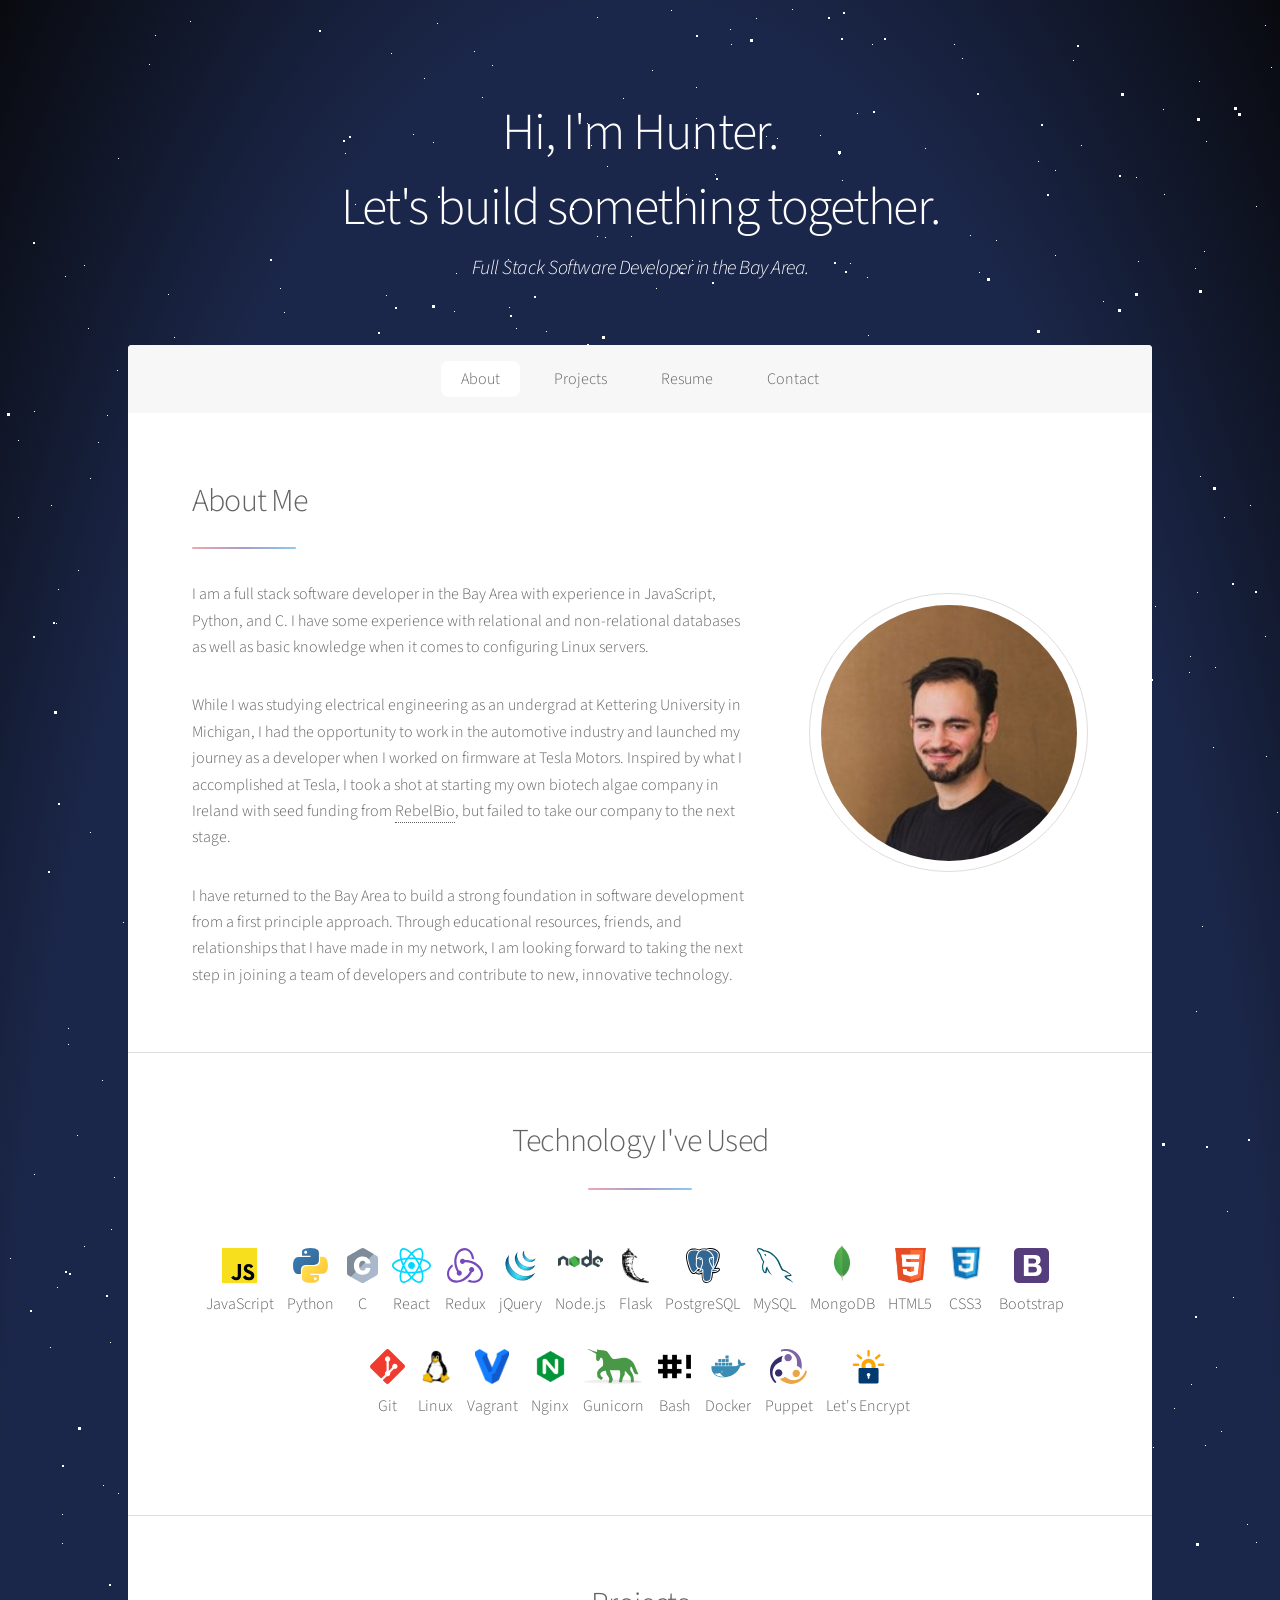
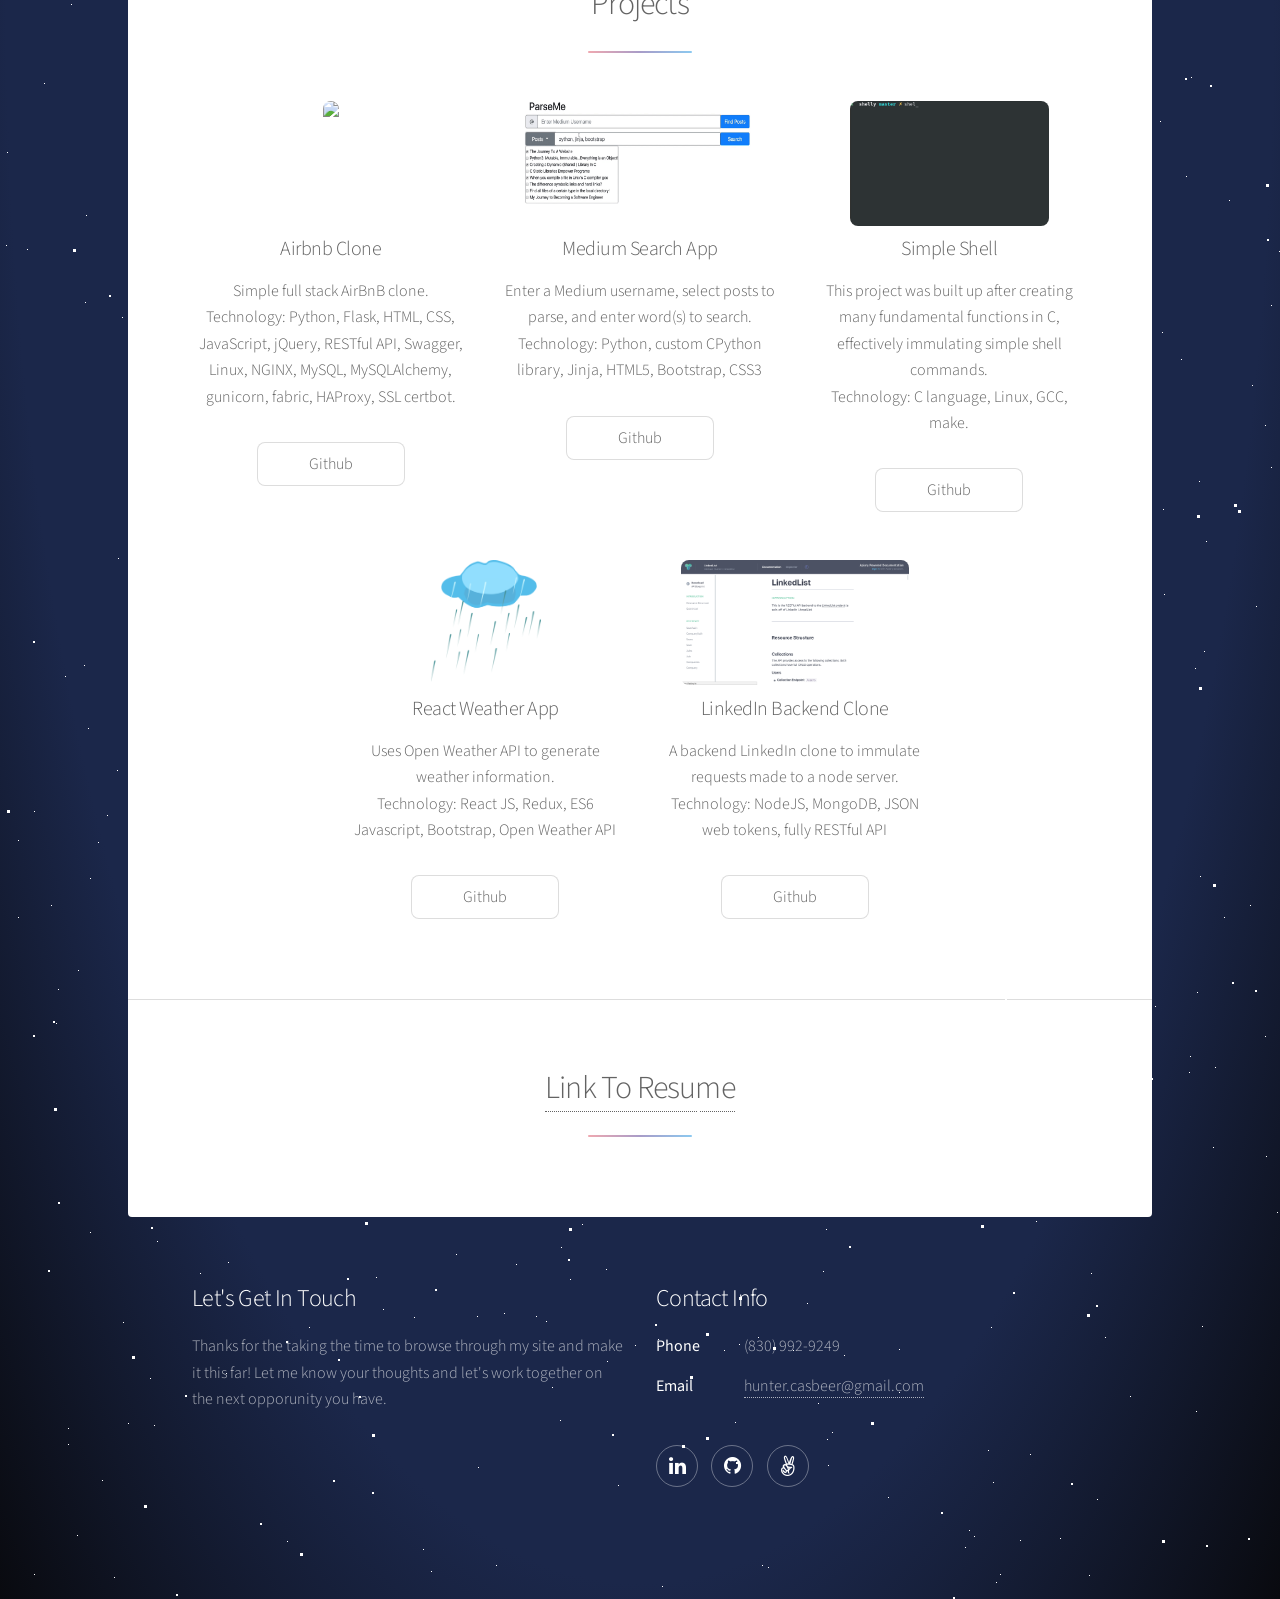
==== index.html @ 2de42bfa "lowercase electrical engineering" ====
<!DOCTYPE HTML>
<!--
	Stellar by HTML5 UP
	html5up.net | @ajlkn
	Free for personal and commercial use under the CCA 3.0 license (html5up.net/license)
-->
<html>
	<head>
		<title>Hunter Casbeer</title>
		<meta charset="utf-8" />
		<meta name="viewport" content="width=device-width, initial-scale=1" />
		<!--[if lte IE 8]><script src="assets/js/ie/html5shiv.js"></script><![endif]-->
		<link rel="stylesheet" href="assets/css/main.css" />
		<!--[if lte IE 9]><link rel="stylesheet" href="assets/css/ie9.css" /><![endif]-->
		<!--[if lte IE 8]><link rel="stylesheet" href="assets/css/ie8.css" /><![endif]-->
		<link rel="icon" href="images/fav.jpg" type="image/jpg">
	</head>
	<body>
		<!-- STARS START-->
		<div id="stars"></div>
		<div id="stars2"></div>
		<div id="stars3"></div>


		<!-- Wrapper -->
			<div id="wrapper">

				<!-- Header -->
					<header id="header" class="alt">
						<!-- <span class="logo"><img src="images/logo.svg" alt="" /></span> -->
						<h1>Hi, I'm Hunter.</h1>
						<h1>Let's build something together.</h1>
						<h3><i>Full Stack Software Developer in the Bay Area.</i></h3>
					</header>

				<!-- Nav -->
					<nav id="nav">
						<ul>
							<li><a href="#intro" class="active">About</a></li>
							<li><a href="#first">Projects</a></li>
							<li><a href="#second">Resume</a></li>
							<li><a href="#footer">Contact</a></li>
						</ul>
					</nav>

				<!-- Main -->
					<div id="main">

						<!-- Introduction -->
							<section id="intro" class="main">
								<div class="spotlight">
									<div class="content">
										<header class="major">
											<h2>About Me</h2>
										</header>
										<p>
											I am a full stack software developer in the Bay Area with experience in JavaScript, Python, and C.
											I have some experience with relational and non-relational databases as well as basic
											knowledge when it comes to configuring Linux servers.
										</p>
										<p>
											While I was studying electrical engineering as an undergrad at Kettering University in Michigan, I had the opportunity to work in the automotive
											industry and launched my journey as a developer when I worked on firmware at Tesla Motors.
											Inspired by what I accomplished at Tesla, I took a shot at starting my own biotech algae company
											in Ireland with seed funding from <a href="https://rebelbio.co/spira-sustainable-food-spirulina/" target="_blank">RebelBio</a>, but failed to take our company to the next stage.
											<!-- TODO write medium post about failing startup-->
										</p>
										<p>
											I have returned to the Bay Area to build a strong foundation in software development from a first principle
											approach. Through educational resources, friends, and relationships that I have made in my network, I am looking forward
											to taking the next step in joining a team of developers and contribute to new, innovative technology.
										</p>		
									</div>
									<span class="image"><img src="images/xengineer.jpeg" alt="" /></span>
								</div>
							</section>

							<!-- CUSTOM-->
							<section class="main special">
									<header class="major">
										<h2>Technology I've Used</h2>
									</header>
											<ul class="icons">
												<li>
													<span class="icon label">
														<img src="assets/techStack/javascript.svg" height="35" alt="javascript-icon"/>
														<p>JavaScript</p>
													</span>
												</li>
												<li>
													<span class="icon label">
														<img src="assets/techStack/python.svg" height="35" alt="python-icon"/>
														<p>Python</p>
													</span>
												</li>
												<li>
													<span class="icon label">
														<img src="assets/techStack/c.svg" height="35" alt="c-icon"/>
														<p>C</p>
													</span>
												</li>
												<li>
													<span class="icon label">
														<img src="assets/techStack/react.svg" height="35" alt="react-icon"/>
														<p>React</p>
													</span>
												</li>
												<li>
													<span class="icon label">
														<img src="assets/techStack/redux.svg" height="35" alt="redux-icon"/>
														<p>Redux</p>
													</span>
												</li>
												<li>
													<span class="icon label">
														<img src="assets/techStack/jquery.png" height="35" alt="jquery-icon"/>
														<p>jQuery</p>
													</span>
												</li>
												<li>
													<span class="icon label">
														<img src="assets/techStack/nodejs.png" height="45" alt="nodejs-icon"/>
														<p>Node.js</p>
													</span>
												</li>
												<li>
													<span class="icon label">
														<img src="assets/techStack/flask.png" height="35" alt="flask-icon"/>
														<p>Flask</p>
													</span>
												</li>
												<li>
													<span class="icon label">
														<img src="assets/techStack/postgresql.svg" height="35" alt="postgresql-icon"/>
														<p>PostgreSQL</p>
													</span>
												</li>
												<li>
													<span class="icon label">
														<img src="assets/techStack/mysql.svg" height="35" alt="mysql-icon"/>
														<p>MySQL</p>
													</span>
												</li>
												<li>
													<span class="icon label">
														<img src="assets/techStack/mongodb.png" height="40" alt="mongodb-icon"/>
														<p>MongoDB</p>
													</span>
												</li>
												<li>
													<span class="icon label">
														<img src="assets/techStack/html-5.png" height="35" alt="html-5-icon"/>
														<p>HTML5</p>
													</span>
												</li>
												<li>
													<span class="icon label">
														<img src="assets/techStack/css-3.png" height="40" alt="css-3-icon"/>
														<p>CSS3</p>
													</span>
												</li>
												<li>
													<span class="icon label">
														<img src="assets/techStack/bootstrap.svg" height="35" alt="bootstrap-icon"/>
														<p>Bootstrap</p>
													</span>
												</li>
												<li>
													<span class="icon label">
														<img src="assets/techStack/git.svg" height="35" alt="git-icon"/>
														<p>Git</p>
													</span>
												</li>
												<li>
													<span class="icon label">
														<img src="assets/techStack/linux.png" height="35" alt="git-icon"/>
														<p>Linux</p>
													</span>
												</li>
												<li>
													<span class="icon label">
														<img src="assets/techStack/vagrant.png" height="35" alt="git-icon"/>
														<p>Vagrant</p>
													</span>
												</li>													
												<li>
													<span class="icon label">
														<img src="assets/techStack/nginx.png" height="35" alt="nginx-icon"/>
														<p>Nginx</p>
													</span>
												</li>
												<li>
													<span class="icon label">
														<img src="assets/techStack/gunicorn.svg" height="35" alt="gunicorn-icon"/>
														<p>Gunicorn</p>
													</span>
												</li>
												<li>
													<span class="icon label">
														<img src="assets/techStack/bash.png" height="35" alt="bash-icon"/>
														<p>Bash</p>
													</span>
												</li>													
												<li>
													<span class="icon label">
														<img src="assets/techStack/docker-logo.png" height="35" alt="docker-icon"/>
														<p>Docker</p>
													</span>
												</li>
												<li>
													<span class="icon label">
														<img src="assets/techStack/puppet.svg" height="35" alt="puppet-icon"/>
														<p>Puppet</p>
													</span>
												</li>
												<li>
													<span class="icon label">
														<img src="assets/techStack/letsEncrypt.svg" height="35" alt="encrypt-icon"/>
														<p>Let's Encrypt</p>
													</span>
												</li>												
											</ul>
								</section>
						<!-- First Section -->
							<section id="first" class="main special">
								<header class="major">
									<h2>Projects</h2>
								</header>
								
								<ul class="features">
									<li>
										<span class="image">
												<img src="https://s3.amazonaws.com/intranet-projects-files/holbertonschool-higher-level_programming+/309/hbnb_1_2.jpg" height="125px"/>
										</span>
										<h3>Airbnb Clone</h3>
										<p>Simple full stack AirBnB clone. 
											<br>	
											Technology: Python,
												Flask, HTML, CSS, JavaScript, jQuery, RESTful API, Swagger,
												Linux, NGINX, MySQL, MySQLAlchemy,
												gunicorn, fabric, HAProxy, SSL certbot.
											</p>
											<a href="https://github.com/spacexengineer/AirBnB_clone_v4" target="_blank" class="button">Github</a>
									</li>
									<li>
											<span class="image"><img src="images/mediumParser.gif" alt="" height="125px" width="250"/></span>
										<h3>Medium Search App</h3>
										<p>Enter a Medium username, select posts to parse, and enter word(s) to search.
											<br>
											Technology: Python, custom CPython library, Jinja, HTML5, Bootstrap, CSS3
										</p>
										<a href="https://github.com/spacexengineer/ParseMe" target="_blank" class="button">Github</a>
									</li>
									<li>
										<!-- <span class="icon major style1 fa-code"></span> -->
										<span class="image"><img src="images/shelly.gif" alt="" height="125px"/></span>
										<h3>Simple Shell</h3>
										<p>This project was built up after creating many fundamental functions in C, effectively immulating simple shell commands.
											<br>	
											Technology: C language, Linux, GCC, make.
										</p>
										<a href="https://github.com/spacexengineer/simple_shell" target="_blank" class="button">Github</a>
											
		
									</li>
									<li>
											<span class="image"><img src="images/rain.png" alt="" height="125px"/></span>
										<h3>React Weather App</h3>
										<p>Uses Open Weather API to generate weather information.
										<br>
											Technology: React JS, Redux, ES6 Javascript, Bootstrap, Open Weather API
										</p>
										<a href="https://github.com/spacexengineer/react-weather-app" target="_blank" class="button">Github</a>
									</li>
									<li>
											<span class="image"><img src="images/linkedList.png" alt="" height="125px"/></span>
										<h3>LinkedIn Backend Clone</h3>
										<p>A backend LinkedIn clone to immulate requests made to a node server.
											<br>
											Technology: NodeJS, MongoDB, JSON web tokens, fully RESTful API
										</p>
										<a href="https://github.com/spacexengineer/linkedlist-1" target="_blank" class="button">Github</a>
									</li>									
								</ul>
							</section>

						<!-- Second Section -->
							<section id="second" class="main special">
								<header class="major">
									<h2>
										<a href="https://docs.google.com/document/d/1z4ZSjR17peOQHut3vf_hbHb3OZTyrPkBJT8Ic-a6t20/edit?usp=sharing" target="_blank">
											Link To Resume
										</a></h2>
								</header>
							</section>

						<!-- Get Started -->


					</div>

				<!-- Footer -->
					<footer id="footer">
						<section>
							<h2>Let's Get In Touch</h2>
							<p>Thanks for the taking the time to browse through my site and make it this far!
								Let me know your thoughts and let's work together on the next opporunity you have.
							</p>
						</section>
						<section>
							<h2>Contact Info</h2>
							<dl class="alt">
								<dt>Phone</dt>
								<dd>(830) 992-9249</dd>
								<dt>Email</dt>
								<dd><a href="#">hunter.casbeer@gmail.com</a></dd>
							</dl>
							<ul class="icons">
								<li><a href="https://www.linkedin.com/in/hcasbeer/" target="_blank" class="icon fa-linkedin alt"><span class="label">LinkedIn</span></a></li>
								<li><a href="https://github.com/spacexengineer" target="_blank" class="icon fa-github alt"><span class="label">GitHub</span></a></li>
								<li><a href="https://angel.co/hunter-casbeer" target="_blank" class="icon fa-angellist alt"><span class="label">AngelList</span></a></li>
							</ul>
						</section>
					</footer>

			</div>

		<!-- Scripts -->
			<script src="assets/js/jquery.min.js"></script>
			<script src="assets/js/jquery.scrollex.min.js"></script>
			<script src="assets/js/jquery.scrolly.min.js"></script>
			<script src="assets/js/skel.min.js"></script>
			<script src="assets/js/util.js"></script>
			<!--[if lte IE 8]><script src="assets/js/ie/respond.min.js"></script><![endif]-->
			<script src="assets/js/main.js"></script>

	</body>
</html>
---- assets/css/main.css ----
@import url(font-awesome.min.css);
@import "https://fonts.googleapis.com/css?family=Source+Sans+Pro:300,400";

/*
	Stellar by HTML5 UP
	html5up.net | @ajlkn
	Free for personal and commercial use under the CCA 3.0 license (html5up.net/license)
*/

/* Reset */

	html, body, div, span, applet, object, iframe, h1, h2, h3, h4, h5, h6, p, blockquote, pre, a, abbr, acronym, address, big, cite, code, del, dfn, em, img, ins, kbd, q, s, samp, small, strike, strong, sub, sup, tt, var, b, u, i, center, dl, dt, dd, ol, ul, li, fieldset, form, label, legend, table, caption, tbody, tfoot, thead, tr, th, td, article, aside, canvas, details, embed, figure, figcaption, footer, header, hgroup, menu, nav, output, ruby, section, summary, time, mark, audio, video {
		margin: 0;
		padding: 0;
		border: 0;
		font-size: 100%;
		font: inherit;
		vertical-align: baseline;
	}

	article, aside, details, figcaption, figure, footer, header, hgroup, menu, nav, section {
		display: block;
	}

	body {
		line-height: 1;
	}

	ol, ul {
		list-style: none;
	}

	blockquote, q {
		quotes: none;
	}

	blockquote:before, blockquote:after, q:before, q:after {
		content: '';
		content: none;
	}

	table {
		border-collapse: collapse;
		border-spacing: 0;
	}

	body {
		-webkit-text-size-adjust: none;
	}

/* Box Model */

	*, *:before, *:after {
		-moz-box-sizing: border-box;
		-webkit-box-sizing: border-box;
		box-sizing: border-box;
	}

/* Grid */

	.row {
		border-bottom: solid 1px transparent;
		-moz-box-sizing: border-box;
		-webkit-box-sizing: border-box;
		box-sizing: border-box;
	}

	.row > * {
		float: left;
		-moz-box-sizing: border-box;
		-webkit-box-sizing: border-box;
		box-sizing: border-box;
	}

	.row:after, .row:before {
		content: '';
		display: block;
		clear: both;
		height: 0;
	}

	.row.uniform > * > :first-child {
		margin-top: 0;
	}

	.row.uniform > * > :last-child {
		margin-bottom: 0;
	}

	.row.\30 \25 > * {
		padding: 0 0 0 0em;
	}

	.row.\30 \25 {
		margin: 0 0 -1px 0em;
	}

	.row.uniform.\30 \25 > * {
		padding: 0em 0 0 0em;
	}

	.row.uniform.\30 \25 {
		margin: 0em 0 -1px 0em;
	}

	.row > * {
		padding: 0 0 0 1.5em;
	}

	.row {
		margin: 0 0 -1px -1.5em;
	}

	.row.uniform > * {
		padding: 1.5em 0 0 1.5em;
	}

	.row.uniform {
		margin: -1.5em 0 -1px -1.5em;
	}

	.row.\32 00\25 > * {
		padding: 0 0 0 3em;
	}

	.row.\32 00\25 {
		margin: 0 0 -1px -3em;
	}

	.row.uniform.\32 00\25 > * {
		padding: 3em 0 0 3em;
	}

	.row.uniform.\32 00\25 {
		margin: -3em 0 -1px -3em;
	}

	.row.\31 50\25 > * {
		padding: 0 0 0 2.25em;
	}

	.row.\31 50\25 {
		margin: 0 0 -1px -2.25em;
	}

	.row.uniform.\31 50\25 > * {
		padding: 2.25em 0 0 2.25em;
	}

	.row.uniform.\31 50\25 {
		margin: -2.25em 0 -1px -2.25em;
	}

	.row.\35 0\25 > * {
		padding: 0 0 0 0.75em;
	}

	.row.\35 0\25 {
		margin: 0 0 -1px -0.75em;
	}

	.row.uniform.\35 0\25 > * {
		padding: 0.75em 0 0 0.75em;
	}

	.row.uniform.\35 0\25 {
		margin: -0.75em 0 -1px -0.75em;
	}

	.row.\32 5\25 > * {
		padding: 0 0 0 0.375em;
	}

	.row.\32 5\25 {
		margin: 0 0 -1px -0.375em;
	}

	.row.uniform.\32 5\25 > * {
		padding: 0.375em 0 0 0.375em;
	}

	.row.uniform.\32 5\25 {
		margin: -0.375em 0 -1px -0.375em;
	}

	.\31 2u, .\31 2u\24 {
		width: 100%;
		clear: none;
		margin-left: 0;
	}

	.\31 1u, .\31 1u\24 {
		width: 91.6666666667%;
		clear: none;
		margin-left: 0;
	}

	.\31 0u, .\31 0u\24 {
		width: 83.3333333333%;
		clear: none;
		margin-left: 0;
	}

	.\39 u, .\39 u\24 {
		width: 75%;
		clear: none;
		margin-left: 0;
	}

	.\38 u, .\38 u\24 {
		width: 66.6666666667%;
		clear: none;
		margin-left: 0;
	}

	.\37 u, .\37 u\24 {
		width: 58.3333333333%;
		clear: none;
		margin-left: 0;
	}

	.\36 u, .\36 u\24 {
		width: 50%;
		clear: none;
		margin-left: 0;
	}

	.\35 u, .\35 u\24 {
		width: 41.6666666667%;
		clear: none;
		margin-left: 0;
	}

	.\34 u, .\34 u\24 {
		width: 33.3333333333%;
		clear: none;
		margin-left: 0;
	}

	.\33 u, .\33 u\24 {
		width: 25%;
		clear: none;
		margin-left: 0;
	}

	.\32 u, .\32 u\24 {
		width: 16.6666666667%;
		clear: none;
		margin-left: 0;
	}

	.\31 u, .\31 u\24 {
		width: 8.3333333333%;
		clear: none;
		margin-left: 0;
	}

	.\31 2u\24 + *,
	.\31 1u\24 + *,
	.\31 0u\24 + *,
	.\39 u\24 + *,
	.\38 u\24 + *,
	.\37 u\24 + *,
	.\36 u\24 + *,
	.\35 u\24 + *,
	.\34 u\24 + *,
	.\33 u\24 + *,
	.\32 u\24 + *,
	.\31 u\24 + * {
		clear: left;
	}

	.\-11u {
		margin-left: 91.66667%;
	}

	.\-10u {
		margin-left: 83.33333%;
	}

	.\-9u {
		margin-left: 75%;
	}

	.\-8u {
		margin-left: 66.66667%;
	}

	.\-7u {
		margin-left: 58.33333%;
	}

	.\-6u {
		margin-left: 50%;
	}

	.\-5u {
		margin-left: 41.66667%;
	}

	.\-4u {
		margin-left: 33.33333%;
	}

	.\-3u {
		margin-left: 25%;
	}

	.\-2u {
		margin-left: 16.66667%;
	}

	.\-1u {
		margin-left: 8.33333%;
	}

	@media screen and (max-width: 1680px) {

		.row > * {
			padding: 0 0 0 1.5em;
		}

		.row {
			margin: 0 0 -1px -1.5em;
		}

		.row.uniform > * {
			padding: 1.5em 0 0 1.5em;
		}

		.row.uniform {
			margin: -1.5em 0 -1px -1.5em;
		}

		.row.\32 00\25 > * {
			padding: 0 0 0 3em;
		}

		.row.\32 00\25 {
			margin: 0 0 -1px -3em;
		}

		.row.uniform.\32 00\25 > * {
			padding: 3em 0 0 3em;
		}

		.row.uniform.\32 00\25 {
			margin: -3em 0 -1px -3em;
		}

		.row.\31 50\25 > * {
			padding: 0 0 0 2.25em;
		}

		.row.\31 50\25 {
			margin: 0 0 -1px -2.25em;
		}

		.row.uniform.\31 50\25 > * {
			padding: 2.25em 0 0 2.25em;
		}

		.row.uniform.\31 50\25 {
			margin: -2.25em 0 -1px -2.25em;
		}

		.row.\35 0\25 > * {
			padding: 0 0 0 0.75em;
		}

		.row.\35 0\25 {
			margin: 0 0 -1px -0.75em;
		}

		.row.uniform.\35 0\25 > * {
			padding: 0.75em 0 0 0.75em;
		}

		.row.uniform.\35 0\25 {
			margin: -0.75em 0 -1px -0.75em;
		}

		.row.\32 5\25 > * {
			padding: 0 0 0 0.375em;
		}

		.row.\32 5\25 {
			margin: 0 0 -1px -0.375em;
		}

		.row.uniform.\32 5\25 > * {
			padding: 0.375em 0 0 0.375em;
		}

		.row.uniform.\32 5\25 {
			margin: -0.375em 0 -1px -0.375em;
		}

		.\31 2u\28xlarge\29, .\31 2u\24\28xlarge\29 {
			width: 100%;
			clear: none;
			margin-left: 0;
		}

		.\31 1u\28xlarge\29, .\31 1u\24\28xlarge\29 {
			width: 91.6666666667%;
			clear: none;
			margin-left: 0;
		}

		.\31 0u\28xlarge\29, .\31 0u\24\28xlarge\29 {
			width: 83.3333333333%;
			clear: none;
			margin-left: 0;
		}

		.\39 u\28xlarge\29, .\39 u\24\28xlarge\29 {
			width: 75%;
			clear: none;
			margin-left: 0;
		}

		.\38 u\28xlarge\29, .\38 u\24\28xlarge\29 {
			width: 66.6666666667%;
			clear: none;
			margin-left: 0;
		}

		.\37 u\28xlarge\29, .\37 u\24\28xlarge\29 {
			width: 58.3333333333%;
			clear: none;
			margin-left: 0;
		}

		.\36 u\28xlarge\29, .\36 u\24\28xlarge\29 {
			width: 50%;
			clear: none;
			margin-left: 0;
		}

		.\35 u\28xlarge\29, .\35 u\24\28xlarge\29 {
			width: 41.6666666667%;
			clear: none;
			margin-left: 0;
		}

		.\34 u\28xlarge\29, .\34 u\24\28xlarge\29 {
			width: 33.3333333333%;
			clear: none;
			margin-left: 0;
		}

		.\33 u\28xlarge\29, .\33 u\24\28xlarge\29 {
			width: 25%;
			clear: none;
			margin-left: 0;
		}

		.\32 u\28xlarge\29, .\32 u\24\28xlarge\29 {
			width: 16.6666666667%;
			clear: none;
			margin-left: 0;
		}

		.\31 u\28xlarge\29, .\31 u\24\28xlarge\29 {
			width: 8.3333333333%;
			clear: none;
			margin-left: 0;
		}

		.\31 2u\24\28xlarge\29 + *,
		.\31 1u\24\28xlarge\29 + *,
		.\31 0u\24\28xlarge\29 + *,
		.\39 u\24\28xlarge\29 + *,
		.\38 u\24\28xlarge\29 + *,
		.\37 u\24\28xlarge\29 + *,
		.\36 u\24\28xlarge\29 + *,
		.\35 u\24\28xlarge\29 + *,
		.\34 u\24\28xlarge\29 + *,
		.\33 u\24\28xlarge\29 + *,
		.\32 u\24\28xlarge\29 + *,
		.\31 u\24\28xlarge\29 + * {
			clear: left;
		}

		.\-11u\28xlarge\29 {
			margin-left: 91.66667%;
		}

		.\-10u\28xlarge\29 {
			margin-left: 83.33333%;
		}

		.\-9u\28xlarge\29 {
			margin-left: 75%;
		}

		.\-8u\28xlarge\29 {
			margin-left: 66.66667%;
		}

		.\-7u\28xlarge\29 {
			margin-left: 58.33333%;
		}

		.\-6u\28xlarge\29 {
			margin-left: 50%;
		}

		.\-5u\28xlarge\29 {
			margin-left: 41.66667%;
		}

		.\-4u\28xlarge\29 {
			margin-left: 33.33333%;
		}

		.\-3u\28xlarge\29 {
			margin-left: 25%;
		}

		.\-2u\28xlarge\29 {
			margin-left: 16.66667%;
		}

		.\-1u\28xlarge\29 {
			margin-left: 8.33333%;
		}

	}

	@media screen and (max-width: 1280px) {

		.row > * {
			padding: 0 0 0 1.5em;
		}

		.row {
			margin: 0 0 -1px -1.5em;
		}

		.row.uniform > * {
			padding: 1.5em 0 0 1.5em;
		}

		.row.uniform {
			margin: -1.5em 0 -1px -1.5em;
		}

		.row.\32 00\25 > * {
			padding: 0 0 0 3em;
		}

		.row.\32 00\25 {
			margin: 0 0 -1px -3em;
		}

		.row.uniform.\32 00\25 > * {
			padding: 3em 0 0 3em;
		}

		.row.uniform.\32 00\25 {
			margin: -3em 0 -1px -3em;
		}

		.row.\31 50\25 > * {
			padding: 0 0 0 2.25em;
		}

		.row.\31 50\25 {
			margin: 0 0 -1px -2.25em;
		}

		.row.uniform.\31 50\25 > * {
			padding: 2.25em 0 0 2.25em;
		}

		.row.uniform.\31 50\25 {
			margin: -2.25em 0 -1px -2.25em;
		}

		.row.\35 0\25 > * {
			padding: 0 0 0 0.75em;
		}

		.row.\35 0\25 {
			margin: 0 0 -1px -0.75em;
		}

		.row.uniform.\35 0\25 > * {
			padding: 0.75em 0 0 0.75em;
		}

		.row.uniform.\35 0\25 {
			margin: -0.75em 0 -1px -0.75em;
		}

		.row.\32 5\25 > * {
			padding: 0 0 0 0.375em;
		}

		.row.\32 5\25 {
			margin: 0 0 -1px -0.375em;
		}

		.row.uniform.\32 5\25 > * {
			padding: 0.375em 0 0 0.375em;
		}

		.row.uniform.\32 5\25 {
			margin: -0.375em 0 -1px -0.375em;
		}

		.\31 2u\28large\29, .\31 2u\24\28large\29 {
			width: 100%;
			clear: none;
			margin-left: 0;
		}

		.\31 1u\28large\29, .\31 1u\24\28large\29 {
			width: 91.6666666667%;
			clear: none;
			margin-left: 0;
		}

		.\31 0u\28large\29, .\31 0u\24\28large\29 {
			width: 83.3333333333%;
			clear: none;
			margin-left: 0;
		}

		.\39 u\28large\29, .\39 u\24\28large\29 {
			width: 75%;
			clear: none;
			margin-left: 0;
		}

		.\38 u\28large\29, .\38 u\24\28large\29 {
			width: 66.6666666667%;
			clear: none;
			margin-left: 0;
		}

		.\37 u\28large\29, .\37 u\24\28large\29 {
			width: 58.3333333333%;
			clear: none;
			margin-left: 0;
		}

		.\36 u\28large\29, .\36 u\24\28large\29 {
			width: 50%;
			clear: none;
			margin-left: 0;
		}

		.\35 u\28large\29, .\35 u\24\28large\29 {
			width: 41.6666666667%;
			clear: none;
			margin-left: 0;
		}

		.\34 u\28large\29, .\34 u\24\28large\29 {
			width: 33.3333333333%;
			clear: none;
			margin-left: 0;
		}

		.\33 u\28large\29, .\33 u\24\28large\29 {
			width: 25%;
			clear: none;
			margin-left: 0;
		}

		.\32 u\28large\29, .\32 u\24\28large\29 {
			width: 16.6666666667%;
			clear: none;
			margin-left: 0;
		}

		.\31 u\28large\29, .\31 u\24\28large\29 {
			width: 8.3333333333%;
			clear: none;
			margin-left: 0;
		}

		.\31 2u\24\28large\29 + *,
		.\31 1u\24\28large\29 + *,
		.\31 0u\24\28large\29 + *,
		.\39 u\24\28large\29 + *,
		.\38 u\24\28large\29 + *,
		.\37 u\24\28large\29 + *,
		.\36 u\24\28large\29 + *,
		.\35 u\24\28large\29 + *,
		.\34 u\24\28large\29 + *,
		.\33 u\24\28large\29 + *,
		.\32 u\24\28large\29 + *,
		.\31 u\24\28large\29 + * {
			clear: left;
		}

		.\-11u\28large\29 {
			margin-left: 91.66667%;
		}

		.\-10u\28large\29 {
			margin-left: 83.33333%;
		}

		.\-9u\28large\29 {
			margin-left: 75%;
		}

		.\-8u\28large\29 {
			margin-left: 66.66667%;
		}

		.\-7u\28large\29 {
			margin-left: 58.33333%;
		}

		.\-6u\28large\29 {
			margin-left: 50%;
		}

		.\-5u\28large\29 {
			margin-left: 41.66667%;
		}

		.\-4u\28large\29 {
			margin-left: 33.33333%;
		}

		.\-3u\28large\29 {
			margin-left: 25%;
		}

		.\-2u\28large\29 {
			margin-left: 16.66667%;
		}

		.\-1u\28large\29 {
			margin-left: 8.33333%;
		}

	}

	@media screen and (max-width: 980px) {

		.row > * {
			padding: 0 0 0 1.5em;
		}

		.row {
			margin: 0 0 -1px -1.5em;
		}

		.row.uniform > * {
			padding: 1.5em 0 0 1.5em;
		}

		.row.uniform {
			margin: -1.5em 0 -1px -1.5em;
		}

		.row.\32 00\25 > * {
			padding: 0 0 0 3em;
		}

		.row.\32 00\25 {
			margin: 0 0 -1px -3em;
		}

		.row.uniform.\32 00\25 > * {
			padding: 3em 0 0 3em;
		}

		.row.uniform.\32 00\25 {
			margin: -3em 0 -1px -3em;
		}

		.row.\31 50\25 > * {
			padding: 0 0 0 2.25em;
		}

		.row.\31 50\25 {
			margin: 0 0 -1px -2.25em;
		}

		.row.uniform.\31 50\25 > * {
			padding: 2.25em 0 0 2.25em;
		}

		.row.uniform.\31 50\25 {
			margin: -2.25em 0 -1px -2.25em;
		}

		.row.\35 0\25 > * {
			padding: 0 0 0 0.75em;
		}

		.row.\35 0\25 {
			margin: 0 0 -1px -0.75em;
		}

		.row.uniform.\35 0\25 > * {
			padding: 0.75em 0 0 0.75em;
		}

		.row.uniform.\35 0\25 {
			margin: -0.75em 0 -1px -0.75em;
		}

		.row.\32 5\25 > * {
			padding: 0 0 0 0.375em;
		}

		.row.\32 5\25 {
			margin: 0 0 -1px -0.375em;
		}

		.row.uniform.\32 5\25 > * {
			padding: 0.375em 0 0 0.375em;
		}

		.row.uniform.\32 5\25 {
			margin: -0.375em 0 -1px -0.375em;
		}

		.\31 2u\28medium\29, .\31 2u\24\28medium\29 {
			width: 100%;
			clear: none;
			margin-left: 0;
		}

		.\31 1u\28medium\29, .\31 1u\24\28medium\29 {
			width: 91.6666666667%;
			clear: none;
			margin-left: 0;
		}

		.\31 0u\28medium\29, .\31 0u\24\28medium\29 {
			width: 83.3333333333%;
			clear: none;
			margin-left: 0;
		}

		.\39 u\28medium\29, .\39 u\24\28medium\29 {
			width: 75%;
			clear: none;
			margin-left: 0;
		}

		.\38 u\28medium\29, .\38 u\24\28medium\29 {
			width: 66.6666666667%;
			clear: none;
			margin-left: 0;
		}

		.\37 u\28medium\29, .\37 u\24\28medium\29 {
			width: 58.3333333333%;
			clear: none;
			margin-left: 0;
		}

		.\36 u\28medium\29, .\36 u\24\28medium\29 {
			width: 50%;
			clear: none;
			margin-left: 0;
		}

		.\35 u\28medium\29, .\35 u\24\28medium\29 {
			width: 41.6666666667%;
			clear: none;
			margin-left: 0;
		}

		.\34 u\28medium\29, .\34 u\24\28medium\29 {
			width: 33.3333333333%;
			clear: none;
			margin-left: 0;
		}

		.\33 u\28medium\29, .\33 u\24\28medium\29 {
			width: 25%;
			clear: none;
			margin-left: 0;
		}

		.\32 u\28medium\29, .\32 u\24\28medium\29 {
			width: 16.6666666667%;
			clear: none;
			margin-left: 0;
		}

		.\31 u\28medium\29, .\31 u\24\28medium\29 {
			width: 8.3333333333%;
			clear: none;
			margin-left: 0;
		}

		.\31 2u\24\28medium\29 + *,
		.\31 1u\24\28medium\29 + *,
		.\31 0u\24\28medium\29 + *,
		.\39 u\24\28medium\29 + *,
		.\38 u\24\28medium\29 + *,
		.\37 u\24\28medium\29 + *,
		.\36 u\24\28medium\29 + *,
		.\35 u\24\28medium\29 + *,
		.\34 u\24\28medium\29 + *,
		.\33 u\24\28medium\29 + *,
		.\32 u\24\28medium\29 + *,
		.\31 u\24\28medium\29 + * {
			clear: left;
		}

		.\-11u\28medium\29 {
			margin-left: 91.66667%;
		}

		.\-10u\28medium\29 {
			margin-left: 83.33333%;
		}

		.\-9u\28medium\29 {
			margin-left: 75%;
		}

		.\-8u\28medium\29 {
			margin-left: 66.66667%;
		}

		.\-7u\28medium\29 {
			margin-left: 58.33333%;
		}

		.\-6u\28medium\29 {
			margin-left: 50%;
		}

		.\-5u\28medium\29 {
			margin-left: 41.66667%;
		}

		.\-4u\28medium\29 {
			margin-left: 33.33333%;
		}

		.\-3u\28medium\29 {
			margin-left: 25%;
		}

		.\-2u\28medium\29 {
			margin-left: 16.66667%;
		}

		.\-1u\28medium\29 {
			margin-left: 8.33333%;
		}

	}

	@media screen and (max-width: 736px) {

		.row > * {
			padding: 0 0 0 1em;
		}

		.row {
			margin: 0 0 -1px -1em;
		}

		.row.uniform > * {
			padding: 1em 0 0 1em;
		}

		.row.uniform {
			margin: -1em 0 -1px -1em;
		}

		.row.\32 00\25 > * {
			padding: 0 0 0 2em;
		}

		.row.\32 00\25 {
			margin: 0 0 -1px -2em;
		}

		.row.uniform.\32 00\25 > * {
			padding: 2em 0 0 2em;
		}

		.row.uniform.\32 00\25 {
			margin: -2em 0 -1px -2em;
		}

		.row.\31 50\25 > * {
			padding: 0 0 0 1.5em;
		}

		.row.\31 50\25 {
			margin: 0 0 -1px -1.5em;
		}

		.row.uniform.\31 50\25 > * {
			padding: 1.5em 0 0 1.5em;
		}

		.row.uniform.\31 50\25 {
			margin: -1.5em 0 -1px -1.5em;
		}

		.row.\35 0\25 > * {
			padding: 0 0 0 0.5em;
		}

		.row.\35 0\25 {
			margin: 0 0 -1px -0.5em;
		}

		.row.uniform.\35 0\25 > * {
			padding: 0.5em 0 0 0.5em;
		}

		.row.uniform.\35 0\25 {
			margin: -0.5em 0 -1px -0.5em;
		}

		.row.\32 5\25 > * {
			padding: 0 0 0 0.25em;
		}

		.row.\32 5\25 {
			margin: 0 0 -1px -0.25em;
		}

		.row.uniform.\32 5\25 > * {
			padding: 0.25em 0 0 0.25em;
		}

		.row.uniform.\32 5\25 {
			margin: -0.25em 0 -1px -0.25em;
		}

		.\31 2u\28small\29, .\31 2u\24\28small\29 {
			width: 100%;
			clear: none;
			margin-left: 0;
		}

		.\31 1u\28small\29, .\31 1u\24\28small\29 {
			width: 91.6666666667%;
			clear: none;
			margin-left: 0;
		}

		.\31 0u\28small\29, .\31 0u\24\28small\29 {
			width: 83.3333333333%;
			clear: none;
			margin-left: 0;
		}

		.\39 u\28small\29, .\39 u\24\28small\29 {
			width: 75%;
			clear: none;
			margin-left: 0;
		}

		.\38 u\28small\29, .\38 u\24\28small\29 {
			width: 66.6666666667%;
			clear: none;
			margin-left: 0;
		}

		.\37 u\28small\29, .\37 u\24\28small\29 {
			width: 58.3333333333%;
			clear: none;
			margin-left: 0;
		}

		.\36 u\28small\29, .\36 u\24\28small\29 {
			width: 50%;
			clear: none;
			margin-left: 0;
		}

		.\35 u\28small\29, .\35 u\24\28small\29 {
			width: 41.6666666667%;
			clear: none;
			margin-left: 0;
		}

		.\34 u\28small\29, .\34 u\24\28small\29 {
			width: 33.3333333333%;
			clear: none;
			margin-left: 0;
		}

		.\33 u\28small\29, .\33 u\24\28small\29 {
			width: 25%;
			clear: none;
			margin-left: 0;
		}

		.\32 u\28small\29, .\32 u\24\28small\29 {
			width: 16.6666666667%;
			clear: none;
			margin-left: 0;
		}

		.\31 u\28small\29, .\31 u\24\28small\29 {
			width: 8.3333333333%;
			clear: none;
			margin-left: 0;
		}

		.\31 2u\24\28small\29 + *,
		.\31 1u\24\28small\29 + *,
		.\31 0u\24\28small\29 + *,
		.\39 u\24\28small\29 + *,
		.\38 u\24\28small\29 + *,
		.\37 u\24\28small\29 + *,
		.\36 u\24\28small\29 + *,
		.\35 u\24\28small\29 + *,
		.\34 u\24\28small\29 + *,
		.\33 u\24\28small\29 + *,
		.\32 u\24\28small\29 + *,
		.\31 u\24\28small\29 + * {
			clear: left;
		}

		.\-11u\28small\29 {
			margin-left: 91.66667%;
		}

		.\-10u\28small\29 {
			margin-left: 83.33333%;
		}

		.\-9u\28small\29 {
			margin-left: 75%;
		}

		.\-8u\28small\29 {
			margin-left: 66.66667%;
		}

		.\-7u\28small\29 {
			margin-left: 58.33333%;
		}

		.\-6u\28small\29 {
			margin-left: 50%;
		}

		.\-5u\28small\29 {
			margin-left: 41.66667%;
		}

		.\-4u\28small\29 {
			margin-left: 33.33333%;
		}

		.\-3u\28small\29 {
			margin-left: 25%;
		}

		.\-2u\28small\29 {
			margin-left: 16.66667%;
		}

		.\-1u\28small\29 {
			margin-left: 8.33333%;
		}

	}

	@media screen and (max-width: 480px) {

		.row > * {
			padding: 0 0 0 1em;
		}

		.row {
			margin: 0 0 -1px -1em;
		}

		.row.uniform > * {
			padding: 1em 0 0 1em;
		}

		.row.uniform {
			margin: -1em 0 -1px -1em;
		}

		.row.\32 00\25 > * {
			padding: 0 0 0 2em;
		}

		.row.\32 00\25 {
			margin: 0 0 -1px -2em;
		}

		.row.uniform.\32 00\25 > * {
			padding: 2em 0 0 2em;
		}

		.row.uniform.\32 00\25 {
			margin: -2em 0 -1px -2em;
		}

		.row.\31 50\25 > * {
			padding: 0 0 0 1.5em;
		}

		.row.\31 50\25 {
			margin: 0 0 -1px -1.5em;
		}

		.row.uniform.\31 50\25 > * {
			padding: 1.5em 0 0 1.5em;
		}

		.row.uniform.\31 50\25 {
			margin: -1.5em 0 -1px -1.5em;
		}

		.row.\35 0\25 > * {
			padding: 0 0 0 0.5em;
		}

		.row.\35 0\25 {
			margin: 0 0 -1px -0.5em;
		}

		.row.uniform.\35 0\25 > * {
			padding: 0.5em 0 0 0.5em;
		}

		.row.uniform.\35 0\25 {
			margin: -0.5em 0 -1px -0.5em;
		}

		.row.\32 5\25 > * {
			padding: 0 0 0 0.25em;
		}

		.row.\32 5\25 {
			margin: 0 0 -1px -0.25em;
		}

		.row.uniform.\32 5\25 > * {
			padding: 0.25em 0 0 0.25em;
		}

		.row.uniform.\32 5\25 {
			margin: -0.25em 0 -1px -0.25em;
		}

		.\31 2u\28xsmall\29, .\31 2u\24\28xsmall\29 {
			width: 100%;
			clear: none;
			margin-left: 0;
		}

		.\31 1u\28xsmall\29, .\31 1u\24\28xsmall\29 {
			width: 91.6666666667%;
			clear: none;
			margin-left: 0;
		}

		.\31 0u\28xsmall\29, .\31 0u\24\28xsmall\29 {
			width: 83.3333333333%;
			clear: none;
			margin-left: 0;
		}

		.\39 u\28xsmall\29, .\39 u\24\28xsmall\29 {
			width: 75%;
			clear: none;
			margin-left: 0;
		}

		.\38 u\28xsmall\29, .\38 u\24\28xsmall\29 {
			width: 66.6666666667%;
			clear: none;
			margin-left: 0;
		}

		.\37 u\28xsmall\29, .\37 u\24\28xsmall\29 {
			width: 58.3333333333%;
			clear: none;
			margin-left: 0;
		}

		.\36 u\28xsmall\29, .\36 u\24\28xsmall\29 {
			width: 50%;
			clear: none;
			margin-left: 0;
		}

		.\35 u\28xsmall\29, .\35 u\24\28xsmall\29 {
			width: 41.6666666667%;
			clear: none;
			margin-left: 0;
		}

		.\34 u\28xsmall\29, .\34 u\24\28xsmall\29 {
			width: 33.3333333333%;
			clear: none;
			margin-left: 0;
		}

		.\33 u\28xsmall\29, .\33 u\24\28xsmall\29 {
			width: 25%;
			clear: none;
			margin-left: 0;
		}

		.\32 u\28xsmall\29, .\32 u\24\28xsmall\29 {
			width: 16.6666666667%;
			clear: none;
			margin-left: 0;
		}

		.\31 u\28xsmall\29, .\31 u\24\28xsmall\29 {
			width: 8.3333333333%;
			clear: none;
			margin-left: 0;
		}

		.\31 2u\24\28xsmall\29 + *,
		.\31 1u\24\28xsmall\29 + *,
		.\31 0u\24\28xsmall\29 + *,
		.\39 u\24\28xsmall\29 + *,
		.\38 u\24\28xsmall\29 + *,
		.\37 u\24\28xsmall\29 + *,
		.\36 u\24\28xsmall\29 + *,
		.\35 u\24\28xsmall\29 + *,
		.\34 u\24\28xsmall\29 + *,
		.\33 u\24\28xsmall\29 + *,
		.\32 u\24\28xsmall\29 + *,
		.\31 u\24\28xsmall\29 + * {
			clear: left;
		}

		.\-11u\28xsmall\29 {
			margin-left: 91.66667%;
		}

		.\-10u\28xsmall\29 {
			margin-left: 83.33333%;
		}

		.\-9u\28xsmall\29 {
			margin-left: 75%;
		}

		.\-8u\28xsmall\29 {
			margin-left: 66.66667%;
		}

		.\-7u\28xsmall\29 {
			margin-left: 58.33333%;
		}

		.\-6u\28xsmall\29 {
			margin-left: 50%;
		}

		.\-5u\28xsmall\29 {
			margin-left: 41.66667%;
		}

		.\-4u\28xsmall\29 {
			margin-left: 33.33333%;
		}

		.\-3u\28xsmall\29 {
			margin-left: 25%;
		}

		.\-2u\28xsmall\29 {
			margin-left: 16.66667%;
		}

		.\-1u\28xsmall\29 {
			margin-left: 8.33333%;
		}

	}

	@media screen and (max-width: 360px) {

		.row > * {
			padding: 0 0 0 1em;
		}

		.row {
			margin: 0 0 -1px -1em;
		}

		.row.uniform > * {
			padding: 1em 0 0 1em;
		}

		.row.uniform {
			margin: -1em 0 -1px -1em;
		}

		.row.\32 00\25 > * {
			padding: 0 0 0 2em;
		}

		.row.\32 00\25 {
			margin: 0 0 -1px -2em;
		}

		.row.uniform.\32 00\25 > * {
			padding: 2em 0 0 2em;
		}

		.row.uniform.\32 00\25 {
			margin: -2em 0 -1px -2em;
		}

		.row.\31 50\25 > * {
			padding: 0 0 0 1.5em;
		}

		.row.\31 50\25 {
			margin: 0 0 -1px -1.5em;
		}

		.row.uniform.\31 50\25 > * {
			padding: 1.5em 0 0 1.5em;
		}

		.row.uniform.\31 50\25 {
			margin: -1.5em 0 -1px -1.5em;
		}

		.row.\35 0\25 > * {
			padding: 0 0 0 0.5em;
		}

		.row.\35 0\25 {
			margin: 0 0 -1px -0.5em;
		}

		.row.uniform.\35 0\25 > * {
			padding: 0.5em 0 0 0.5em;
		}

		.row.uniform.\35 0\25 {
			margin: -0.5em 0 -1px -0.5em;
		}

		.row.\32 5\25 > * {
			padding: 0 0 0 0.25em;
		}

		.row.\32 5\25 {
			margin: 0 0 -1px -0.25em;
		}

		.row.uniform.\32 5\25 > * {
			padding: 0.25em 0 0 0.25em;
		}

		.row.uniform.\32 5\25 {
			margin: -0.25em 0 -1px -0.25em;
		}

		.\31 2u\28xxsmall\29, .\31 2u\24\28xxsmall\29 {
			width: 100%;
			clear: none;
			margin-left: 0;
		}

		.\31 1u\28xxsmall\29, .\31 1u\24\28xxsmall\29 {
			width: 91.6666666667%;
			clear: none;
			margin-left: 0;
		}

		.\31 0u\28xxsmall\29, .\31 0u\24\28xxsmall\29 {
			width: 83.3333333333%;
			clear: none;
			margin-left: 0;
		}

		.\39 u\28xxsmall\29, .\39 u\24\28xxsmall\29 {
			width: 75%;
			clear: none;
			margin-left: 0;
		}

		.\38 u\28xxsmall\29, .\38 u\24\28xxsmall\29 {
			width: 66.6666666667%;
			clear: none;
			margin-left: 0;
		}

		.\37 u\28xxsmall\29, .\37 u\24\28xxsmall\29 {
			width: 58.3333333333%;
			clear: none;
			margin-left: 0;
		}

		.\36 u\28xxsmall\29, .\36 u\24\28xxsmall\29 {
			width: 50%;
			clear: none;
			margin-left: 0;
		}

		.\35 u\28xxsmall\29, .\35 u\24\28xxsmall\29 {
			width: 41.6666666667%;
			clear: none;
			margin-left: 0;
		}

		.\34 u\28xxsmall\29, .\34 u\24\28xxsmall\29 {
			width: 33.3333333333%;
			clear: none;
			margin-left: 0;
		}

		.\33 u\28xxsmall\29, .\33 u\24\28xxsmall\29 {
			width: 25%;
			clear: none;
			margin-left: 0;
		}

		.\32 u\28xxsmall\29, .\32 u\24\28xxsmall\29 {
			width: 16.6666666667%;
			clear: none;
			margin-left: 0;
		}

		.\31 u\28xxsmall\29, .\31 u\24\28xxsmall\29 {
			width: 8.3333333333%;
			clear: none;
			margin-left: 0;
		}

		.\31 2u\24\28xxsmall\29 + *,
		.\31 1u\24\28xxsmall\29 + *,
		.\31 0u\24\28xxsmall\29 + *,
		.\39 u\24\28xxsmall\29 + *,
		.\38 u\24\28xxsmall\29 + *,
		.\37 u\24\28xxsmall\29 + *,
		.\36 u\24\28xxsmall\29 + *,
		.\35 u\24\28xxsmall\29 + *,
		.\34 u\24\28xxsmall\29 + *,
		.\33 u\24\28xxsmall\29 + *,
		.\32 u\24\28xxsmall\29 + *,
		.\31 u\24\28xxsmall\29 + * {
			clear: left;
		}

		.\-11u\28xxsmall\29 {
			margin-left: 91.66667%;
		}

		.\-10u\28xxsmall\29 {
			margin-left: 83.33333%;
		}

		.\-9u\28xxsmall\29 {
			margin-left: 75%;
		}

		.\-8u\28xxsmall\29 {
			margin-left: 66.66667%;
		}

		.\-7u\28xxsmall\29 {
			margin-left: 58.33333%;
		}

		.\-6u\28xxsmall\29 {
			margin-left: 50%;
		}

		.\-5u\28xxsmall\29 {
			margin-left: 41.66667%;
		}

		.\-4u\28xxsmall\29 {
			margin-left: 33.33333%;
		}

		.\-3u\28xxsmall\29 {
			margin-left: 25%;
		}

		.\-2u\28xxsmall\29 {
			margin-left: 16.66667%;
		}

		.\-1u\28xxsmall\29 {
			margin-left: 8.33333%;
		}

	}

/* Basic */

	@-ms-viewport {
		width: device-width;
	}

	body {
		-ms-overflow-style: scrollbar;
	}

	@media screen and (max-width: 480px) {

		html, body {
			min-width: 320px;
		}

	}

	body {
		/* background-color: #935d8c;
		background-image: url("images/overlay.png"), -moz-linear-gradient(45deg, #e37682 15%, #5f4d93 85%);
		background-image: url("images/overlay.png"), -webkit-linear-gradient(45deg, #e37682 15%, #5f4d93 85%);
		background-image: url("images/overlay.png"), -ms-linear-gradient(45deg, #e37682 15%, #5f4d93 85%);
		background-image: url("images/overlay.png"), linear-gradient(45deg, #e37682 15%, #5f4d93 85%); */
		height: 100%;
		/* background: radial-gradient(ellipse at center, #1b2735 70%, #090a0f 100%); */
		background: radial-gradient(ellipse at center, #1B274A 70%, #090a0f 100%);
		
    	/* overflow: hidden; */
	}

		body.is-loading *, body.is-loading *:before, body.is-loading *:after {
			-moz-animation: none !important;
			-webkit-animation: none !important;
			-ms-animation: none !important;
			animation: none !important;
			-moz-transition: none !important;
			-webkit-transition: none !important;
			-ms-transition: none !important;
			transition: none !important;
		}

/* Type */

	body {
		/* background-color: #935d8c; */
		color: rgba(255, 255, 255, 0.65);
	}

	body, input, select, textarea {
		font-family: "Source Sans Pro", Helvetica, sans-serif;
		font-size: 17pt;
		font-weight: 300;
		line-height: 1.65;
	}

		@media screen and (max-width: 1680px) {

			body, input, select, textarea {
				font-size: 14pt;
			}

		}

		@media screen and (max-width: 1280px) {

			body, input, select, textarea {
				font-size: 12pt;
			}

		}

		@media screen and (max-width: 360px) {

			body, input, select, textarea {
				font-size: 11pt;
			}

		}

	a {
		-moz-transition: color 0.2s ease, border-bottom 0.2s ease;
		-webkit-transition: color 0.2s ease, border-bottom 0.2s ease;
		-ms-transition: color 0.2s ease, border-bottom 0.2s ease;
		transition: color 0.2s ease, border-bottom 0.2s ease;
		text-decoration: none;
		border-bottom: dotted 1px;
		color: inherit;
	}

		a:hover {
			border-bottom-color: transparent;
		}

	strong, b {
		font-weight: 400;
	}

	em, i {
		font-style: italic;
	}

	p {
		margin: 0 0 2em 0;
	}

		p.content {
			-moz-columns: 20em 2;
			-webkit-columns: 20em 2;
			-ms-columns: 20em 2;
			columns: 20em 2;
			-moz-column-gap: 2em;
			-webkit-column-gap: 2em;
			-ms-column-gap: 2em;
			column-gap: 2em;
			text-align: justify;
		}

	h1, h2, h3, h4, h5, h6 {
		font-weight: 300;
		line-height: 1.5;
		margin: 0 0 0.7em 0;
		letter-spacing: -0.025em;
	}

		h1 a, h2 a, h3 a, h4 a, h5 a, h6 a {
			color: inherit;
			text-decoration: none;
		}

	h1 {
		font-size: 2.5em;
		line-height: 1.2;
	}

	h2 {
		font-size: 1.5em;
	}

	h3 {
		font-size: 1.25em;
	}

	h4 {
		font-size: 1.1em;
	}

	h5 {
		font-size: 0.9em;
	}

	h6 {
		font-size: 0.7em;
	}

	@media screen and (max-width: 736px) {

		h1 {
			font-size: 2em;
		}

	}

	sub {
		font-size: 0.8em;
		position: relative;
		top: 0.5em;
	}

	sup {
		font-size: 0.8em;
		position: relative;
		top: -0.5em;
	}

	blockquote {
		border-left: solid 4px;
		font-style: italic;
		margin: 0 0 2em 0;
		padding: 0.5em 0 0.5em 2em;
	}

	code {
		border-radius: 8px;
		border: solid 1px;
		font-family: "Courier New", monospace;
		font-size: 0.9em;
		margin: 0 0.25em;
		padding: 0.25em 0.65em;
	}

	pre {
		-webkit-overflow-scrolling: touch;
		font-family: "Courier New", monospace;
		font-size: 0.9em;
		margin: 0 0 2em 0;
	}

		pre code {
			display: block;
			line-height: 1.75;
			padding: 1em 1.5em;
			overflow-x: auto;
		}

	hr {
		border: 0;
		border-bottom: solid 1px;
		margin: 2em 0;
	}

		hr.major {
			margin: 3em 0;
		}

	.align-left {
		text-align: left;
	}

	.align-center {
		text-align: center;
	}

	.align-right {
		text-align: right;
	}

	input, select, textarea {
		color: #ffffff;
	}

	a:hover {
		color: #ffffff;
	}

	strong, b {
		color: #ffffff;
	}

	h1, h2, h3, h4, h5, h6 {
		color: #ffffff;
	}

	blockquote {
		border-left-color: rgba(255, 255, 255, 0.35);
	}

	code {
		background: rgba(255, 255, 255, 0.075);
		border-color: rgba(255, 255, 255, 0.35);
	}

	hr {
		border-bottom-color: rgba(255, 255, 255, 0.35);
	}

/* Box */

	.box {
		border-radius: 8px;
		border: solid;
		margin-bottom: 2em;
		padding: 1.5em;
	}

		.box > :last-child,
		.box > :last-child > :last-child,
		.box > :last-child > :last-child > :last-child {
			margin-bottom: 0;
		}

		.box.alt {
			border: 0;
			border-radius: 0;
			padding: 0;
		}

	.box {
		border-color: rgba(255, 255, 255, 0.35);
	}

/* Button */

	input[type="submit"],
	input[type="reset"],
	input[type="button"],
	button,
	.button {
		-moz-appearance: none;
		-webkit-appearance: none;
		-ms-appearance: none;
		appearance: none;
		-moz-transition: background-color 0.2s ease-in-out, color 0.2s ease-in-out;
		-webkit-transition: background-color 0.2s ease-in-out, color 0.2s ease-in-out;
		-ms-transition: background-color 0.2s ease-in-out, color 0.2s ease-in-out;
		transition: background-color 0.2s ease-in-out, color 0.2s ease-in-out;
		border-radius: 8px;
		border: 0;
		cursor: pointer;
		display: inline-block;
		font-weight: 300;
		height: 2.75em;
		line-height: 2.75em;
		min-width: 9.25em;
		padding: 0 1.5em;
		text-align: center;
		text-decoration: none;
		white-space: nowrap;
	}

		input[type="submit"].icon,
		input[type="reset"].icon,
		input[type="button"].icon,
		button.icon,
		.button.icon {
			padding-left: 1.35em;
		}

			input[type="submit"].icon:before,
			input[type="reset"].icon:before,
			input[type="button"].icon:before,
			button.icon:before,
			.button.icon:before {
				margin-right: 0.5em;
			}

		input[type="submit"].fit,
		input[type="reset"].fit,
		input[type="button"].fit,
		button.fit,
		.button.fit {
			display: block;
			margin: 0 0 1em 0;
			width: 100%;
		}

		input[type="submit"].small,
		input[type="reset"].small,
		input[type="button"].small,
		button.small,
		.button.small {
			font-size: 0.8em;
		}

		input[type="submit"].big,
		input[type="reset"].big,
		input[type="button"].big,
		button.big,
		.button.big {
			font-size: 1.35em;
		}

		input[type="submit"].disabled, input[type="submit"]:disabled,
		input[type="reset"].disabled,
		input[type="reset"]:disabled,
		input[type="button"].disabled,
		input[type="button"]:disabled,
		button.disabled,
		button:disabled,
		.button.disabled,
		.button:disabled {
			-moz-pointer-events: none;
			-webkit-pointer-events: none;
			-ms-pointer-events: none;
			pointer-events: none;
			opacity: 0.25;
		}

		@media screen and (max-width: 736px) {

			input[type="submit"],
			input[type="reset"],
			input[type="button"],
			button,
			.button {
				min-width: 0;
			}

		}

	input[type="submit"],
	input[type="reset"],
	input[type="button"],
	button,
	.button {
		background-color: transparent;
		box-shadow: inset 0 0 0 1px rgba(255, 255, 255, 0.35);
		color: #ffffff !important;
	}

		input[type="submit"]:hover,
		input[type="reset"]:hover,
		input[type="button"]:hover,
		button:hover,
		.button:hover {
			background-color: rgba(255, 255, 255, 0.075);
		}

		input[type="submit"]:active,
		input[type="reset"]:active,
		input[type="button"]:active,
		button:active,
		.button:active {
			background-color: rgba(255, 255, 255, 0.2);
		}

		input[type="submit"].icon:before,
		input[type="reset"].icon:before,
		input[type="button"].icon:before,
		button.icon:before,
		.button.icon:before {
			color: rgba(255, 255, 255, 0.5);
		}

		input[type="submit"].special,
		input[type="reset"].special,
		input[type="button"].special,
		button.special,
		.button.special {
			background-color: #8cc9f0;
			color: #ffffff !important;
			box-shadow: none;
		}

			input[type="submit"].special:hover,
			input[type="reset"].special:hover,
			input[type="button"].special:hover,
			button.special:hover,
			.button.special:hover {
				background-color: #9acff2;
			}

			input[type="submit"].special:active,
			input[type="reset"].special:active,
			input[type="button"].special:active,
			button.special:active,
			.button.special:active {
				background-color: #7ec3ee;
			}

			input[type="submit"].special.icon:before,
			input[type="reset"].special.icon:before,
			input[type="button"].special.icon:before,
			button.special.icon:before,
			.button.special.icon:before {
				color: #ffffff !important;
			}

/* Form */

	form {
		margin: 0 0 2em 0;
	}

	label {
		display: block;
		font-size: 0.9em;
		font-weight: 400;
		margin: 0 0 1em 0;
	}

	input[type="text"],
	input[type="password"],
	input[type="email"],
	select,
	textarea {
		-moz-appearance: none;
		-webkit-appearance: none;
		-ms-appearance: none;
		appearance: none;
		border-radius: 8px;
		border: solid 1px;
		color: inherit;
		display: block;
		outline: 0;
		padding: 0 1em;
		text-decoration: none;
		width: 100%;
	}

		input[type="text"]:invalid,
		input[type="password"]:invalid,
		input[type="email"]:invalid,
		select:invalid,
		textarea:invalid {
			box-shadow: none;
		}

	.select-wrapper {
		text-decoration: none;
		display: block;
		position: relative;
	}

		.select-wrapper:before {
			-moz-osx-font-smoothing: grayscale;
			-webkit-font-smoothing: antialiased;
			font-family: FontAwesome;
			font-style: normal;
			font-weight: normal;
			text-transform: none !important;
		}

		.select-wrapper:before {
			content: '\f078';
			display: block;
			height: 2.75em;
			line-height: 2.75em;
			pointer-events: none;
			position: absolute;
			right: 0;
			text-align: center;
			top: 0;
			width: 2.75em;
		}

		.select-wrapper select::-ms-expand {
			display: none;
		}

	input[type="text"],
	input[type="password"],
	input[type="email"],
	select {
		height: 2.75em;
	}

	textarea {
		padding: 0.75em 1em;
	}

	input[type="checkbox"],
	input[type="radio"] {
		-moz-appearance: none;
		-webkit-appearance: none;
		-ms-appearance: none;
		appearance: none;
		display: block;
		float: left;
		margin-right: -2em;
		opacity: 0;
		width: 1em;
		z-index: -1;
	}

		input[type="checkbox"] + label,
		input[type="radio"] + label {
			text-decoration: none;
			cursor: pointer;
			display: inline-block;
			font-size: 1em;
			font-weight: 300;
			padding-left: 2.4em;
			padding-right: 0.75em;
			position: relative;
		}

			input[type="checkbox"] + label:before,
			input[type="radio"] + label:before {
				-moz-osx-font-smoothing: grayscale;
				-webkit-font-smoothing: antialiased;
				font-family: FontAwesome;
				font-style: normal;
				font-weight: normal;
				text-transform: none !important;
			}

			input[type="checkbox"] + label:before,
			input[type="radio"] + label:before {
				border-radius: 8px;
				border: solid 1px;
				content: '';
				display: inline-block;
				height: 1.65em;
				left: 0;
				line-height: 1.58125em;
				position: absolute;
				text-align: center;
				top: 0;
				width: 1.65em;
			}

		input[type="checkbox"]:checked + label:before,
		input[type="radio"]:checked + label:before {
			content: '\f00c';
		}

	input[type="checkbox"] + label:before {
		border-radius: 8px;
	}

	input[type="radio"] + label:before {
		border-radius: 100%;
	}

	::-webkit-input-placeholder {
		opacity: 1.0;
	}

	:-moz-placeholder {
		opacity: 1.0;
	}

	::-moz-placeholder {
		opacity: 1.0;
	}

	:-ms-input-placeholder {
		opacity: 1.0;
	}

	.formerize-placeholder {
		opacity: 1.0;
	}

	label {
		color: #ffffff;
	}

	input[type="text"],
	input[type="password"],
	input[type="email"],
	select,
	textarea {
		background: rgba(255, 255, 255, 0.075);
		border-color: rgba(255, 255, 255, 0.35);
	}

		input[type="text"]:focus,
		input[type="password"]:focus,
		input[type="email"]:focus,
		select:focus,
		textarea:focus {
			border-color: #8cc9f0;
			box-shadow: 0 0 0 1px #8cc9f0;
		}

	.select-wrapper:before {
		color: rgba(255, 255, 255, 0.35);
	}

	input[type="checkbox"] + label,
	input[type="radio"] + label {
		color: rgba(255, 255, 255, 0.65);
	}

		input[type="checkbox"] + label:before,
		input[type="radio"] + label:before {
			background: rgba(255, 255, 255, 0.075);
			border-color: rgba(255, 255, 255, 0.35);
		}

	input[type="checkbox"]:checked + label:before,
	input[type="radio"]:checked + label:before {
		background-color: #ffffff;
		border-color: #ffffff;
		color: #935d8c;
	}

	input[type="checkbox"]:focus + label:before,
	input[type="radio"]:focus + label:before {
		border-color: #8cc9f0;
		box-shadow: 0 0 0 1px #8cc9f0;
	}

	::-webkit-input-placeholder {
		color: rgba(255, 255, 255, 0.5) !important;
	}

	:-moz-placeholder {
		color: rgba(255, 255, 255, 0.5) !important;
	}

	::-moz-placeholder {
		color: rgba(255, 255, 255, 0.5) !important;
	}

	:-ms-input-placeholder {
		color: rgba(255, 255, 255, 0.5) !important;
	}

	.formerize-placeholder {
		color: rgba(255, 255, 255, 0.5) !important;
	}

/* Icon */

	.icon {
		text-decoration: none;
		-moz-transition: background-color 0.2s ease-in-out, color 0.2s ease-in-out;
		-webkit-transition: background-color 0.2s ease-in-out, color 0.2s ease-in-out;
		-ms-transition: background-color 0.2s ease-in-out, color 0.2s ease-in-out;
		transition: background-color 0.2s ease-in-out, color 0.2s ease-in-out;
		border-bottom: none;
		position: relative;
	}

		.icon:before {
			-moz-osx-font-smoothing: grayscale;
			-webkit-font-smoothing: antialiased;
			font-family: FontAwesome;
			font-style: normal;
			font-weight: normal;
			text-transform: none !important;
		}

		.icon > .label {
			display: none;
		}

		.icon.major {
			border: solid 1px;
			display: inline-block;
			border-radius: 100%;
			padding: 0.65em;
			margin: 0 0 2em 0;
			cursor: default;
		}

			.icon.major:before {
				display: inline-block;
				font-size: 6.25rem;
				width: 2.25em;
				height: 2.25em;
				line-height: 2.2em;
				border-radius: 100%;
				border: solid 1px;
				text-align: center;
			}

		.icon.alt {
			display: inline-block;
			border: solid 1px;
			border-radius: 100%;
		}

			.icon.alt:before {
				display: block;
				font-size: 1.25em;
				width: 2em;
				height: 2em;
				text-align: center;
				line-height: 2em;
			}

		.icon.style1 {
			color: #efa8b0;
		}

		.icon.style2 {
			color: #c79cc8;
		}

		.icon.style3 {
			color: #a89cc8;
		}

		.icon.style4 {
			/* color: #9bb2e1; */
		}

		.icon.style5 {
			color: #8cc9f0;
		}

		@media screen and (max-width: 1680px) {

			.icon.major:before {
				font-size: 5.5rem;
			}

		}

		@media screen and (max-width: 1280px) {

			.icon.major:before {
				font-size: 4.75rem;
			}

		}

		@media screen and (max-width: 736px) {

			.icon.major {
				margin: 0 0 1.5em 0;
				padding: 0.35em;
			}

				.icon.major:before {
					font-size: 3.5rem;
				}

		}

	.icon.major {
		border-color: rgba(255, 255, 255, 0.35);
	}

		.icon.major:before {
			border-color: rgba(255, 255, 255, 0.35);
		}

	.icon.alt {
		border-color: rgba(255, 255, 255, 0.35);
		color: #ffffff;
	}

		.icon.alt:hover {
			background-color: rgba(255, 255, 255, 0.075);
		}

		.icon.alt:active {
			background-color: rgba(255, 255, 255, 0.2);
		}

/* Image */

	.image {
		border-radius: 8px;
		border: 0;
		display: inline-block;
		position: relative;
	}

		.image img {
			border-radius: 8px;
			display: block;
		}

		.image.left, .image.right {
			max-width: 40%;
		}

			.image.left img, .image.right img {
				width: 100%;
			}

		.image.left {
			float: left;
			margin: 0 1.5em 1em 0;
			top: 0.25em;
		}

		.image.right {
			float: right;
			margin: 0 0 1em 1.5em;
			top: 0.25em;
		}

		.image.fit {
			display: block;
			margin: 0 0 2em 0;
			width: 100%;
		}

			.image.fit img {
				width: 100%;
			}

		.image.main {
			display: block;
			margin: 0 0 3em 0;
			width: 100%;
		}

			.image.main img {
				width: 100%;
			}

/* List */

	ol {
		list-style: decimal;
		margin: 0 0 2em 0;
		padding-left: 1.25em;
	}

		ol li {
			padding-left: 0.25em;
		}

	ul {
		list-style: disc;
		margin: 0 0 2em 0;
		padding-left: 1em;
	}

		ul li {
			padding-left: 0.5em;
		}

		ul.alt {
			list-style: none;
			padding-left: 0;
		}

			ul.alt li {
				border-top: solid 1px;
				padding: 0.5em 0;
			}

				ul.alt li:first-child {
					border-top: 0;
					padding-top: 0;
				}

		ul.icons {
			cursor: default;
			list-style: none;
			padding-left: 0;
		}

			ul.icons li {
				display: inline-block;
				padding: 0 0.65em 0 0;
			}

				ul.icons li:last-child {
					padding-right: 0 !important;
				}

		ul.actions {
			cursor: default;
			list-style: none;
			padding-left: 0;
		}

			ul.actions li {
				display: inline-block;
				padding: 0 1em 0 0;
				vertical-align: middle;
			}

				ul.actions li:last-child {
					padding-right: 0;
				}

			ul.actions.small li {
				padding: 0 0.5em 0 0;
			}

			ul.actions.vertical li {
				display: block;
				padding: 1em 0 0 0;
			}

				ul.actions.vertical li:first-child {
					padding-top: 0;
				}

				ul.actions.vertical li > * {
					margin-bottom: 0;
				}

			ul.actions.vertical.small li {
				padding: 0.5em 0 0 0;
			}

				ul.actions.vertical.small li:first-child {
					padding-top: 0;
				}

			ul.actions.fit {
				display: table;
				margin-left: -1em;
				padding: 0;
				table-layout: fixed;
				width: calc(100% + 1em);
			}

				ul.actions.fit li {
					display: table-cell;
					padding: 0 0 0 1em;
				}

					ul.actions.fit li > * {
						margin-bottom: 0;
					}

				ul.actions.fit.small {
					margin-left: -0.5em;
					width: calc(100% + 0.5em);
				}

					ul.actions.fit.small li {
						padding: 0 0 0 0.5em;
					}

			@media screen and (max-width: 480px) {

				ul.actions {
					margin: 0 0 2em 0;
				}

					ul.actions li {
						padding: 1em 0 0 0;
						display: block;
						text-align: center;
						width: 100%;
					}

						ul.actions li:first-child {
							padding-top: 0;
						}

						ul.actions li > * {
							width: 100%;
							margin: 0 !important;
						}

					ul.actions.small li {
						padding: 0.5em 0 0 0;
					}

						ul.actions.small li:first-child {
							padding-top: 0;
						}

			}

	dl {
		margin: 0 0 2em 0;
	}

		dl dt {
			display: block;
			font-weight: 400;
			margin: 0 0 1em 0;
		}

		dl dd {
			margin-left: 2em;
		}

		dl.alt dt {
			display: block;
			width: 3em;
			margin: 0;
			clear: left;
			float: left;
		}

		dl.alt dd {
			margin: 0 0 0.85em 5.5em;
		}

		dl.alt:after {
			content: '';
			display: block;
			clear: both;
		}

	ul.alt li {
		border-top-color: rgba(255, 255, 255, 0.35);
	}

	dl dt {
		color: #ffffff;
	}

/* Section/Article */

	section.special, article.special {
		text-align: center;
	}

	header.major {
		margin-bottom: 3em;
	}

		header.major h2 {
			font-size: 2em;
		}

			header.major h2:after {
				display: block;
				content: '';
				width: 3.25em;
				height: 2px;
				margin: 0.7em 0 1em 0;
				border-radius: 2px;
			}

				section.special header.major h2:after, article.special header.major h2:after {
					margin-left: auto;
					margin-right: auto;
				}

		header.major p {
			font-size: 1.25em;
			letter-spacing: -0.025em;
		}

		header.major.special {
			text-align: center;
		}

			header.major.special h2:after {
				margin-left: auto;
				margin-right: auto;
			}

	footer.major {
		margin-top: 3em;
	}

	@media screen and (max-width: 736px) {

		header.major {
			margin-bottom: 0;
		}

			header.major h2 {
				font-size: 1.5em;
			}

			header.major p {
				font-size: 1em;
				letter-spacing: 0;
			}

				header.major p br {
					display: none;
				}

		footer.major {
			margin-top: 0;
		}

	}

	header.major h2:after {
		background-color: rgba(255, 255, 255, 0.35);
	}

/* Table */

	.table-wrapper {
		-webkit-overflow-scrolling: touch;
		overflow-x: auto;
	}

	table {
		margin: 0 0 2em 0;
		width: 100%;
	}

		table tbody tr {
			border: solid 1px;
			border-left: 0;
			border-right: 0;
		}

		table td {
			padding: 0.75em 0.75em;
		}

		table th {
			font-size: 0.9em;
			font-weight: 400;
			padding: 0 0.75em 0.75em 0.75em;
			text-align: left;
		}

		table thead {
			border-bottom: solid 2px;
		}

		table tfoot {
			border-top: solid 2px;
		}

		table.alt {
			border-collapse: separate;
		}

			table.alt tbody tr td {
				border: solid 1px;
				border-left-width: 0;
				border-top-width: 0;
			}

				table.alt tbody tr td:first-child {
					border-left-width: 1px;
				}

			table.alt tbody tr:first-child td {
				border-top-width: 1px;
			}

			table.alt thead {
				border-bottom: 0;
			}

			table.alt tfoot {
				border-top: 0;
			}

	table tbody tr {
		border-color: rgba(255, 255, 255, 0.35);
	}

		table tbody tr:nth-child(2n + 1) {
			background-color: rgba(255, 255, 255, 0.075);
		}

	table th {
		color: #ffffff;
	}

	table thead {
		border-bottom-color: rgba(255, 255, 255, 0.35);
	}

	table tfoot {
		border-top-color: rgba(255, 255, 255, 0.35);
	}

	table.alt tbody tr td {
		border-color: rgba(255, 255, 255, 0.35);
	}

/* Features */

	.features {
		display: -moz-flex;
		display: -webkit-flex;
		display: -ms-flex;
		display: flex;
		-moz-flex-wrap: wrap;
		-webkit-flex-wrap: wrap;
		-ms-flex-wrap: wrap;
		flex-wrap: wrap;
		-moz-justify-content: center;
		-webkit-justify-content: center;
		-ms-justify-content: center;
		justify-content: center;
		width: calc(100% + 2em);
		margin: 0 0 3em -2em;
		padding: 0;
		list-style: none;
	}

		.features li {
			width: calc(33.33333% - 2em);
			margin-left: 2em;
			margin-top: 3em;
			padding: 0;
		}

			.features li:nth-child(1), .features li:nth-child(2), .features li:nth-child(3) {
				margin-top: 0;
			}

			.features li > :last-child {
				margin-bottom: 0;
			}

		@media screen and (max-width: 980px) {

			.features li {
				width: calc(50% - 2em);
			}

				.features li:nth-child(3) {
					margin-top: 3em;
				}

		}

		@media screen and (max-width: 736px) {

			.features {
				width: 100%;
				margin: 0 0 2em 0;
			}

				.features li {
					width: 100%;
					margin-left: 0;
					margin-top: 2em;
				}

					.features li:nth-child(2), .features li:nth-child(3) {
						margin-top: 2em;
					}

		}

/* Statistics */

	.statistics {
		display: -moz-flex;
		display: -webkit-flex;
		display: -ms-flex;
		display: flex;
		width: 100%;
		margin: 0 0 3em 0;
		padding: 0;
		list-style: none;
		cursor: default;
	}

		.statistics li {
			-moz-flex: 1;
			-webkit-flex: 1;
			-ms-flex: 1;
			flex: 1;
			padding: 1.5em;
			color: black;
			text-align: center;
		}

			.statistics li.style1 {
				background-color: #efa8b0;
			}

			.statistics li.style2 {
				background-color: #c79cc8;
			}

			.statistics li.style3 {
				background-color: #a89cc8;
			}

			.statistics li.style4 {
				/* background-color: #9bb2e1; */
			}

			.statistics li.style5 {
				/* background-color: #8cc9f0; */
			}

			.statistics li strong, .statistics li b {
				display: block;
				font-size: 2em;
				line-height: 1.1;
				color: inherit !important;
				font-weight: 300;
				letter-spacing: -0.025em;
			}

			.statistics li:first-child {
				border-top-left-radius: 8px;
				border-bottom-left-radius: 8px;
			}

			.statistics li:last-child {
				border-top-right-radius: 8px;
				border-bottom-right-radius: 8px;
			}

			.statistics li .icon {
				display: inline-block;
			}

				.statistics li .icon:before {
					font-size: 2.75rem;
					line-height: 1.3;
				}

		@media screen and (max-width: 980px) {

			.statistics li strong, .statistics li b {
				font-size: 1.5em;
			}

		}

		@media screen and (max-width: 736px) {

			.statistics {
				display: block;
				width: 20em;
				max-width: 100%;
				margin: 0 auto 2em auto;
			}

				.statistics li:first-child {
					border-bottom-left-radius: 0;
					border-top-right-radius: 8px;
				}

				.statistics li:last-child {
					border-top-right-radius: 0;
					border-bottom-left-radius: 8px;
				}

				.statistics li .icon:before {
					font-size: 3.75rem;
				}

				.statistics li strong, .statistics li b {
					font-size: 2.5em;
				}

		}

/* Spotlight */

	.spotlight {
		display: -moz-flex;
		display: -webkit-flex;
		display: -ms-flex;
		display: flex;
		-moz-align-items: center;
		-webkit-align-items: center;
		-ms-align-items: center;
		align-items: center;
		margin: 0 0 2em 0;
	}

		.spotlight .content {
			-moz-flex: 1;
			-webkit-flex: 1;
			-ms-flex: 1;
			flex: 1;
		}

			.spotlight .content > :last-child {
				margin-bottom: 0;
			}

			.spotlight .content header.major {
				margin: 0 0 2em 0;
			}

		.spotlight .image {
			display: inline-block;
			margin-left: 4em;
			padding: 0.65em;
			border-radius: 100%;
			border: solid 1px;
		}

			.spotlight .image img {
				display: block;
				border-radius: 100%;
				width: 16em;
			}

		@media screen and (max-width: 980px) {

			.spotlight {
				-moz-flex-direction: column-reverse;
				-webkit-flex-direction: column-reverse;
				-ms-flex-direction: column-reverse;
				flex-direction: column-reverse;
				text-align: center;
			}

				.spotlight .content {
					-moz-flex: 0 1 auto;
					-webkit-flex: 0 1 auto;
					-ms-flex: 0 1 auto;
					flex: 0 1 auto;
					width: 100%;
				}

					.spotlight .content header.major h2:after {
						margin-left: auto;
						margin-right: auto;
					}

				.spotlight .image {
					-moz-flex: 0 1 auto;
					-webkit-flex: 0 1 auto;
					-ms-flex: 0 1 auto;
					flex: 0 1 auto;
					margin-left: 0;
					margin-bottom: 2em;
				}

		}

		@media screen and (max-width: 736px) {

			.spotlight .image {
				padding: 0.35em;
			}

				.spotlight .image img {
					width: 12em;
				}

		}

	.spotlight .image {
		border-color: rgba(255, 255, 255, 0.35);
	}

/* Header */

	#header {
		padding: 5em 5em 1em 5em ;
		text-align: center;
	}

		#header h1 {
			margin: 0 0 0.25em 0;
		}

		#header p {
			font-size: 1.25em;
			letter-spacing: -0.025em;
		}

		#header.alt {
			padding: 7em 5em 4em 5em ;
		}

			#header.alt h1 {
				font-size: 3.25em;
			}

			#header.alt > * {
				-moz-transition: opacity 3s ease;
				-webkit-transition: opacity 3s ease;
				-ms-transition: opacity 3s ease;
				transition: opacity 3s ease;
				-moz-transition-delay: 0.5s;
				-webkit-transition-delay: 0.5s;
				-ms-transition-delay: 0.5s;
				transition-delay: 0.5s;
				opacity: 1;
			}

			#header.alt .logo {
				-moz-transition: opacity 1.25s ease, -moz-transform 0.5s ease;
				-webkit-transition: opacity 1.25s ease, -webkit-transform 0.5s ease;
				-ms-transition: opacity 1.25s ease, -ms-transform 0.5s ease;
				transition: opacity 1.25s ease, transform 0.5s ease;
				-moz-transition-delay: 0s;
				-webkit-transition-delay: 0s;
				-ms-transition-delay: 0s;
				transition-delay: 0s;
				display: block;
				margin: 0 0 1.5em 0;
			}

				#header.alt .logo img {
					display: block;
					margin: 0 auto;
					max-width: 75%;
				}

		@media screen and (max-width: 1280px) {

			#header {
				padding: 4em 4em 0.1em 4em ;
			}

				#header.alt {
					padding: 6em 4em 3em 4em ;
				}

		}

		@media screen and (max-width: 980px) {

			#header {
				padding: 4em 3em 0.1em 3em ;
			}

				#header.alt {
					padding: 5em 3em 2em 3em ;
				}

		}

		@media screen and (max-width: 736px) {

			#header {
				padding: 3em 2em 0.1em 2em ;
			}

				#header p {
					font-size: 1em;
					letter-spacing: 0;
				}

					#header p br {
						display: none;
					}

				#header.alt {
					padding: 4em 2em 1em 2em ;
				}

					#header.alt h1 {
						font-size: 2.5em;
					}

		}

		@media screen and (max-width: 480px) {

			#header {
				padding: 3em 1.5em 0.1em 1.5em ;
			}

				#header.alt {
					padding: 4em 1.5em 1em 1.5em ;
				}

		}

		@media screen and (max-width: 360px) {

			#header {
				padding: 2.5em 1em 0.1em 1em ;
			}

				#header.alt {
					padding: 3.5em 1em 0.5em 1em ;
				}

		}

		body.is-loading #header.alt > * {
			opacity: 0;
		}

		body.is-loading #header.alt .logo {
			-moz-transform: scale(0.8) rotate(-30deg);
			-webkit-transform: scale(0.8) rotate(-30deg);
			-ms-transform: scale(0.8) rotate(-30deg);
			transform: scale(0.8) rotate(-30deg);
		}

/* Nav */

	#nav {
		-moz-transition: background-color 0.2s ease, border-top-left-radius 0.2s ease, border-top-right-radius 0.2s ease, padding 0.2s ease;
		-webkit-transition: background-color 0.2s ease, border-top-left-radius 0.2s ease, border-top-right-radius 0.2s ease, padding 0.2s ease;
		-ms-transition: background-color 0.2s ease, border-top-left-radius 0.2s ease, border-top-right-radius 0.2s ease, padding 0.2s ease;
		transition: background-color 0.2s ease, border-top-left-radius 0.2s ease, border-top-right-radius 0.2s ease, padding 0.2s ease;
		background-color: #ffffff;
		color: #636363;
		position: absolute;
		width: 64em;
		max-width: calc(100% - 4em);
		padding: 1em;
		background-color: #f7f7f7;
		border-top-left-radius: 0.25em;
		border-top-right-radius: 0.25em;
		cursor: default;
		text-align: center;
	}

		#nav input, #nav select, #nav textarea {
			color: #636363;
		}

		#nav a:hover {
			color: #636363;
		}

		#nav strong, #nav b {
			color: #636363;
		}

		#nav h1, #nav h2, #nav h3, #nav h4, #nav h5, #nav h6 {
			color: #636363;
		}

		#nav blockquote {
			border-left-color: #dddddd;
		}

		#nav code {
			background: rgba(222, 222, 222, 0.25);
			border-color: #dddddd;
		}

		#nav hr {
			border-bottom-color: #dddddd;
		}

		#nav + #main {
			padding-top: 4.25em;
		}

		#nav ul {
			margin: 0;
			padding: 0;
			list-style: none;
		}

			#nav ul li {
				-moz-transition: margin 0.2s ease;
				-webkit-transition: margin 0.2s ease;
				-ms-transition: margin 0.2s ease;
				transition: margin 0.2s ease;
				display: inline-block;
				margin: 0 0.35em;
				padding: 0;
				vertical-align: middle;
			}

				#nav ul li a {
					-moz-transition: font-size 0.2s ease;
					-webkit-transition: font-size 0.2s ease;
					-ms-transition: font-size 0.2s ease;
					transition: font-size 0.2s ease;
					display: inline-block;
					height: 2.25em;
					line-height: 2.25em;
					padding: 0 1.25em;
					border: 0;
					border-radius: 8px;
					box-shadow: inset 0 0 0 1px transparent;
				}

					#nav ul li a:hover {
						background-color: rgba(222, 222, 222, 0.25);
					}

					#nav ul li a.active {
						background-color: #ffffff;
						box-shadow: none;
					}

		#nav.alt {
			position: fixed;
			top: 0;
			padding: 0.5em 1em;
			background-color: rgba(247, 247, 247, 0.95);
			border-top-left-radius: 0;
			border-top-right-radius: 0;
			z-index: 10000;
		}

			#nav.alt ul li {
				margin: 0 0.175em;
			}

				#nav.alt ul li a {
					font-size: 0.9em;
				}

		@media screen and (max-width: 736px) {

			#nav {
				display: none;
			}

				#nav + #main {
					padding-top: 0;
				}

		}

/* Main */

	#main {
		background-color: #ffffff;
		color: #636363;
		border-radius: 0.25em;
	}

		#main input, #main select, #main textarea {
			color: #636363;
		}

		#main a:hover {
			color: #636363;
		}

		#main strong, #main b {
			color: #636363;
		}

		#main h1, #main h2, #main h3, #main h4, #main h5, #main h6 {
			color: #636363;
		}

		#main blockquote {
			border-left-color: #dddddd;
		}

		#main code {
			background: rgba(222, 222, 222, 0.25);
			border-color: #dddddd;
		}

		#main hr {
			border-bottom-color: #dddddd;
		}

		#main .box {
			border-color: #dddddd;
		}

		#main input[type="submit"],
		#main input[type="reset"],
		#main input[type="button"],
		#main button,
		#main .button {
			background-color: transparent;
			box-shadow: inset 0 0 0 1px #dddddd;
			color: #636363 !important;
		}

			#main input[type="submit"]:hover,
			#main input[type="reset"]:hover,
			#main input[type="button"]:hover,
			#main button:hover,
			#main .button:hover {
				background-color: rgba(222, 222, 222, 0.25);
			}

			#main input[type="submit"]:active,
			#main input[type="reset"]:active,
			#main input[type="button"]:active,
			#main button:active,
			#main .button:active {
				background-color: rgba(222, 222, 222, 0.5);
			}

			#main input[type="submit"].icon:before,
			#main input[type="reset"].icon:before,
			#main input[type="button"].icon:before,
			#main button.icon:before,
			#main .button.icon:before {
				color: rgba(99, 99, 99, 0.25);
			}

			#main input[type="submit"].special,
			#main input[type="reset"].special,
			#main input[type="button"].special,
			#main button.special,
			#main .button.special {
				background-color: #8cc9f0;
				color: #ffffff !important;
				box-shadow: none;
			}

				#main input[type="submit"].special:hover,
				#main input[type="reset"].special:hover,
				#main input[type="button"].special:hover,
				#main button.special:hover,
				#main .button.special:hover {
					background-color: #9acff2;
				}

				#main input[type="submit"].special:active,
				#main input[type="reset"].special:active,
				#main input[type="button"].special:active,
				#main button.special:active,
				#main .button.special:active {
					background-color: #7ec3ee;
				}

				#main input[type="submit"].special.icon:before,
				#main input[type="reset"].special.icon:before,
				#main input[type="button"].special.icon:before,
				#main button.special.icon:before,
				#main .button.special.icon:before {
					color: #ffffff !important;
				}

		#main label {
			color: #636363;
		}

		#main input[type="text"],
		#main input[type="password"],
		#main input[type="email"],
		#main select,
		#main textarea {
			background: rgba(222, 222, 222, 0.25);
			border-color: #dddddd;
		}

			#main input[type="text"]:focus,
			#main input[type="password"]:focus,
			#main input[type="email"]:focus,
			#main select:focus,
			#main textarea:focus {
				border-color: #8cc9f0;
				box-shadow: 0 0 0 1px #8cc9f0;
			}

		#main .select-wrapper:before {
			color: #dddddd;
		}

		#main input[type="checkbox"] + label,
		#main input[type="radio"] + label {
			color: #636363;
		}

			#main input[type="checkbox"] + label:before,
			#main input[type="radio"] + label:before {
				background: rgba(222, 222, 222, 0.25);
				border-color: #dddddd;
			}

		#main input[type="checkbox"]:checked + label:before,
		#main input[type="radio"]:checked + label:before {
			background-color: #636363;
			border-color: #636363;
			color: #ffffff;
		}

		#main input[type="checkbox"]:focus + label:before,
		#main input[type="radio"]:focus + label:before {
			border-color: #8cc9f0;
			box-shadow: 0 0 0 1px #8cc9f0;
		}

		#main ::-webkit-input-placeholder {
			color: rgba(99, 99, 99, 0.25) !important;
		}

		#main :-moz-placeholder {
			color: rgba(99, 99, 99, 0.25) !important;
		}

		#main ::-moz-placeholder {
			color: rgba(99, 99, 99, 0.25) !important;
		}

		#main :-ms-input-placeholder {
			color: rgba(99, 99, 99, 0.25) !important;
		}

		#main .formerize-placeholder {
			color: rgba(99, 99, 99, 0.25) !important;
		}

		#main .icon.major {
			border-color: #dddddd;
		}

			#main .icon.major:before {
				border-color: #dddddd;
			}

		#main .icon.alt {
			border-color: #dddddd;
			color: #636363;
		}

			#main .icon.alt:hover {
				background-color: rgba(222, 222, 222, 0.25);
			}

			#main .icon.alt:active {
				background-color: rgba(222, 222, 222, 0.5);
			}

		#main ul.alt li {
			border-top-color: #dddddd;
		}

		#main dl dt {
			color: #636363;
		}

		#main header.major h2:after {
			background-color: #dddddd;
			background-image: -moz-linear-gradient(90deg, #efa8b0, #a89cc8, #8cc9f0);
			background-image: -webkit-linear-gradient(90deg, #efa8b0, #a89cc8, #8cc9f0);
			background-image: -ms-linear-gradient(90deg, #efa8b0, #a89cc8, #8cc9f0);
			background-image: linear-gradient(90deg, #efa8b0, #a89cc8, #8cc9f0);
		}

		#main table tbody tr {
			border-color: #dddddd;
		}

			#main table tbody tr:nth-child(2n + 1) {
				background-color: rgba(222, 222, 222, 0.25);
			}

		#main table th {
			color: #636363;
		}

		#main table thead {
			border-bottom-color: #dddddd;
		}

		#main table tfoot {
			border-top-color: #dddddd;
		}

		#main table.alt tbody tr td {
			border-color: #dddddd;
		}

		#main .spotlight .image {
			border-color: #dddddd;
		}

		#main > .main {
			padding: 5em 5em 3em 5em ;
			border-top: solid 1px #dddddd;
		}

			#main > .main:first-child {
				border-top: 0;
			}

			#main > .main > .image.main:first-child {
				margin: -5em 0 5em -5em;
				width: calc(100% + 10em);
				border-top-right-radius: 0.25em;
				border-top-left-radius: 0.25em;
				border-bottom-right-radius: 0;
				border-bottom-left-radius: 0;
			}

				#main > .main > .image.main:first-child img {
					border-top-right-radius: 0.25em;
					border-top-left-radius: 0.25em;
					border-bottom-right-radius: 0;
					border-bottom-left-radius: 0;
				}

		@media screen and (max-width: 1280px) {

			#main > .main {
				padding: 4em 4em 2em 4em ;
			}

				#main > .main > .image.main:first-child {
					margin: -4em 0 4em -4em;
					width: calc(100% + 8em);
				}

		}

		@media screen and (max-width: 980px) {

			#main > .main {
				padding: 4em 3em 2em 3em ;
			}

				#main > .main > .image.main:first-child {
					margin: -4em 0 4em -3em;
					width: calc(100% + 6em);
				}

		}

		@media screen and (max-width: 736px) {

			#main > .main {
				padding: 3em 2em 1em 2em ;
			}

				#main > .main > .image.main:first-child {
					margin: -3em 0 2em -2em;
					width: calc(100% + 4em);
				}

		}

		@media screen and (max-width: 480px) {

			#main > .main {
				padding: 3em 1.5em 1em 1.5em ;
			}

				#main > .main > .image.main:first-child {
					margin: -3em 0 1.5em -1.5em;
					width: calc(100% + 3em);
				}

		}

		@media screen and (max-width: 360px) {

			#main {
				border-radius: 0;
			}

				#main > .main {
					padding: 2.5em 1em 0.5em 1em ;
				}

					#main > .main > .image.main:first-child {
						margin: -2.5em 0 1.5em -1em;
						width: calc(100% + 2em);
						border-radius: 0;
					}

						#main > .main > .image.main:first-child img {
							border-radius: 0;
						}

		}

/* Footer */

	#footer {
		display: -moz-flex;
		display: -webkit-flex;
		display: -ms-flex;
		display: flex;
		-moz-flex-wrap: wrap;
		-webkit-flex-wrap: wrap;
		-ms-flex-wrap: wrap;
		flex-wrap: wrap;
		padding: 5em 5em 3em 5em ;
		width: calc(100% + 2em);
		margin: 0 0 3em -2em;
	}

		#footer > * {
			width: calc(50% - 2em);
			margin-left: 2em;
		}

		#footer .copyright {
			width: 100%;
			margin: 2.5em 0 2em 0;
			font-size: 0.8em;
			text-align: center;
		}

		@media screen and (max-width: 1280px) {

			#footer {
				padding: 4em 4em 2em 4em ;
			}

		}

		@media screen and (max-width: 980px) {

			#footer {
				padding: 4em 3em 2em 3em ;
				display: block;
				margin: 0 0 3em 0;
				width: 100%;
			}

				#footer > * {
					width: 100%;
					margin-left: 0;
					margin-bottom: 3em;
				}

				#footer .copyright {
					text-align: left;
				}

		}

		@media screen and (max-width: 736px) {

			#footer {
				padding: 3em 2em 1em 2em ;
			}

		}

		@media screen and (max-width: 480px) {

			#footer {
				padding: 3em 1.5em 1em 1.5em ;
			}

		}

		@media screen and (max-width: 480px) {

			#footer {
				padding: 2.5em 1em 0.5em 1em ;
			}

		}

/* Wrapper */

	#wrapper {
		width: 64em;
		max-width: calc(100% - 4em);
		margin: 0 auto;
	}

		@media screen and (max-width: 480px) {

			#wrapper {
				max-width: calc(100% - 2em);
			}

		}

		@media screen and (max-width: 360px) {

			#wrapper {
				max-width: 100%;
			}

		}

/********** START STARS **********************/

#stars {
	width: 1px;
	height: 1px;
	background: transparent;
	box-shadow: 629px 1857px #FFF , 658px 939px #FFF , 1587px 730px #FFF , 1735px 1886px #FFF , 1076px 1908px #FFF , 1364px 1497px #FFF , 823px 871px #FFF , 1442px 1735px #FFF , 391px 53px #FFF , 1012px 534px #FFF , 1271px 67px #FFF , 1560px 693px #FFF , 1492px 1701px #FFF , 281px 1930px #FFF , 899px 992px #FFF , 1647px 512px #FFF , 1190px 656px #FFF , 516px 864px #FFF , 456px 854px #FFF , 453px 1354px #FFF , 1907px 431px #FFF , 1951px 587px #FFF , 944px 1206px #FFF , 492px 65px #FFF , 228px 862px #FFF , 675px 990px #FFF , 431px 1171px #FFF , 503px 421px #FFF , 979px 272px #FFF , 560px 700px #FFF , 1285px 97px #FFF , 835px 1316px #FFF , 1818px 1569px #FFF , 1870px 1218px #FFF , 631px 1270px #FFF , 698px 711px #FFF , 1942px 711px #FFF , 969px 1130px #FFF , 851px 1903px #FFF , 1938px 154px #FFF , 658px 1994px #FFF , 508px 259px #FFF , 1614px 117px #FFF , 169px 799px #FFF , 1227px 1211px #FFF , 1649px 848px #FFF , 1864px 1402px #FFF , 1105px 937px #FFF , 376px 877px #FFF , 760px 1415px #FFF , 962px 58px #FFF , 988px 1050px #FFF , 721px 1222px #FFF , 1391px 304px #FFF , 1136px 1297px #FFF , 85px 1902px #FFF , 735px 1022px #FFF , 606px 1948px #FFF , 476px 625px #FFF , 1779px 1147px #FFF , 985px 1730px #FFF , 1256px 1542px #FFF , 123px 922px #FFF , 1043px 377px #FFF , 386px 295px #FFF , 634px 1888px #FFF , 513px 1672px #FFF , 1678px 1351px #FFF , 1743px 65px #FFF , 331px 618px #FFF , 437px 23px #FFF , 1589px 641px #FFF , 1397px 314px #FFF , 424px 78px #FFF , 482px 1526px #FFF , 605px 237px #FFF , 477px 916px #FFF , 1686px 782px #FFF , 1710px 1148px #FFF , 591px 145px #FFF , 1916px 1465px #FFF , 1829px 507px #FFF , 280px 288px #FFF , 881px 1826px #FFF , 546px 331px #FFF , 345px 153px #FFF , 88px 328px #FFF , 746px 1841px #FFF , 1856px 1224px #FFF , 1931px 395px #FFF , 1155px 606px #FFF , 1938px 1173px #FFF , 929px 1813px #FFF , 370px 1343px #FFF , 347px 1229px #FFF , 502px 1368px #FFF , 1686px 289px #FFF , 1319px 1489px #FFF , 867px 277px #FFF , 1406px 1552px #FFF , 535px 557px #FFF , 996px 1182px #FFF , 423px 1149px #FFF , 1530px 1439px #FFF , 1586px 1803px #FFF , 1076px 1514px #FFF , 1340px 1450px #FFF , 671px 10px #FFF , 826px 829px #FFF , 509px 307px #FFF , 1875px 1060px #FFF , 871px 1655px #FFF , 1020px 1541px #FFF , 692px 260px #FFF , 850px 263px #FFF , 820px 135px #FFF , 1000px 1708px #FFF , 1355px 1758px #FFF , 1332px 1894px #FFF , 102px 1080px #FFF , 373px 1954px #FFF , 1412px 566px #FFF , 1854px 1560px #FFF , 429px 398px #FFF , 1790px 462px #FFF , 1478px 221px #FFF , 1205px 1445px #FFF , 249px 1929px #FFF , 938px 797px #FFF , 919px 1528px #FFF , 1163px 109px #FFF , 950px 1374px #FFF , 1666px 1293px #FFF , 662px 1186px #FFF , 1896px 986px #FFF , 941px 1303px #FFF , 317px 1395px #FFF , 62px 1514px #FFF , 311px 458px #FFF , 345px 1568px #FFF , 864px 794px #FFF , 701px 536px #FFF , 287px 1141px #FFF , 1563px 1920px #FFF , 487px 1890px #FFF , 527px 694px #FFF , 1558px 817px #FFF , 1081px 145px #FFF , 1292px 1708px #FFF , 1905px 920px #FFF , 1357px 872px #FFF , 1738px 446px #FFF , 577px 801px #FFF , 158px 1422px #FFF , 1036px 821px #FFF , 1863px 854px #FFF , 1980px 807px #FFF , 276px 1842px #FFF , 1085px 1647px #FFF , 1956px 919px #FFF , 188px 1490px #FFF , 1965px 1451px #FFF , 1827px 268px #FFF , 1978px 1026px #FFF , 1572px 602px #FFF , 1659px 1760px #FFF , 51px 505px #FFF , 1229px 1800px #FFF , 872px 44px #FFF , 1763px 1541px #FFF , 857px 113px #FFF , 84px 265px #FFF , 1138px 261px #FFF , 652px 70px #FFF , 1890px 1334px #FFF , 389px 1242px #FFF , 154px 1025px #FFF , 1221px 1431px #FFF , 1775px 1539px #FFF , 1987px 1633px #FFF , 50px 1347px #FFF , 1471px 1829px #FFF , 1277px 812px #FFF , 1442px 1790px #FFF , 1483px 1488px #FFF , 756px 18px #FFF , 530px 1370px #FFF , 136px 1964px #FFF , 1795px 1538px #FFF , 658px 493px #FFF , 755px 488px #FFF , 84px 1246px #FFF , 970px 1589px #FFF , 58px 589px #FFF , 1900px 502px #FFF , 748px 1983px #FFF , 1066px 735px #FFF , 1988px 16px #FFF , 897px 708px #FFF , 838px 1993px #FFF , 1417px 974px #FFF , 1315px 1261px #FFF , 118px 158px #FFF , 748px 1599px #FFF , 1423px 79px #FFF , 893px 690px #FFF , 1206px 141px #FFF , 1689px 650px #FFF , 1681px 17px #FFF , 214px 1439px #FFF , 1009px 427px #FFF , 245px 1313px #FFF , 1822px 572px #FFF , 1896px 838px #FFF , 1397px 1403px #FFF , 6px 1845px #FFF , 561px 847px #FFF , 1418px 969px #FFF , 1545px 1279px #FFF , 1401px 1731px #FFF , 1961px 818px #FFF , 1667px 1332px #FFF , 348px 1203px #FFF , 851px 683px #FFF , 77px 1135px #FFF , 1833px 49px #FFF , 1555px 789px #FFF , 1400px 575px #FFF , 1955px 437px #FFF , 1233px 1297px #FFF , 1265px 636px #FFF , 1132px 640px #FFF , 110px 1342px #FFF , 347px 1983px #FFF , 1958px 1142px #FFF , 449px 1793px #FFF , 1738px 1460px #FFF , 917px 1735px #FFF , 1940px 1922px #FFF , 868px 1376px #FFF , 888px 1097px #FFF , 1164px 194px #FFF , 111px 1229px #FFF , 1078px 1636px #FFF , 1600px 683px #FFF , 1199px 81px #FFF , 103px 1485px #FFF , 454px 311px #FFF , 1252px 1985px #FFF , 731px 44px #FFF , 779px 1423px #FFF , 1604px 453px #FFF , 1130px 996px #FFF , 1247px 1524px #FFF , 1919px 198px #FFF , 1097px 1099px #FFF , 1982px 339px #FFF , 1040px 1707px #FFF , 1053px 1987px #FFF , 835px 1913px #FFF , 1400px 1459px #FFF , 1711px 1669px #FFF , 630px 682px #FFF , 1216px 1367px #FFF , 738px 1971px #FFF , 1204px 251px #FFF , 1860px 1118px #FFF , 197px 557px #FFF , 117px 370px #FFF , 1689px 1866px #FFF , 1512px 480px #FFF , 1405px 1558px #FFF , 516px 328px #FFF , 1741px 338px #FFF , 1621px 1747px #FFF , 1911px 790px #FFF , 1639px 303px #FFF , 1196px 1011px #FFF , 1411px 460px #FFF , 1501px 873px #FFF , 730px 29px #FFF , 987px 413px #FFF , 694px 1553px #FFF , 1266px 756px #FFF , 832px 1280px #FFF , 34px 411px #FFF , 570px 879px #FFF , 226px 1411px #FFF , 842px 180px #FFF , 312px 1288px #FFF , 1704px 595px #FFF , 672px 1926px #FFF , 954px 44px #FFF , 1983px 1662px #FFF , 882px 393px #FFF , 1967px 411px #FFF , 751px 1432px #FFF , 413px 1455px #FFF , 78px 570px #FFF , 1889px 1269px #FFF , 656px 288px #FFF , 807px 903px #FFF , 1517px 903px #FFF , 443px 188px #FFF , 1893px 579px #FFF , 1402px 1415px #FFF , 1785px 574px #FFF , 1296px 1428px #FFF , 204px 1244px #FFF , 1073px 60px #FFF , 134px 523px #FFF , 1984px 1966px #FFF , 947px 583px #FFF , 814px 780px #FFF , 523px 661px #FFF , 1525px 1609px #FFF , 417px 1923px #FFF , 150px 978px #FFF , 1191px 1677px #FFF , 1739px 1504px #FFF , 1271px 1905px #FFF , 1020px 1140px #FFF , 1792px 1724px #FFF , 456px 1930px #FFF , 1191px 1384px #FFF , 1744px 1844px #FFF , 1091px 873px #FFF , 1106px 1411px #FFF , 7px 1752px #FFF , 10px 1258px #FFF , 1611px 69px #FFF , 34px 1174px #FFF , 1279px 1851px #FFF , 762px 652px #FFF , 86px 1815px #FFF , 965px 1147px #FFF , 122px 1917px #FFF , 828px 762px #FFF , 828px 1065px #FFF , 722px 684px #FFF , 211px 1516px #FFF , 1696px 145px #FFF , 1070px 1954px #FFF , 1030px 1054px #FFF , 1479px 189px #FFF , 868px 335px #FFF , 1920px 700px #FFF , 68px 1044px #FFF , 638px 1895px #FFF , 1774px 1035px #FFF , 474px 51px #FFF , 1174px 1408px #FFF , 1993px 786px #FFF , 1366px 173px #FFF , 1308px 1067px #FFF , 1434px 1901px #FFF , 1374px 789px #FFF , 983px 689px #FFF , 365px 1235px #FFF , 1850px 599px #FFF , 899px 949px #FFF , 438px 1563px #FFF , 1366px 1950px #FFF , 410px 1677px #FFF , 68px 1028px #FFF , 1607px 1870px #FFF , 454px 1227px #FFF , 653px 438px #FFF , 784px 589px #FFF , 1514px 1475px #FFF , 1516px 562px #FFF , 1380px 350px #FFF , 1680px 1119px #FFF , 765px 803px #FFF , 623px 98px #FFF , 1340px 224px #FFF , 1250px 505px #FFF , 414px 917px #FFF , 281px 1847px #FFF , 1213px 747px #FFF , 1696px 1661px #FFF , 766px 136px #FFF , 1803px 475px #FFF , 1456px 1291px #FFF , 1539px 282px #FFF , 155px 35px #FFF , 1775px 715px #FFF , 1349px 712px #FFF , 381px 1692px #FFF , 179px 1733px #FFF , 465px 1530px #FFF , 1302px 1918px #FFF , 724px 950px #FFF , 1759px 972px #FFF , 1601px 364px #FFF , 90px 832px #FFF , 1898px 1765px #FFF , 1420px 1973px #FFF , 579px 684px #FFF , 631px 236px #FFF , 413px 134px #FFF , 1955px 282px #FFF , 1079px 1989px #FFF , 1625px 218px #FFF , 1032px 1541px #FFF , 1579px 1993px #FFF , 1200px 476px #FFF , 1073px 1789px #FFF , 1741px 173px #FFF , 1055px 170px #FFF , 751px 1616px #FFF , 1093px 350px #FFF , 1160px 1721px #FFF , 1285px 1328px #FFF , 1690px 1125px #FFF , 1000px 1174px #FFF , 730px 445px #FFF , 1124px 370px #FFF , 1142px 1801px #FFF , 1055px 255px #FFF , 1420px 1885px #FFF , 602px 1612px #FFF , 777px 138px #FFF , 98px 442px #FFF , 571px 1933px #FFF , 478px 1067px #FFF , 546px 921px #FFF , 1857px 1833px #FFF , 991px 1797px #FFF , 283px 1264px #FFF , 480px 1982px #FFF , 166px 1547px #FFF , 118px 1493px #FFF , 1813px 730px #FFF , 149px 64px #FFF , 1875px 983px #FFF , 1767px 1557px #FFF , 65px 276px #FFF , 974px 1136px #FFF , 27px 1849px #FFF , 1510px 320px #FFF , 1373px 1207px #FFF , 1014px 1358px #FFF , 149px 740px #FFF , 1038px 569px #FFF , 1338px 45px #FFF , 850px 1223px #FFF , 865px 563px #FFF , 925px 148px #FFF , 523px 764px #FFF , 1018px 1879px #FFF , 1738px 937px #FFF , 1853px 955px #FFF , 597px 17px #FFF , 722px 1969px #FFF , 1770px 1972px #FFF , 686px 194px #FFF , 1598px 51px #FFF , 635px 945px #FFF , 190px 1880px #FFF , 1385px 316px #FFF , 1593px 1481px #FFF , 1741px 1874px #FFF , 1954px 1526px #FFF , 1333px 459px #FFF , 1342px 145px #FFF , 1951px 1375px #FFF , 1332px 1197px #FFF , 566px 494px #FFF , 168px 294px #FFF , 1911px 1279px #FFF , 1041px 1289px #FFF , 777px 1417px #FFF , 1760px 209px #FFF , 1763px 1280px #FFF , 1602px 816px #FFF , 552px 987px #FFF , 1468px 1732px #FFF , 456px 273px #FFF , 792px 9px #FFF , 1714px 1938px #FFF , 1759px 209px #FFF , 1202px 926px #FFF , 232px 687px #FFF , 57px 1287px #FFF , 1992px 31px #FFF , 1083px 1885px #FFF , 1802px 500px #FFF , 696px 1797px #FFF , 1197px 592px #FFF , 636px 371px #FFF , 1812px 1236px #FFF , 1972px 95px #FFF , 1596px 1983px #FFF , 1862px 900px #FFF , 1305px 1057px #FFF , 1297px 460px #FFF , 1162px 1932px #FFF , 1040px 1788px #FFF , 1549px 588px #FFF , 128px 1023px #FFF , 1153px 1447px #FFF , 996px 240px #FFF , 613px 624px #FFF , 1516px 54px #FFF , 1429px 1658px #FFF , 1527px 1354px #FFF , 745px 404px #FFF , 1507px 1653px #FFF , 1448px 1713px #FFF , 1389px 33px #FFF , 325px 1720px #FFF , 1626px 460px #FFF , 1186px 1776px #FFF , 1133px 1904px #FFF , 844px 955px #FFF , 18px 517px #FFF , 1302px 1344px #FFF , 1436px 696px #FFF , 1836px 1893px #FFF , 587px 123px #FFF , 994px 355px #FFF , 1971px 1436px #FFF , 536px 916px #FFF , 1529px 1812px #FFF , 261px 682px #FFF , 1647px 1002px #FFF , 1101px 673px #FFF , 1045px 1485px #FFF , 669px 1675px #FFF , 595px 1645px #FFF , 1499px 161px #FFF , 597px 236px #FFF , 1543px 1411px #FFF , 618px 1085px #FFF , 190px 21px #FFF , 1265px 25px #FFF , 1664px 313px #FFF , 1347px 1185px #FFF , 1882px 518px #FFF , 1507px 1188px #FFF , 679px 395px #FFF , 1064px 1482px #FFF , 1136px 177px #FFF , 606px 869px #FFF , 608px 774px #FFF , 1658px 526px #FFF , 1586px 1084px #FFF , 689px 1302px #FFF , 696px 87px #FFF , 1888px 1383px #FFF , 1792px 1361px #FFF , 1561px 3px #FFF , 1318px 1273px #FFF , 991px 927px #FFF , 996px 787px #FFF , 1678px 1959px #FFF , 694px 147px #FFF , 433px 142px #FFF , 358px 482px #FFF , 582px 824px #FFF , 1466px 493px #FFF , 604px 530px #FFF , 1522px 971px #FFF , 56px 623px #FFF , 90px 478px #FFF , 1038px 161px #FFF , 1927px 853px #FFF , 818px 1003px #FFF , 1808px 904px #FFF , 1819px 1787px #FFF , 607px 166px #FFF , 993px 1082px #FFF , 1060px 1138px #FFF , 526px 460px #FFF , 1181px 1959px #FFF , 512px 1355px #FFF , 1739px 217px #FFF , 1537px 1247px #FFF , 360px 1403px #FFF , 509px 433px #FFF , 1752px 1248px #FFF , 925px 1257px #FFF , 773px 504px #FFF , 1101px 1468px #FFF , 1834px 379px #FFF , 1407px 1364px #FFF , 1741px 1982px #FFF , 504px 913px #FFF , 1484px 401px #FFF , 1085px 693px #FFF , 793px 950px #FFF , 252px 594px #FFF , 613px 1995px #FFF , 1340px 732px #FFF , 430px 608px #FFF , 529px 795px #FFF , 633px 438px #FFF , 1806px 1201px #FFF , 1327px 1589px #FFF , 253px 1610px #FFF , 871px 1818px #FFF , 1918px 1494px #FFF , 1482px 654px #FFF , 496px 1835px #FFF , 157px 841px #FFF , 1653px 720px #FFF , 71px 1604px #FFF , 1295px 854px #FFF , 958px 1802px #FFF , 730px 1976px #FFF , 1970px 492px #FFF , 309px 927px #FFF , 18px 440px #FFF , 1841px 183px #FFF , 1909px 939px #FFF , 1821px 1072px #FFF , 1215px 667px #FFF , 896px 1807px #FFF , 739px 944px #FFF , 724px 1608px #FFF , 1964px 1709px #FFF , 758px 937px #FFF , 694px 1640px #FFF , 1089px 1175px #FFF , 1189px 672px #FFF , 937px 1898px #FFF , 1046px 1439px #FFF , 1766px 1472px #FFF , 1545px 1011px #FFF , 1669px 1454px #FFF , 993px 1241px #FFF , 44px 1683px #FFF , 652px 1509px #FFF , 808px 769px #FFF , 832px 1032px #FFF , 226px 973px #FFF , 1497px 1054px #FFF , 446px 1988px #FFF , 839px 154px #FFF , 1005px 1343px #FFF , 715px 174px #FFF , 259px 783px #FFF , 496px 1165px #FFF , 1007px 1583px #FFF , 406px 794px #FFF , 1224px 517px #FFF , 1590px 1823px #FFF , 1766px 503px #FFF , 200px 873px #FFF , 265px 892px #FFF , 686px 1843px #FFF , 560px 1020px #FFF , 355px 204px #FFF , 1256px 206px #FFF , 1117px 1493px #FFF , 284px 312px #FFF , 1026px 799px #FFF , 897px 1684px #FFF , 263px 1760px #FFF , 824px 1501px #FFF , 762px 1165px #FFF , 224px 689px #FFF , 1011px 1940px #FFF , 1949px 922px #FFF , 426px 1879px #FFF , 970px 235px #FFF , 607px 961px #FFF , 1113px 1344px #FFF , 383px 909px #FFF , 1922px 672px #FFF , 1665px 717px #FFF , 174px 337px #FFF , 1087px 1290px #FFF , 145px 1949px #FFF , 896px 1431px #FFF , 482px 97px #FFF , 1944px 659px #FFF , 775px 439px #FFF , 1007px 463px #FFF , 1420px 1984px #FFF , 696px 118px #FFF , 1042px 689px #FFF , 107px 415px #FFF , 880px 1635px #FFF , 768px 1167px #FFF , 174px 1717px #FFF , 778px 774px #FFF , 1195px 268px #FFF , 114px 1177px #FFF , 827px 1039px #FFF , 1504px 1155px #FFF , 1919px 559px #FFF , 1130px 1383px #FFF , 62px 1543px #FFF , 1071px 1943px #FFF , 1927px 885px #FFF , 1914px 458px #FFF , 1103px 301px #FFF , 141px 516px #FFF;
	animation: animStar 50s linear infinite;
  }
  #stars:after {
	content: " ";
	position: absolute;
	top: 2000px;
	width: 1px;
	height: 1px;
	background: transparent;
	box-shadow: 629px 1857px #FFF , 658px 939px #FFF , 1587px 730px #FFF , 1735px 1886px #FFF , 1076px 1908px #FFF , 1364px 1497px #FFF , 823px 871px #FFF , 1442px 1735px #FFF , 391px 53px #FFF , 1012px 534px #FFF , 1271px 67px #FFF , 1560px 693px #FFF , 1492px 1701px #FFF , 281px 1930px #FFF , 899px 992px #FFF , 1647px 512px #FFF , 1190px 656px #FFF , 516px 864px #FFF , 456px 854px #FFF , 453px 1354px #FFF , 1907px 431px #FFF , 1951px 587px #FFF , 944px 1206px #FFF , 492px 65px #FFF , 228px 862px #FFF , 675px 990px #FFF , 431px 1171px #FFF , 503px 421px #FFF , 979px 272px #FFF , 560px 700px #FFF , 1285px 97px #FFF , 835px 1316px #FFF , 1818px 1569px #FFF , 1870px 1218px #FFF , 631px 1270px #FFF , 698px 711px #FFF , 1942px 711px #FFF , 969px 1130px #FFF , 851px 1903px #FFF , 1938px 154px #FFF , 658px 1994px #FFF , 508px 259px #FFF , 1614px 117px #FFF , 169px 799px #FFF , 1227px 1211px #FFF , 1649px 848px #FFF , 1864px 1402px #FFF , 1105px 937px #FFF , 376px 877px #FFF , 760px 1415px #FFF , 962px 58px #FFF , 988px 1050px #FFF , 721px 1222px #FFF , 1391px 304px #FFF , 1136px 1297px #FFF , 85px 1902px #FFF , 735px 1022px #FFF , 606px 1948px #FFF , 476px 625px #FFF , 1779px 1147px #FFF , 985px 1730px #FFF , 1256px 1542px #FFF , 123px 922px #FFF , 1043px 377px #FFF , 386px 295px #FFF , 634px 1888px #FFF , 513px 1672px #FFF , 1678px 1351px #FFF , 1743px 65px #FFF , 331px 618px #FFF , 437px 23px #FFF , 1589px 641px #FFF , 1397px 314px #FFF , 424px 78px #FFF , 482px 1526px #FFF , 605px 237px #FFF , 477px 916px #FFF , 1686px 782px #FFF , 1710px 1148px #FFF , 591px 145px #FFF , 1916px 1465px #FFF , 1829px 507px #FFF , 280px 288px #FFF , 881px 1826px #FFF , 546px 331px #FFF , 345px 153px #FFF , 88px 328px #FFF , 746px 1841px #FFF , 1856px 1224px #FFF , 1931px 395px #FFF , 1155px 606px #FFF , 1938px 1173px #FFF , 929px 1813px #FFF , 370px 1343px #FFF , 347px 1229px #FFF , 502px 1368px #FFF , 1686px 289px #FFF , 1319px 1489px #FFF , 867px 277px #FFF , 1406px 1552px #FFF , 535px 557px #FFF , 996px 1182px #FFF , 423px 1149px #FFF , 1530px 1439px #FFF , 1586px 1803px #FFF , 1076px 1514px #FFF , 1340px 1450px #FFF , 671px 10px #FFF , 826px 829px #FFF , 509px 307px #FFF , 1875px 1060px #FFF , 871px 1655px #FFF , 1020px 1541px #FFF , 692px 260px #FFF , 850px 263px #FFF , 820px 135px #FFF , 1000px 1708px #FFF , 1355px 1758px #FFF , 1332px 1894px #FFF , 102px 1080px #FFF , 373px 1954px #FFF , 1412px 566px #FFF , 1854px 1560px #FFF , 429px 398px #FFF , 1790px 462px #FFF , 1478px 221px #FFF , 1205px 1445px #FFF , 249px 1929px #FFF , 938px 797px #FFF , 919px 1528px #FFF , 1163px 109px #FFF , 950px 1374px #FFF , 1666px 1293px #FFF , 662px 1186px #FFF , 1896px 986px #FFF , 941px 1303px #FFF , 317px 1395px #FFF , 62px 1514px #FFF , 311px 458px #FFF , 345px 1568px #FFF , 864px 794px #FFF , 701px 536px #FFF , 287px 1141px #FFF , 1563px 1920px #FFF , 487px 1890px #FFF , 527px 694px #FFF , 1558px 817px #FFF , 1081px 145px #FFF , 1292px 1708px #FFF , 1905px 920px #FFF , 1357px 872px #FFF , 1738px 446px #FFF , 577px 801px #FFF , 158px 1422px #FFF , 1036px 821px #FFF , 1863px 854px #FFF , 1980px 807px #FFF , 276px 1842px #FFF , 1085px 1647px #FFF , 1956px 919px #FFF , 188px 1490px #FFF , 1965px 1451px #FFF , 1827px 268px #FFF , 1978px 1026px #FFF , 1572px 602px #FFF , 1659px 1760px #FFF , 51px 505px #FFF , 1229px 1800px #FFF , 872px 44px #FFF , 1763px 1541px #FFF , 857px 113px #FFF , 84px 265px #FFF , 1138px 261px #FFF , 652px 70px #FFF , 1890px 1334px #FFF , 389px 1242px #FFF , 154px 1025px #FFF , 1221px 1431px #FFF , 1775px 1539px #FFF , 1987px 1633px #FFF , 50px 1347px #FFF , 1471px 1829px #FFF , 1277px 812px #FFF , 1442px 1790px #FFF , 1483px 1488px #FFF , 756px 18px #FFF , 530px 1370px #FFF , 136px 1964px #FFF , 1795px 1538px #FFF , 658px 493px #FFF , 755px 488px #FFF , 84px 1246px #FFF , 970px 1589px #FFF , 58px 589px #FFF , 1900px 502px #FFF , 748px 1983px #FFF , 1066px 735px #FFF , 1988px 16px #FFF , 897px 708px #FFF , 838px 1993px #FFF , 1417px 974px #FFF , 1315px 1261px #FFF , 118px 158px #FFF , 748px 1599px #FFF , 1423px 79px #FFF , 893px 690px #FFF , 1206px 141px #FFF , 1689px 650px #FFF , 1681px 17px #FFF , 214px 1439px #FFF , 1009px 427px #FFF , 245px 1313px #FFF , 1822px 572px #FFF , 1896px 838px #FFF , 1397px 1403px #FFF , 6px 1845px #FFF , 561px 847px #FFF , 1418px 969px #FFF , 1545px 1279px #FFF , 1401px 1731px #FFF , 1961px 818px #FFF , 1667px 1332px #FFF , 348px 1203px #FFF , 851px 683px #FFF , 77px 1135px #FFF , 1833px 49px #FFF , 1555px 789px #FFF , 1400px 575px #FFF , 1955px 437px #FFF , 1233px 1297px #FFF , 1265px 636px #FFF , 1132px 640px #FFF , 110px 1342px #FFF , 347px 1983px #FFF , 1958px 1142px #FFF , 449px 1793px #FFF , 1738px 1460px #FFF , 917px 1735px #FFF , 1940px 1922px #FFF , 868px 1376px #FFF , 888px 1097px #FFF , 1164px 194px #FFF , 111px 1229px #FFF , 1078px 1636px #FFF , 1600px 683px #FFF , 1199px 81px #FFF , 103px 1485px #FFF , 454px 311px #FFF , 1252px 1985px #FFF , 731px 44px #FFF , 779px 1423px #FFF , 1604px 453px #FFF , 1130px 996px #FFF , 1247px 1524px #FFF , 1919px 198px #FFF , 1097px 1099px #FFF , 1982px 339px #FFF , 1040px 1707px #FFF , 1053px 1987px #FFF , 835px 1913px #FFF , 1400px 1459px #FFF , 1711px 1669px #FFF , 630px 682px #FFF , 1216px 1367px #FFF , 738px 1971px #FFF , 1204px 251px #FFF , 1860px 1118px #FFF , 197px 557px #FFF , 117px 370px #FFF , 1689px 1866px #FFF , 1512px 480px #FFF , 1405px 1558px #FFF , 516px 328px #FFF , 1741px 338px #FFF , 1621px 1747px #FFF , 1911px 790px #FFF , 1639px 303px #FFF , 1196px 1011px #FFF , 1411px 460px #FFF , 1501px 873px #FFF , 730px 29px #FFF , 987px 413px #FFF , 694px 1553px #FFF , 1266px 756px #FFF , 832px 1280px #FFF , 34px 411px #FFF , 570px 879px #FFF , 226px 1411px #FFF , 842px 180px #FFF , 312px 1288px #FFF , 1704px 595px #FFF , 672px 1926px #FFF , 954px 44px #FFF , 1983px 1662px #FFF , 882px 393px #FFF , 1967px 411px #FFF , 751px 1432px #FFF , 413px 1455px #FFF , 78px 570px #FFF , 1889px 1269px #FFF , 656px 288px #FFF , 807px 903px #FFF , 1517px 903px #FFF , 443px 188px #FFF , 1893px 579px #FFF , 1402px 1415px #FFF , 1785px 574px #FFF , 1296px 1428px #FFF , 204px 1244px #FFF , 1073px 60px #FFF , 134px 523px #FFF , 1984px 1966px #FFF , 947px 583px #FFF , 814px 780px #FFF , 523px 661px #FFF , 1525px 1609px #FFF , 417px 1923px #FFF , 150px 978px #FFF , 1191px 1677px #FFF , 1739px 1504px #FFF , 1271px 1905px #FFF , 1020px 1140px #FFF , 1792px 1724px #FFF , 456px 1930px #FFF , 1191px 1384px #FFF , 1744px 1844px #FFF , 1091px 873px #FFF , 1106px 1411px #FFF , 7px 1752px #FFF , 10px 1258px #FFF , 1611px 69px #FFF , 34px 1174px #FFF , 1279px 1851px #FFF , 762px 652px #FFF , 86px 1815px #FFF , 965px 1147px #FFF , 122px 1917px #FFF , 828px 762px #FFF , 828px 1065px #FFF , 722px 684px #FFF , 211px 1516px #FFF , 1696px 145px #FFF , 1070px 1954px #FFF , 1030px 1054px #FFF , 1479px 189px #FFF , 868px 335px #FFF , 1920px 700px #FFF , 68px 1044px #FFF , 638px 1895px #FFF , 1774px 1035px #FFF , 474px 51px #FFF , 1174px 1408px #FFF , 1993px 786px #FFF , 1366px 173px #FFF , 1308px 1067px #FFF , 1434px 1901px #FFF , 1374px 789px #FFF , 983px 689px #FFF , 365px 1235px #FFF , 1850px 599px #FFF , 899px 949px #FFF , 438px 1563px #FFF , 1366px 1950px #FFF , 410px 1677px #FFF , 68px 1028px #FFF , 1607px 1870px #FFF , 454px 1227px #FFF , 653px 438px #FFF , 784px 589px #FFF , 1514px 1475px #FFF , 1516px 562px #FFF , 1380px 350px #FFF , 1680px 1119px #FFF , 765px 803px #FFF , 623px 98px #FFF , 1340px 224px #FFF , 1250px 505px #FFF , 414px 917px #FFF , 281px 1847px #FFF , 1213px 747px #FFF , 1696px 1661px #FFF , 766px 136px #FFF , 1803px 475px #FFF , 1456px 1291px #FFF , 1539px 282px #FFF , 155px 35px #FFF , 1775px 715px #FFF , 1349px 712px #FFF , 381px 1692px #FFF , 179px 1733px #FFF , 465px 1530px #FFF , 1302px 1918px #FFF , 724px 950px #FFF , 1759px 972px #FFF , 1601px 364px #FFF , 90px 832px #FFF , 1898px 1765px #FFF , 1420px 1973px #FFF , 579px 684px #FFF , 631px 236px #FFF , 413px 134px #FFF , 1955px 282px #FFF , 1079px 1989px #FFF , 1625px 218px #FFF , 1032px 1541px #FFF , 1579px 1993px #FFF , 1200px 476px #FFF , 1073px 1789px #FFF , 1741px 173px #FFF , 1055px 170px #FFF , 751px 1616px #FFF , 1093px 350px #FFF , 1160px 1721px #FFF , 1285px 1328px #FFF , 1690px 1125px #FFF , 1000px 1174px #FFF , 730px 445px #FFF , 1124px 370px #FFF , 1142px 1801px #FFF , 1055px 255px #FFF , 1420px 1885px #FFF , 602px 1612px #FFF , 777px 138px #FFF , 98px 442px #FFF , 571px 1933px #FFF , 478px 1067px #FFF , 546px 921px #FFF , 1857px 1833px #FFF , 991px 1797px #FFF , 283px 1264px #FFF , 480px 1982px #FFF , 166px 1547px #FFF , 118px 1493px #FFF , 1813px 730px #FFF , 149px 64px #FFF , 1875px 983px #FFF , 1767px 1557px #FFF , 65px 276px #FFF , 974px 1136px #FFF , 27px 1849px #FFF , 1510px 320px #FFF , 1373px 1207px #FFF , 1014px 1358px #FFF , 149px 740px #FFF , 1038px 569px #FFF , 1338px 45px #FFF , 850px 1223px #FFF , 865px 563px #FFF , 925px 148px #FFF , 523px 764px #FFF , 1018px 1879px #FFF , 1738px 937px #FFF , 1853px 955px #FFF , 597px 17px #FFF , 722px 1969px #FFF , 1770px 1972px #FFF , 686px 194px #FFF , 1598px 51px #FFF , 635px 945px #FFF , 190px 1880px #FFF , 1385px 316px #FFF , 1593px 1481px #FFF , 1741px 1874px #FFF , 1954px 1526px #FFF , 1333px 459px #FFF , 1342px 145px #FFF , 1951px 1375px #FFF , 1332px 1197px #FFF , 566px 494px #FFF , 168px 294px #FFF , 1911px 1279px #FFF , 1041px 1289px #FFF , 777px 1417px #FFF , 1760px 209px #FFF , 1763px 1280px #FFF , 1602px 816px #FFF , 552px 987px #FFF , 1468px 1732px #FFF , 456px 273px #FFF , 792px 9px #FFF , 1714px 1938px #FFF , 1759px 209px #FFF , 1202px 926px #FFF , 232px 687px #FFF , 57px 1287px #FFF , 1992px 31px #FFF , 1083px 1885px #FFF , 1802px 500px #FFF , 696px 1797px #FFF , 1197px 592px #FFF , 636px 371px #FFF , 1812px 1236px #FFF , 1972px 95px #FFF , 1596px 1983px #FFF , 1862px 900px #FFF , 1305px 1057px #FFF , 1297px 460px #FFF , 1162px 1932px #FFF , 1040px 1788px #FFF , 1549px 588px #FFF , 128px 1023px #FFF , 1153px 1447px #FFF , 996px 240px #FFF , 613px 624px #FFF , 1516px 54px #FFF , 1429px 1658px #FFF , 1527px 1354px #FFF , 745px 404px #FFF , 1507px 1653px #FFF , 1448px 1713px #FFF , 1389px 33px #FFF , 325px 1720px #FFF , 1626px 460px #FFF , 1186px 1776px #FFF , 1133px 1904px #FFF , 844px 955px #FFF , 18px 517px #FFF , 1302px 1344px #FFF , 1436px 696px #FFF , 1836px 1893px #FFF , 587px 123px #FFF , 994px 355px #FFF , 1971px 1436px #FFF , 536px 916px #FFF , 1529px 1812px #FFF , 261px 682px #FFF , 1647px 1002px #FFF , 1101px 673px #FFF , 1045px 1485px #FFF , 669px 1675px #FFF , 595px 1645px #FFF , 1499px 161px #FFF , 597px 236px #FFF , 1543px 1411px #FFF , 618px 1085px #FFF , 190px 21px #FFF , 1265px 25px #FFF , 1664px 313px #FFF , 1347px 1185px #FFF , 1882px 518px #FFF , 1507px 1188px #FFF , 679px 395px #FFF , 1064px 1482px #FFF , 1136px 177px #FFF , 606px 869px #FFF , 608px 774px #FFF , 1658px 526px #FFF , 1586px 1084px #FFF , 689px 1302px #FFF , 696px 87px #FFF , 1888px 1383px #FFF , 1792px 1361px #FFF , 1561px 3px #FFF , 1318px 1273px #FFF , 991px 927px #FFF , 996px 787px #FFF , 1678px 1959px #FFF , 694px 147px #FFF , 433px 142px #FFF , 358px 482px #FFF , 582px 824px #FFF , 1466px 493px #FFF , 604px 530px #FFF , 1522px 971px #FFF , 56px 623px #FFF , 90px 478px #FFF , 1038px 161px #FFF , 1927px 853px #FFF , 818px 1003px #FFF , 1808px 904px #FFF , 1819px 1787px #FFF , 607px 166px #FFF , 993px 1082px #FFF , 1060px 1138px #FFF , 526px 460px #FFF , 1181px 1959px #FFF , 512px 1355px #FFF , 1739px 217px #FFF , 1537px 1247px #FFF , 360px 1403px #FFF , 509px 433px #FFF , 1752px 1248px #FFF , 925px 1257px #FFF , 773px 504px #FFF , 1101px 1468px #FFF , 1834px 379px #FFF , 1407px 1364px #FFF , 1741px 1982px #FFF , 504px 913px #FFF , 1484px 401px #FFF , 1085px 693px #FFF , 793px 950px #FFF , 252px 594px #FFF , 613px 1995px #FFF , 1340px 732px #FFF , 430px 608px #FFF , 529px 795px #FFF , 633px 438px #FFF , 1806px 1201px #FFF , 1327px 1589px #FFF , 253px 1610px #FFF , 871px 1818px #FFF , 1918px 1494px #FFF , 1482px 654px #FFF , 496px 1835px #FFF , 157px 841px #FFF , 1653px 720px #FFF , 71px 1604px #FFF , 1295px 854px #FFF , 958px 1802px #FFF , 730px 1976px #FFF , 1970px 492px #FFF , 309px 927px #FFF , 18px 440px #FFF , 1841px 183px #FFF , 1909px 939px #FFF , 1821px 1072px #FFF , 1215px 667px #FFF , 896px 1807px #FFF , 739px 944px #FFF , 724px 1608px #FFF , 1964px 1709px #FFF , 758px 937px #FFF , 694px 1640px #FFF , 1089px 1175px #FFF , 1189px 672px #FFF , 937px 1898px #FFF , 1046px 1439px #FFF , 1766px 1472px #FFF , 1545px 1011px #FFF , 1669px 1454px #FFF , 993px 1241px #FFF , 44px 1683px #FFF , 652px 1509px #FFF , 808px 769px #FFF , 832px 1032px #FFF , 226px 973px #FFF , 1497px 1054px #FFF , 446px 1988px #FFF , 839px 154px #FFF , 1005px 1343px #FFF , 715px 174px #FFF , 259px 783px #FFF , 496px 1165px #FFF , 1007px 1583px #FFF , 406px 794px #FFF , 1224px 517px #FFF , 1590px 1823px #FFF , 1766px 503px #FFF , 200px 873px #FFF , 265px 892px #FFF , 686px 1843px #FFF , 560px 1020px #FFF , 355px 204px #FFF , 1256px 206px #FFF , 1117px 1493px #FFF , 284px 312px #FFF , 1026px 799px #FFF , 897px 1684px #FFF , 263px 1760px #FFF , 824px 1501px #FFF , 762px 1165px #FFF , 224px 689px #FFF , 1011px 1940px #FFF , 1949px 922px #FFF , 426px 1879px #FFF , 970px 235px #FFF , 607px 961px #FFF , 1113px 1344px #FFF , 383px 909px #FFF , 1922px 672px #FFF , 1665px 717px #FFF , 174px 337px #FFF , 1087px 1290px #FFF , 145px 1949px #FFF , 896px 1431px #FFF , 482px 97px #FFF , 1944px 659px #FFF , 775px 439px #FFF , 1007px 463px #FFF , 1420px 1984px #FFF , 696px 118px #FFF , 1042px 689px #FFF , 107px 415px #FFF , 880px 1635px #FFF , 768px 1167px #FFF , 174px 1717px #FFF , 778px 774px #FFF , 1195px 268px #FFF , 114px 1177px #FFF , 827px 1039px #FFF , 1504px 1155px #FFF , 1919px 559px #FFF , 1130px 1383px #FFF , 62px 1543px #FFF , 1071px 1943px #FFF , 1927px 885px #FFF , 1914px 458px #FFF , 1103px 301px #FFF , 141px 516px #FFF;
  }
  
  #stars2 {
	width: 2px;
	height: 2px;
	background: transparent;
	box-shadow: 1394px 1403px #FFF , 1632px 1862px #FFF , 33px 241px #FFF , 1386px 1539px #FFF , 1151px 678px #FFF , 1831px 1703px #FFF , 785px 1405px #FFF , 400px 746px #FFF , 841px 37px #FFF , 1077px 1614px #FFF , 823px 573px #FFF , 359px 996px #FFF , 1445px 1941px #FFF , 1974px 1751px #FFF , 1496px 672px #FFF , 1663px 655px #FFF , 716px 177px #FFF , 338px 959px #FFF , 932px 1306px #FFF , 1206px 1145px #FFF , 1351px 513px #FFF , 1556px 1372px #FFF , 965px 1609px #FFF , 33px 635px #FFF , 1485px 451px #FFF , 650px 622px #FFF , 873px 110px #FFF , 572px 207px #FFF , 406px 1365px #FFF , 1089px 1894px #FFF , 1572px 1808px #FFF , 58px 802px #FFF , 1737px 1405px #FFF , 1475px 1856px #FFF , 1496px 297px #FFF , 581px 1331px #FFF , 1575px 542px #FFF , 712px 281px #FFF , 1047px 193px #FFF , 884px 37px #FFF , 69px 1272px #FFF , 237px 1478px #FFF , 176px 1194px #FFF , 1955px 557px #FFF , 1584px 1012px #FFF , 627px 1904px #FFF , 1025px 1272px #FFF , 151px 827px #FFF , 1915px 222px #FFF , 270px 258px #FFF , 1652px 1538px #FFF , 939px 1533px #FFF , 155px 1532px #FFF , 347px 878px #FFF , 699px 1573px #FFF , 682px 1797px #FFF , 612px 1034px #FFF , 1737px 1556px #FFF , 1071px 1618px #FFF , 568px 859px #FFF , 48px 870px #FFF , 1195px 1315px #FFF , 1875px 1843px #FFF , 1348px 1296px #FFF , 1964px 1257px #FFF , 1659px 892px #FFF , 1077px 44px #FFF , 30px 1309px #FFF , 343px 139px #FFF , 1232px 582px #FFF , 953px 1197px #FFF , 1385px 989px #FFF , 1792px 832px #FFF , 977px 92px #FFF , 879px 1705px #FFF , 736px 1062px #FFF , 378px 331px #FFF , 1651px 283px #FFF , 663px 1720px #FFF , 185px 995px #FFF , 191px 1777px #FFF , 1425px 1039px #FFF , 1041px 123px #FFF , 53px 621px #FFF , 971px 688px #FFF , 395px 306px #FFF , 911px 1318px #FFF , 1710px 430px #FFF , 1690px 1349px #FFF , 62px 1464px #FFF , 592px 495px #FFF , 929px 1427px #FFF , 696px 34px #FFF , 135px 655px #FFF , 1676px 459px #FFF , 534px 295px #FFF , 109px 1583px #FFF , 438px 195px #FFF , 1005px 598px #FFF , 1058px 589px #FFF , 834px 261px #FFF , 1013px 892px #FFF , 1143px 1589px #FFF , 874px 1534px #FFF , 912px 481px #FFF , 349px 1843px #FFF , 915px 555px #FFF , 828px 16px #FFF , 1586px 168px #FFF , 1884px 721px #FFF , 1779px 1166px #FFF , 1981px 1351px #FFF , 368px 590px #FFF , 1433px 1589px #FFF , 1532px 930px #FFF , 681px 271px #FFF , 286px 941px #FFF , 333px 1080px #FFF , 1328px 158px #FFF , 372px 1092px #FFF , 877px 1964px #FFF , 1656px 42px #FFF , 156px 608px #FFF , 1015px 440px #FFF , 106px 1294px #FFF , 520px 1706px #FFF , 586px 1291px #FFF , 1255px 590px #FFF , 349px 135px #FFF , 1997px 698px #FFF , 1329px 1897px #FFF , 558px 1920px #FFF , 1185px 1677px #FFF , 510px 314px #FFF , 329px 1342px #FFF , 1328px 331px #FFF , 1248px 1138px #FFF , 1729px 548px #FFF , 1659px 169px #FFF , 720px 1648px #FFF , 740px 1661px #FFF , 1099px 1497px #FFF , 1639px 1177px #FFF , 886px 1446px #FFF , 1895px 30px #FFF , 1582px 1901px #FFF , 224px 1227px #FFF , 1435px 747px #FFF , 1453px 1199px #FFF , 711px 1812px #FFF , 211px 401px #FFF , 1448px 1096px #FFF , 843px 11px #FFF , 260px 1123px #FFF , 845px 270px #FFF , 566px 1760px #FFF , 693px 553px #FFF , 1856px 761px #FFF , 1842px 125px #FFF , 109px 1894px #FFF , 1267px 1838px #FFF , 422px 624px #FFF , 1820px 489px #FFF , 941px 1112px #FFF , 608px 1483px #FFF , 508px 1514px #FFF , 65px 1270px #FFF , 1908px 801px #FFF , 772px 725px #FFF , 1573px 926px #FFF , 279px 541px #FFF , 1952px 1520px #FFF , 1725px 273px #FFF , 1096px 905px #FFF , 1119px 174px #FFF , 1126px 1664px #FFF , 1625px 1506px #FFF , 203px 1545px #FFF , 545px 1446px #FFF , 1436px 1546px #FFF , 254px 493px #FFF , 1529px 1847px #FFF , 587px 343px #FFF , 319px 29px #FFF , 435px 889px #FFF , 655px 924px #FFF , 1436px 279px #FFF , 705px 506px #FFF , 1071px 1083px #FFF , 1769px 1515px #FFF , 1730px 944px #FFF , 1625px 1966px #FFF , 1751px 464px #FFF , 1737px 917px #FFF , 1326px 108px #FFF , 1612px 702px #FFF , 1210px 1684px #FFF , 849px 846px #FFF , 1796px 188px #FFF , 1303px 1083px #FFF;
	animation: animStar 100s linear infinite;
  }
  #stars2:after {
	content: " ";
	position: absolute;
	top: 2000px;
	width: 2px;
	height: 2px;
	background: transparent;
	box-shadow: 1394px 1403px #FFF , 1632px 1862px #FFF , 33px 241px #FFF , 1386px 1539px #FFF , 1151px 678px #FFF , 1831px 1703px #FFF , 785px 1405px #FFF , 400px 746px #FFF , 841px 37px #FFF , 1077px 1614px #FFF , 823px 573px #FFF , 359px 996px #FFF , 1445px 1941px #FFF , 1974px 1751px #FFF , 1496px 672px #FFF , 1663px 655px #FFF , 716px 177px #FFF , 338px 959px #FFF , 932px 1306px #FFF , 1206px 1145px #FFF , 1351px 513px #FFF , 1556px 1372px #FFF , 965px 1609px #FFF , 33px 635px #FFF , 1485px 451px #FFF , 650px 622px #FFF , 873px 110px #FFF , 572px 207px #FFF , 406px 1365px #FFF , 1089px 1894px #FFF , 1572px 1808px #FFF , 58px 802px #FFF , 1737px 1405px #FFF , 1475px 1856px #FFF , 1496px 297px #FFF , 581px 1331px #FFF , 1575px 542px #FFF , 712px 281px #FFF , 1047px 193px #FFF , 884px 37px #FFF , 69px 1272px #FFF , 237px 1478px #FFF , 176px 1194px #FFF , 1955px 557px #FFF , 1584px 1012px #FFF , 627px 1904px #FFF , 1025px 1272px #FFF , 151px 827px #FFF , 1915px 222px #FFF , 270px 258px #FFF , 1652px 1538px #FFF , 939px 1533px #FFF , 155px 1532px #FFF , 347px 878px #FFF , 699px 1573px #FFF , 682px 1797px #FFF , 612px 1034px #FFF , 1737px 1556px #FFF , 1071px 1618px #FFF , 568px 859px #FFF , 48px 870px #FFF , 1195px 1315px #FFF , 1875px 1843px #FFF , 1348px 1296px #FFF , 1964px 1257px #FFF , 1659px 892px #FFF , 1077px 44px #FFF , 30px 1309px #FFF , 343px 139px #FFF , 1232px 582px #FFF , 953px 1197px #FFF , 1385px 989px #FFF , 1792px 832px #FFF , 977px 92px #FFF , 879px 1705px #FFF , 736px 1062px #FFF , 378px 331px #FFF , 1651px 283px #FFF , 663px 1720px #FFF , 185px 995px #FFF , 191px 1777px #FFF , 1425px 1039px #FFF , 1041px 123px #FFF , 53px 621px #FFF , 971px 688px #FFF , 395px 306px #FFF , 911px 1318px #FFF , 1710px 430px #FFF , 1690px 1349px #FFF , 62px 1464px #FFF , 592px 495px #FFF , 929px 1427px #FFF , 696px 34px #FFF , 135px 655px #FFF , 1676px 459px #FFF , 534px 295px #FFF , 109px 1583px #FFF , 438px 195px #FFF , 1005px 598px #FFF , 1058px 589px #FFF , 834px 261px #FFF , 1013px 892px #FFF , 1143px 1589px #FFF , 874px 1534px #FFF , 912px 481px #FFF , 349px 1843px #FFF , 915px 555px #FFF , 828px 16px #FFF , 1586px 168px #FFF , 1884px 721px #FFF , 1779px 1166px #FFF , 1981px 1351px #FFF , 368px 590px #FFF , 1433px 1589px #FFF , 1532px 930px #FFF , 681px 271px #FFF , 286px 941px #FFF , 333px 1080px #FFF , 1328px 158px #FFF , 372px 1092px #FFF , 877px 1964px #FFF , 1656px 42px #FFF , 156px 608px #FFF , 1015px 440px #FFF , 106px 1294px #FFF , 520px 1706px #FFF , 586px 1291px #FFF , 1255px 590px #FFF , 349px 135px #FFF , 1997px 698px #FFF , 1329px 1897px #FFF , 558px 1920px #FFF , 1185px 1677px #FFF , 510px 314px #FFF , 329px 1342px #FFF , 1328px 331px #FFF , 1248px 1138px #FFF , 1729px 548px #FFF , 1659px 169px #FFF , 720px 1648px #FFF , 740px 1661px #FFF , 1099px 1497px #FFF , 1639px 1177px #FFF , 886px 1446px #FFF , 1895px 30px #FFF , 1582px 1901px #FFF , 224px 1227px #FFF , 1435px 747px #FFF , 1453px 1199px #FFF , 711px 1812px #FFF , 211px 401px #FFF , 1448px 1096px #FFF , 843px 11px #FFF , 260px 1123px #FFF , 845px 270px #FFF , 566px 1760px #FFF , 693px 553px #FFF , 1856px 761px #FFF , 1842px 125px #FFF , 109px 1894px #FFF , 1267px 1838px #FFF , 422px 624px #FFF , 1820px 489px #FFF , 941px 1112px #FFF , 608px 1483px #FFF , 508px 1514px #FFF , 65px 1270px #FFF , 1908px 801px #FFF , 772px 725px #FFF , 1573px 926px #FFF , 279px 541px #FFF , 1952px 1520px #FFF , 1725px 273px #FFF , 1096px 905px #FFF , 1119px 174px #FFF , 1126px 1664px #FFF , 1625px 1506px #FFF , 203px 1545px #FFF , 545px 1446px #FFF , 1436px 1546px #FFF , 254px 493px #FFF , 1529px 1847px #FFF , 587px 343px #FFF , 319px 29px #FFF , 435px 889px #FFF , 655px 924px #FFF , 1436px 279px #FFF , 705px 506px #FFF , 1071px 1083px #FFF , 1769px 1515px #FFF , 1730px 944px #FFF , 1625px 1966px #FFF , 1751px 464px #FFF , 1737px 917px #FFF , 1326px 108px #FFF , 1612px 702px #FFF , 1210px 1684px #FFF , 849px 846px #FFF , 1796px 188px #FFF , 1303px 1083px #FFF;
  }
  
  #stars3 {
	width: 3px;
	height: 3px;
	background: transparent;
	box-shadow: 1840px 1063px #FFF , 365px 822px #FFF , 1518px 1839px #FFF , 682px 1045px #FFF , 1942px 91px #FFF , 1314px 898px #FFF , 1913px 1284px #FFF , 602px 333px #FFF , 132px 956px #FFF , 515px 1214px #FFF , 1783px 1623px #FFF , 759px 675px #FFF , 1856px 513px #FFF , 213px 1551px #FFF , 667px 721px #FFF , 773px 947px #FFF , 1087px 914px #FFF , 1213px 484px #FFF , 987px 275px #FFF , 1364px 153px #FFF , 1581px 387px #FFF , 396px 1600px #FFF , 144px 1105px #FFF , 220px 793px #FFF , 1037px 327px #FFF , 546px 344px #FFF , 1238px 110px #FFF , 449px 1500px #FFF , 1989px 85px #FFF , 838px 148px #FFF , 54px 708px #FFF , 1619px 1116px #FFF , 364px 1809px #FFF , 966px 1854px #FFF , 1621px 1725px #FFF , 557px 575px #FFF , 651px 1725px #FFF , 1635px 1178px #FFF , 1696px 1483px #FFF , 1550px 1568px #FFF , 1779px 1288px #FFF , 1713px 17px #FFF , 345px 1549px #FFF , 750px 36px #FFF , 569px 828px #FFF , 1818px 1187px #FFF , 757px 1471px #FFF , 1086px 1978px #FFF , 900px 1265px #FFF , 300px 1153px #FFF , 1855px 417px #FFF , 614px 1284px #FFF , 1783px 632px #FFF , 1773px 514px #FFF , 73px 1846px #FFF , 739px 897px #FFF , 1590px 471px #FFF , 1861px 18px #FFF , 1234px 104px #FFF , 1121px 90px #FFF , 1765px 831px #FFF , 1306px 171px #FFF , 160px 623px #FFF , 78px 1424px #FFF , 7px 410px #FFF , 1199px 287px #FFF , 1162px 1140px #FFF , 368px 1660px #FFF , 706px 1037px #FFF , 307px 666px #FFF , 706px 933px #FFF , 728px 1996px #FFF , 1135px 290px #FFF , 1579px 1909px #FFF , 1266px 1781px #FFF , 981px 825px #FFF , 1080px 1746px #FFF , 1708px 968px #FFF , 1499px 958px #FFF , 724px 1803px #FFF , 1985px 1923px #FFF , 1118px 306px #FFF , 762px 1280px #FFF , 871px 1022px #FFF , 1196px 1540px #FFF , 1477px 1507px #FFF , 432px 302px #FFF , 743px 1520px #FFF , 1294px 1350px #FFF , 1919px 1644px #FFF , 897px 1307px #FFF , 1403px 284px #FFF , 1438px 795px #FFF , 690px 976px #FFF , 248px 1557px #FFF , 169px 1340px #FFF , 1197px 115px #FFF , 1798px 156px #FFF , 1434px 1967px #FFF , 372px 1034px #FFF;
	animation: animStar 150s linear infinite;
  }
  #stars3:after {
	content: " ";
	position: absolute;
	top: 2000px;
	width: 3px;
	height: 3px;
	background: transparent;
	box-shadow: 1840px 1063px #FFF , 365px 822px #FFF , 1518px 1839px #FFF , 682px 1045px #FFF , 1942px 91px #FFF , 1314px 898px #FFF , 1913px 1284px #FFF , 602px 333px #FFF , 132px 956px #FFF , 515px 1214px #FFF , 1783px 1623px #FFF , 759px 675px #FFF , 1856px 513px #FFF , 213px 1551px #FFF , 667px 721px #FFF , 773px 947px #FFF , 1087px 914px #FFF , 1213px 484px #FFF , 987px 275px #FFF , 1364px 153px #FFF , 1581px 387px #FFF , 396px 1600px #FFF , 144px 1105px #FFF , 220px 793px #FFF , 1037px 327px #FFF , 546px 344px #FFF , 1238px 110px #FFF , 449px 1500px #FFF , 1989px 85px #FFF , 838px 148px #FFF , 54px 708px #FFF , 1619px 1116px #FFF , 364px 1809px #FFF , 966px 1854px #FFF , 1621px 1725px #FFF , 557px 575px #FFF , 651px 1725px #FFF , 1635px 1178px #FFF , 1696px 1483px #FFF , 1550px 1568px #FFF , 1779px 1288px #FFF , 1713px 17px #FFF , 345px 1549px #FFF , 750px 36px #FFF , 569px 828px #FFF , 1818px 1187px #FFF , 757px 1471px #FFF , 1086px 1978px #FFF , 900px 1265px #FFF , 300px 1153px #FFF , 1855px 417px #FFF , 614px 1284px #FFF , 1783px 632px #FFF , 1773px 514px #FFF , 73px 1846px #FFF , 739px 897px #FFF , 1590px 471px #FFF , 1861px 18px #FFF , 1234px 104px #FFF , 1121px 90px #FFF , 1765px 831px #FFF , 1306px 171px #FFF , 160px 623px #FFF , 78px 1424px #FFF , 7px 410px #FFF , 1199px 287px #FFF , 1162px 1140px #FFF , 368px 1660px #FFF , 706px 1037px #FFF , 307px 666px #FFF , 706px 933px #FFF , 728px 1996px #FFF , 1135px 290px #FFF , 1579px 1909px #FFF , 1266px 1781px #FFF , 981px 825px #FFF , 1080px 1746px #FFF , 1708px 968px #FFF , 1499px 958px #FFF , 724px 1803px #FFF , 1985px 1923px #FFF , 1118px 306px #FFF , 762px 1280px #FFF , 871px 1022px #FFF , 1196px 1540px #FFF , 1477px 1507px #FFF , 432px 302px #FFF , 743px 1520px #FFF , 1294px 1350px #FFF , 1919px 1644px #FFF , 897px 1307px #FFF , 1403px 284px #FFF , 1438px 795px #FFF , 690px 976px #FFF , 248px 1557px #FFF , 169px 1340px #FFF , 1197px 115px #FFF , 1798px 156px #FFF , 1434px 1967px #FFF , 372px 1034px #FFF;
  }
  @keyframes animStar {
	from {
	  transform: translateY(0px);
	}
	to {
	  transform: translateY(-2000px);
	}  
}
---- assets/css/ie9.css ----
/*
	Stellar by HTML5 UP
	html5up.net | @ajlkn
	Free for personal and commercial use under the CCA 3.0 license (html5up.net/license)
*/

/* Spotlight */

	.spotlight:after {
		content: '';
		display: block;
		clear: both;
	}

	.spotlight .content {
		float: left;
		width: 60%;
	}

	.spotlight .image {
		float: left;
	}

/* Features */

	.features:after {
		content: '';
		display: block;
		clear: both;
	}

	.features li {
		float: left;
	}

/* Statistics */

	.statistics {
		display: inline-block;
		width: auto;
	}

		.statistics:after {
			content: '';
			display: block;
			clear: both;
		}

		.statistics li {
			float: left;
			padding: 1.5em 2.5em;
		}

/* Footer */

	#footer > * {
		float: left;
	}

	#footer .copyright {
		clear: both;
	}
---- assets/css/ie8.css ----
/*
	Stellar by HTML5 UP
	html5up.net | @ajlkn
	Free for personal and commercial use under the CCA 3.0 license (html5up.net/license)
*/

/* Type */

	body {
		color: #ffffff;
	}

/* Button */

	.button {
		position: relative;
		border: solid 1px !important;
	}

		.button.special {
			border: none !important;
		}

/* Icon */

	.icon.major {
		-ms-behavior: url("assets/js/ie/PIE.htc");
	}

		.icon.major:before {
			font-size: 4em;
			border: 0;
		}

/* Spotlight */

	.spotlight .image {
		position: relative;
		-ms-behavior: url("assets/js/ie/PIE.htc");
	}

		.spotlight .image img {
			position: relative;
			-ms-behavior: url("assets/js/ie/PIE.htc");
		}

/* Features */

	.features li {
		width: 29%;
	}

/* Footer */

	#footer > * {
		width: 50%;
		margin-left: 0;
	}

/* Main */

	#main > .main > .image.main:first-child {
		margin-top: 0;
		margin-left: 0;
		width: 100%;
	}
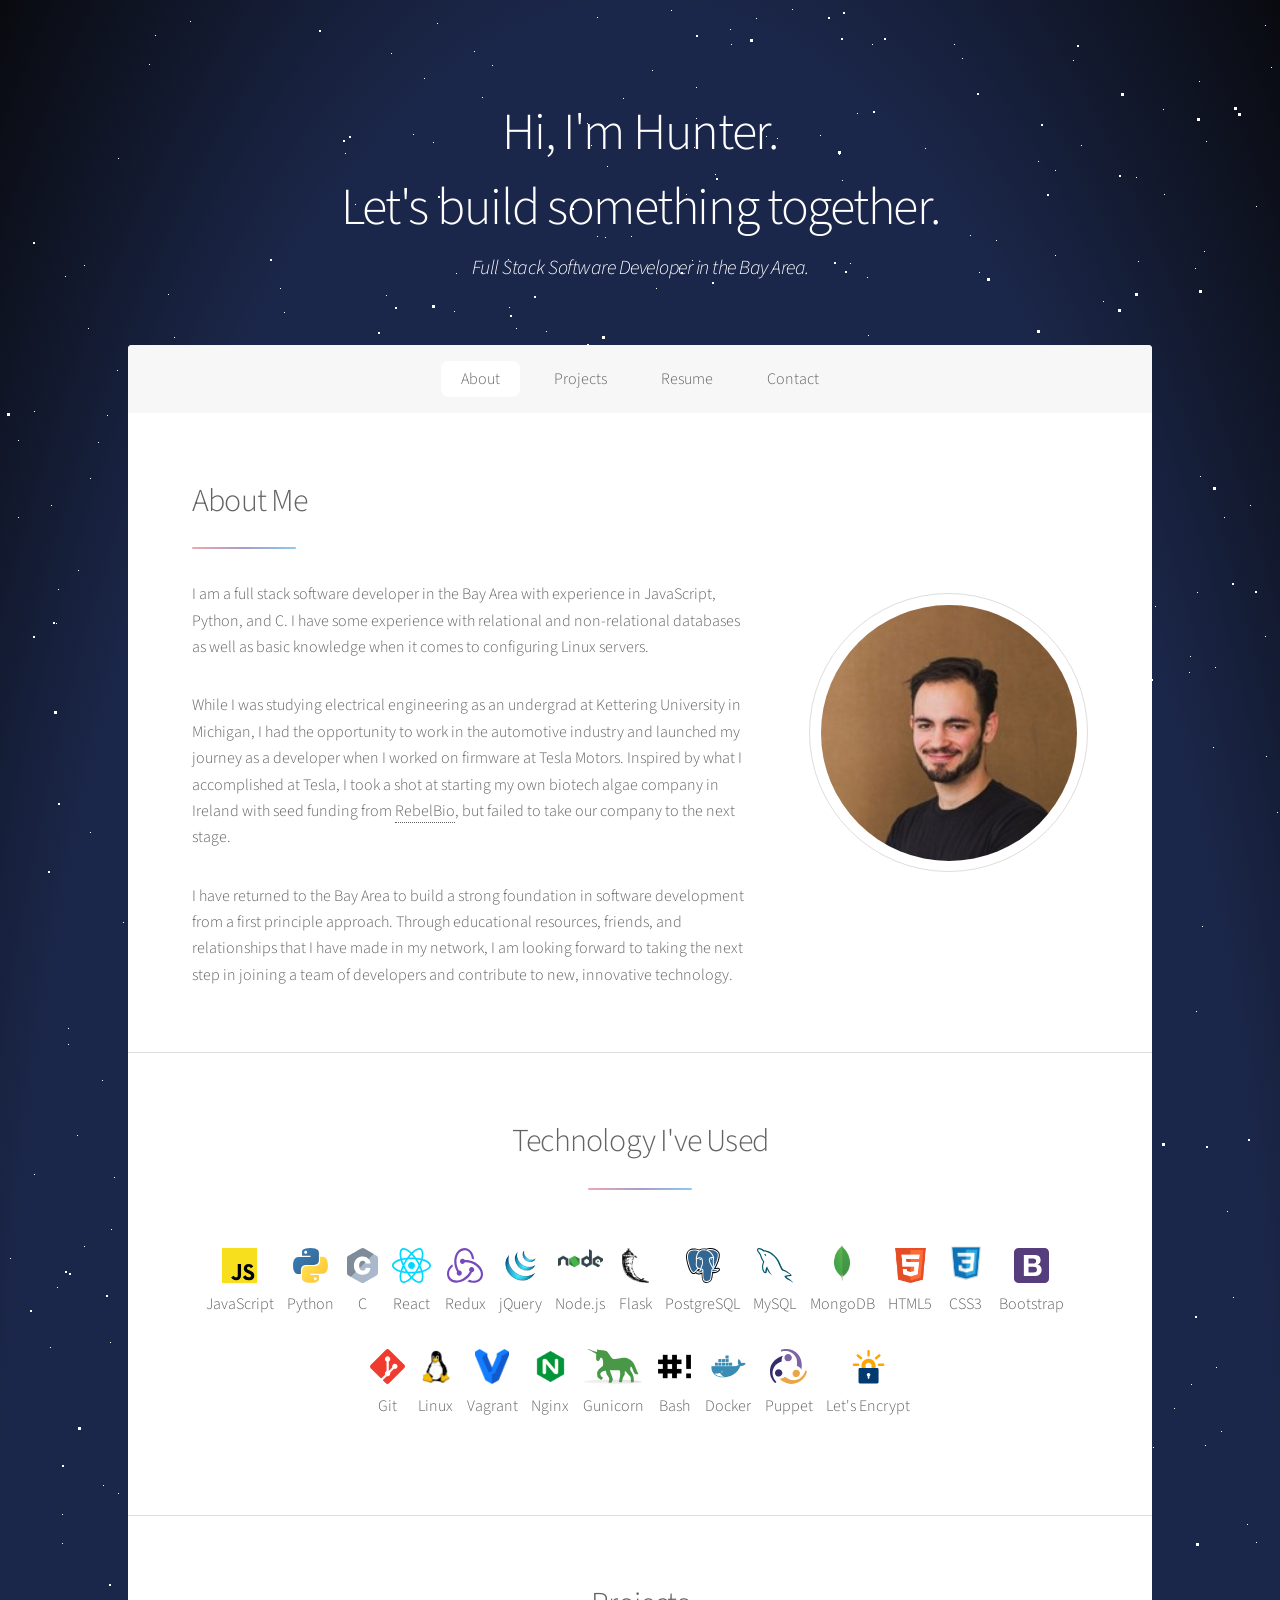
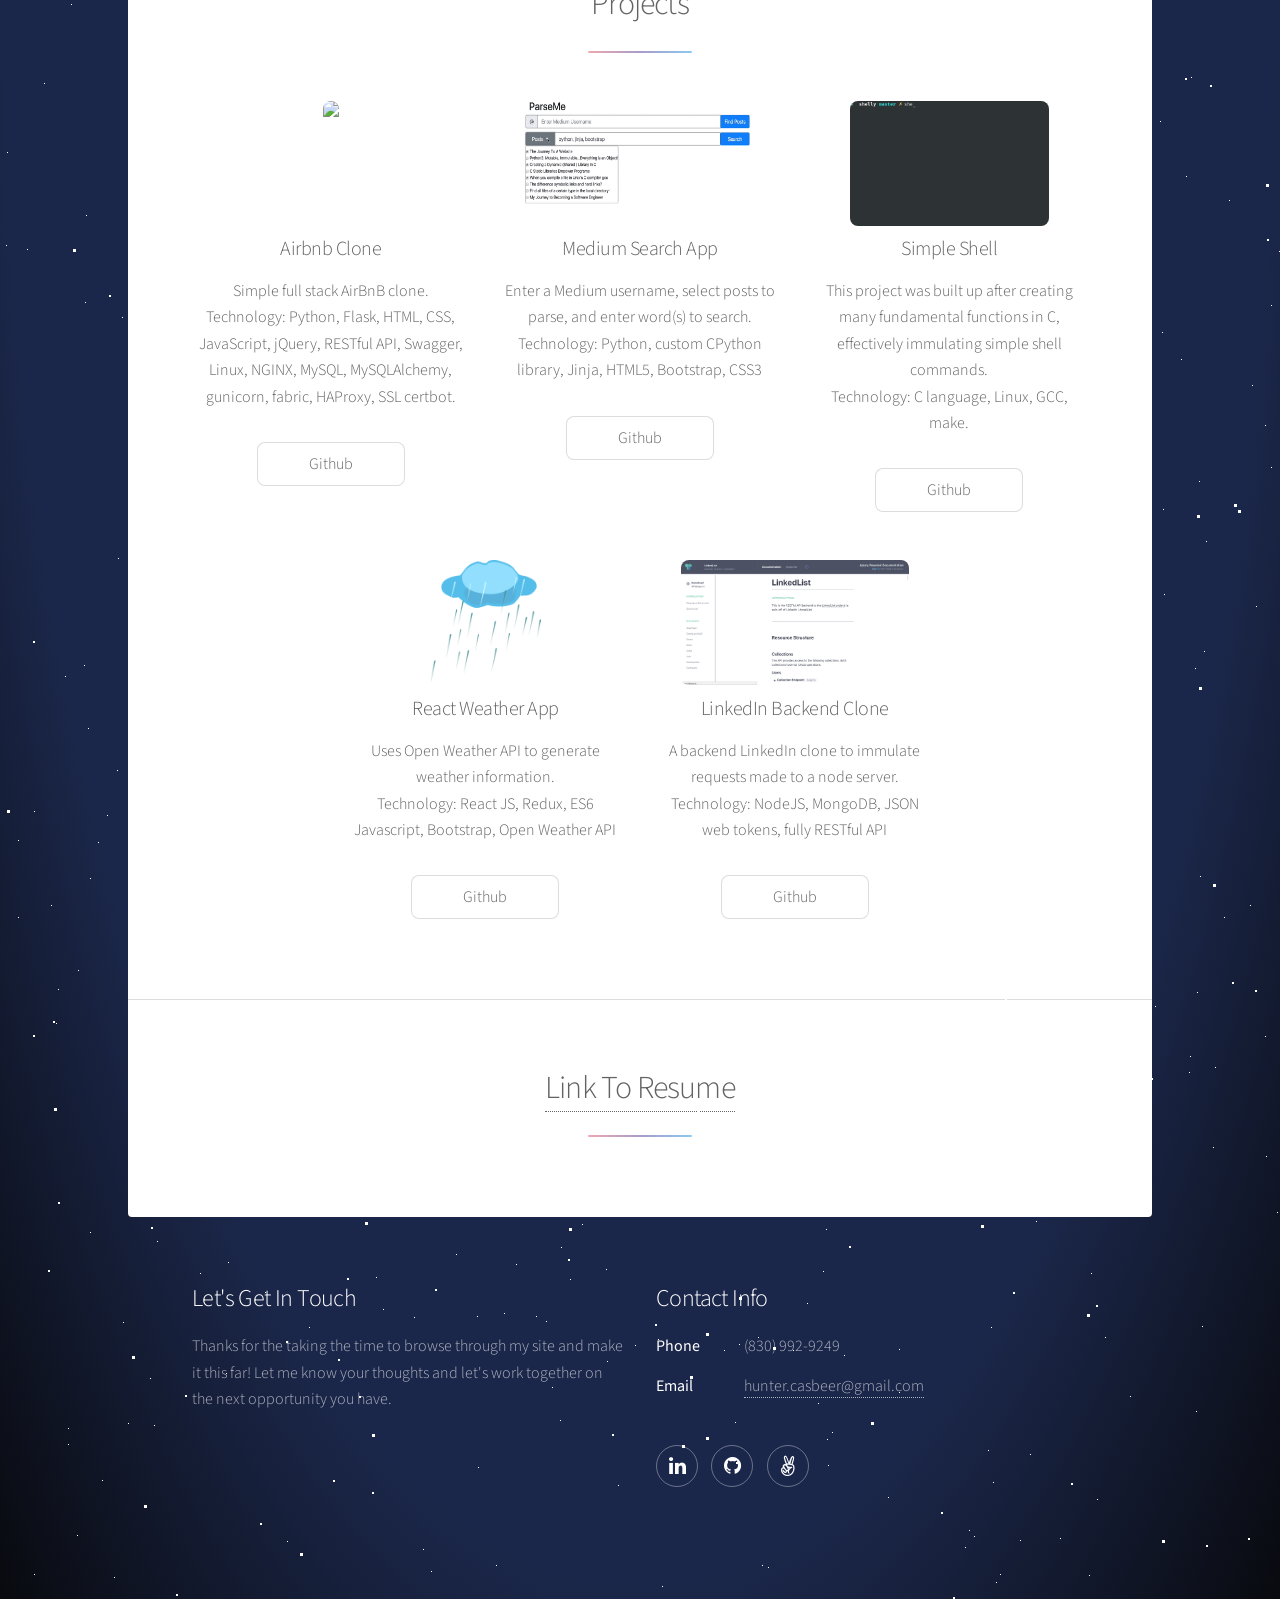
==== commit 9e12b169: "fix spelling error" ====
--- a/index.html
+++ b/index.html
@@ -304,7 +304,7 @@
 						<section>
 							<h2>Let's Get In Touch</h2>
 							<p>Thanks for the taking the time to browse through my site and make it this far!
-								Let me know your thoughts and let's work together on the next opporunity you have.
+								Let me know your thoughts and let's work together on the next opportunity you have.
 							</p>
 						</section>
 						<section>
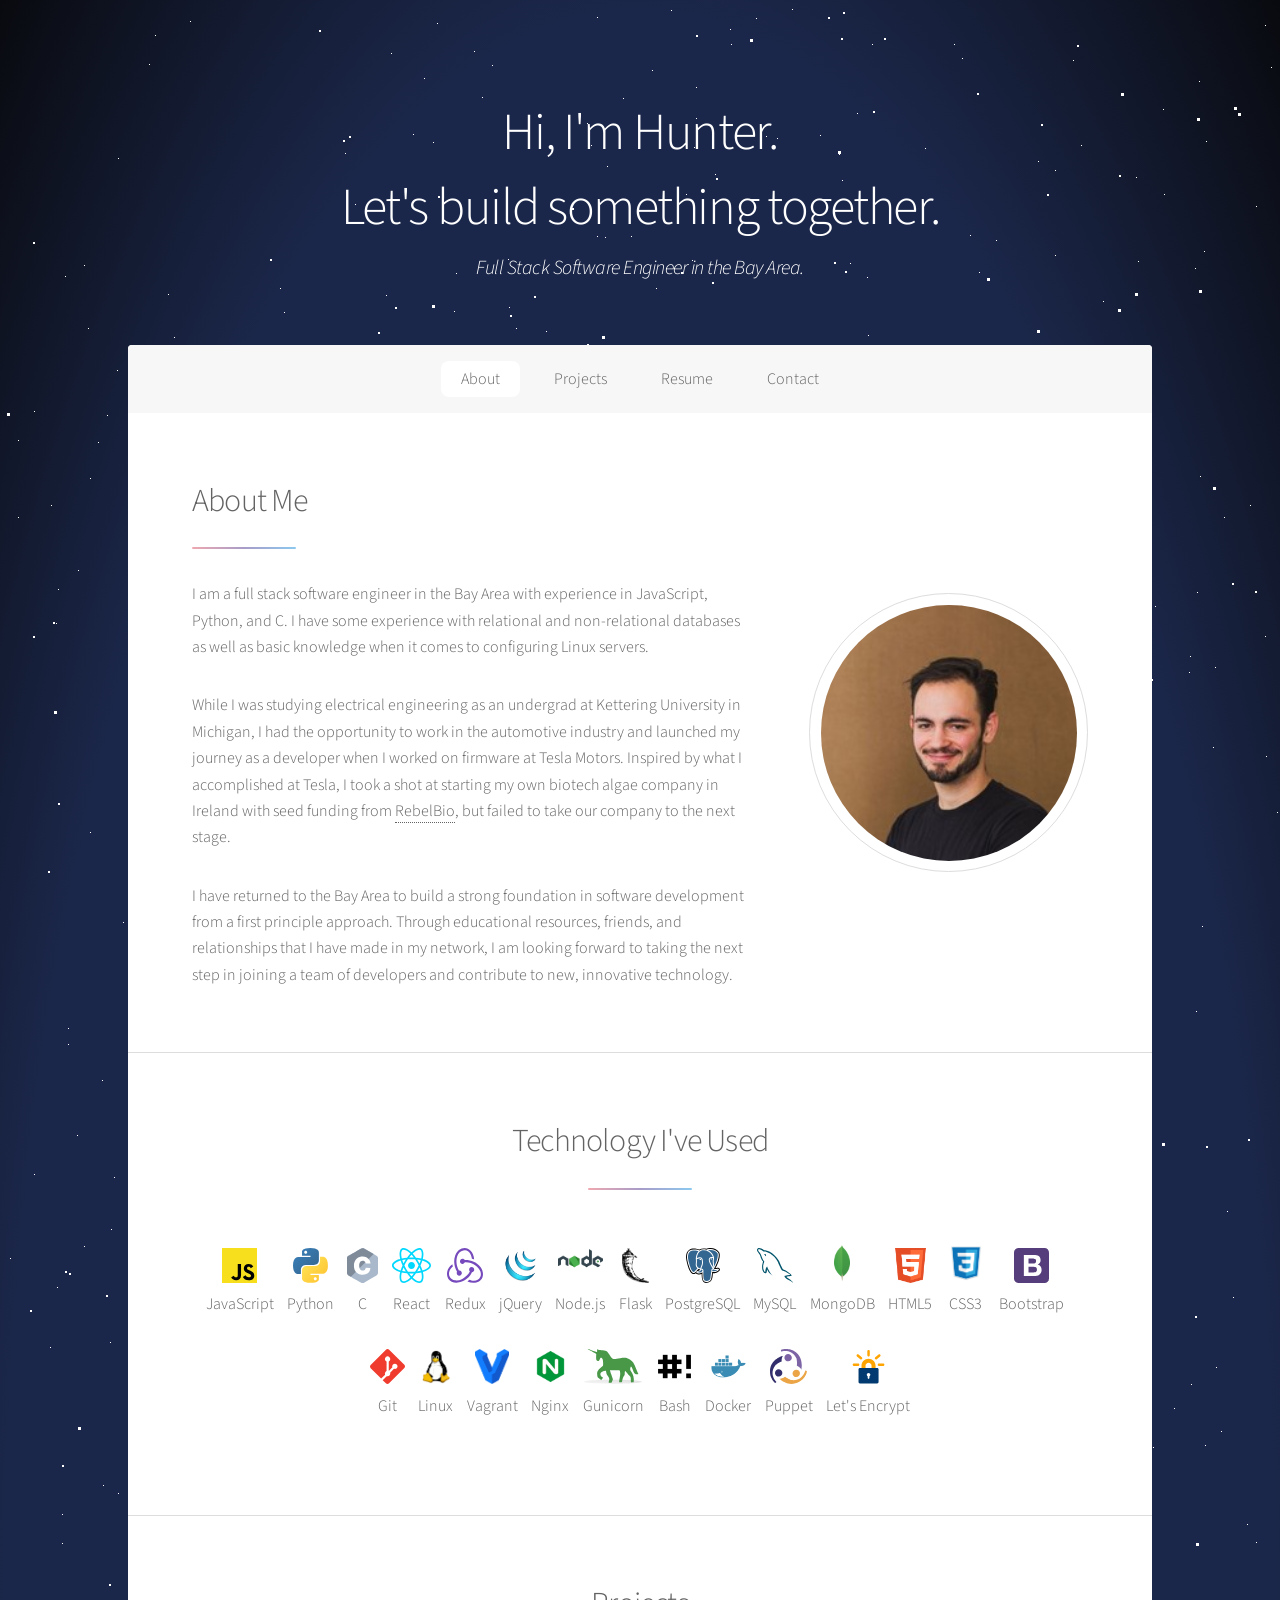
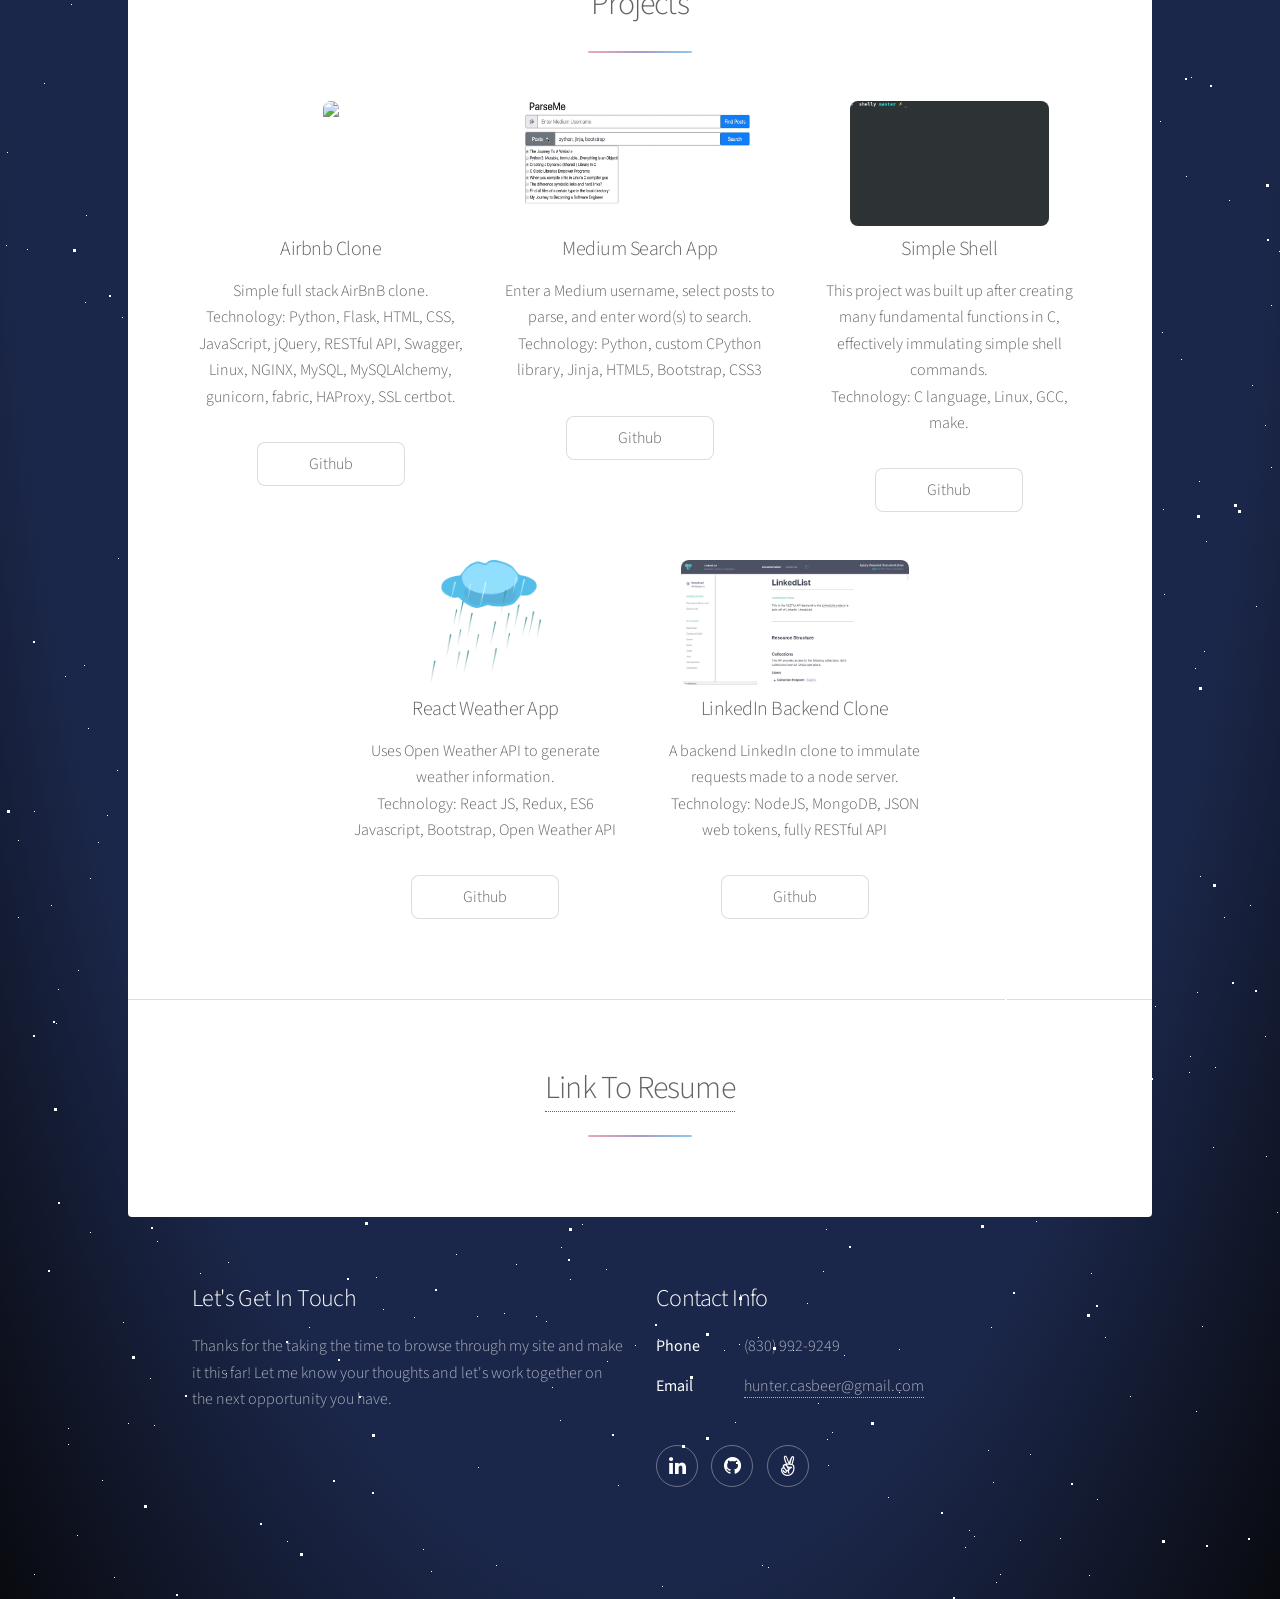
==== commit 0f039951: "edit description" ====
--- a/index.html
+++ b/index.html
@@ -1,9 +1,4 @@
 <!DOCTYPE HTML>
-<!--
-	Stellar by HTML5 UP
-	html5up.net | @ajlkn
-	Free for personal and commercial use under the CCA 3.0 license (html5up.net/license)
--->
 <html>
 	<head>
 		<title>Hunter Casbeer</title>
@@ -30,7 +25,7 @@
 						<!-- <span class="logo"><img src="images/logo.svg" alt="" /></span> -->
 						<h1>Hi, I'm Hunter.</h1>
 						<h1>Let's build something together.</h1>
-						<h3><i>Full Stack Software Developer in the Bay Area.</i></h3>
+						<h3><i>Full Stack Software Engineer in the Bay Area.</i></h3>
 					</header>
 
 				<!-- Nav -->
@@ -54,7 +49,7 @@
 											<h2>About Me</h2>
 										</header>
 										<p>
-											I am a full stack software developer in the Bay Area with experience in JavaScript, Python, and C.
+											I am a full stack software engineer in the Bay Area with experience in JavaScript, Python, and C.
 											I have some experience with relational and non-relational databases as well as basic
 											knowledge when it comes to configuring Linux servers.
 										</p>
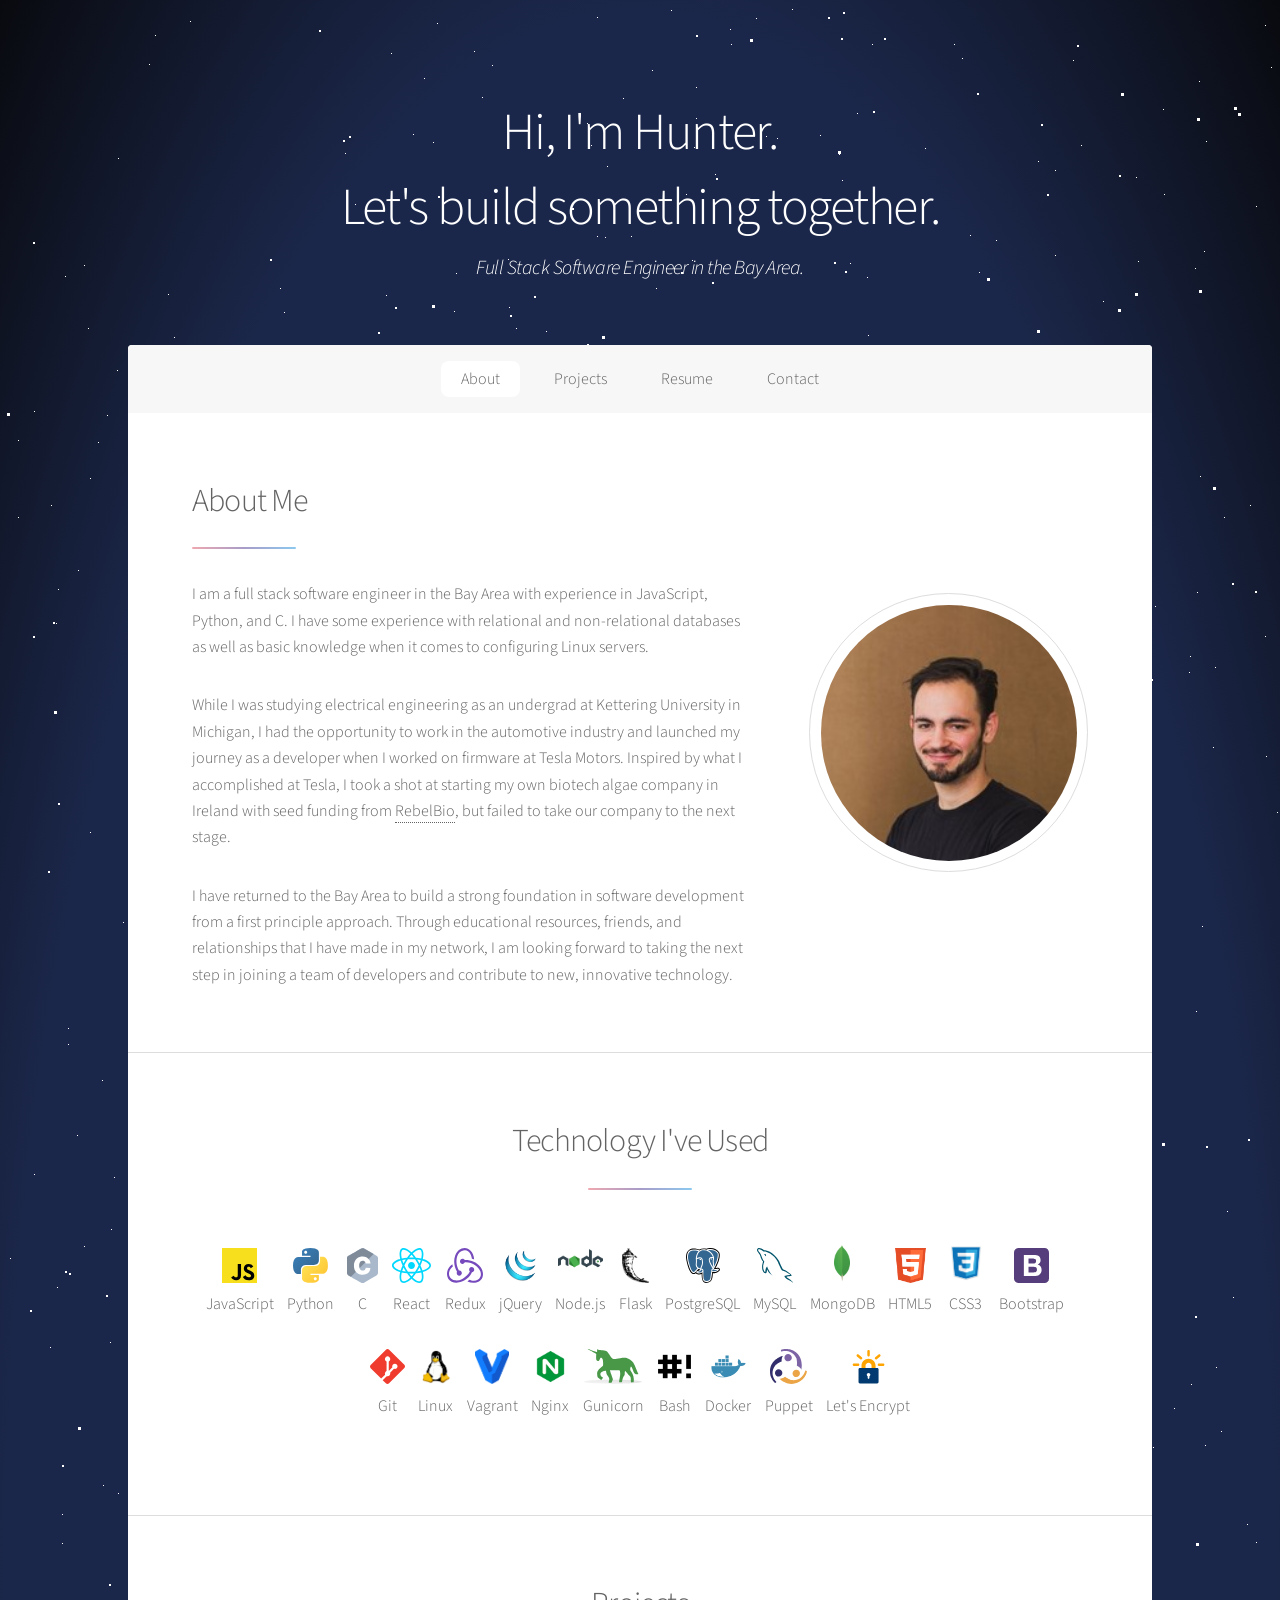
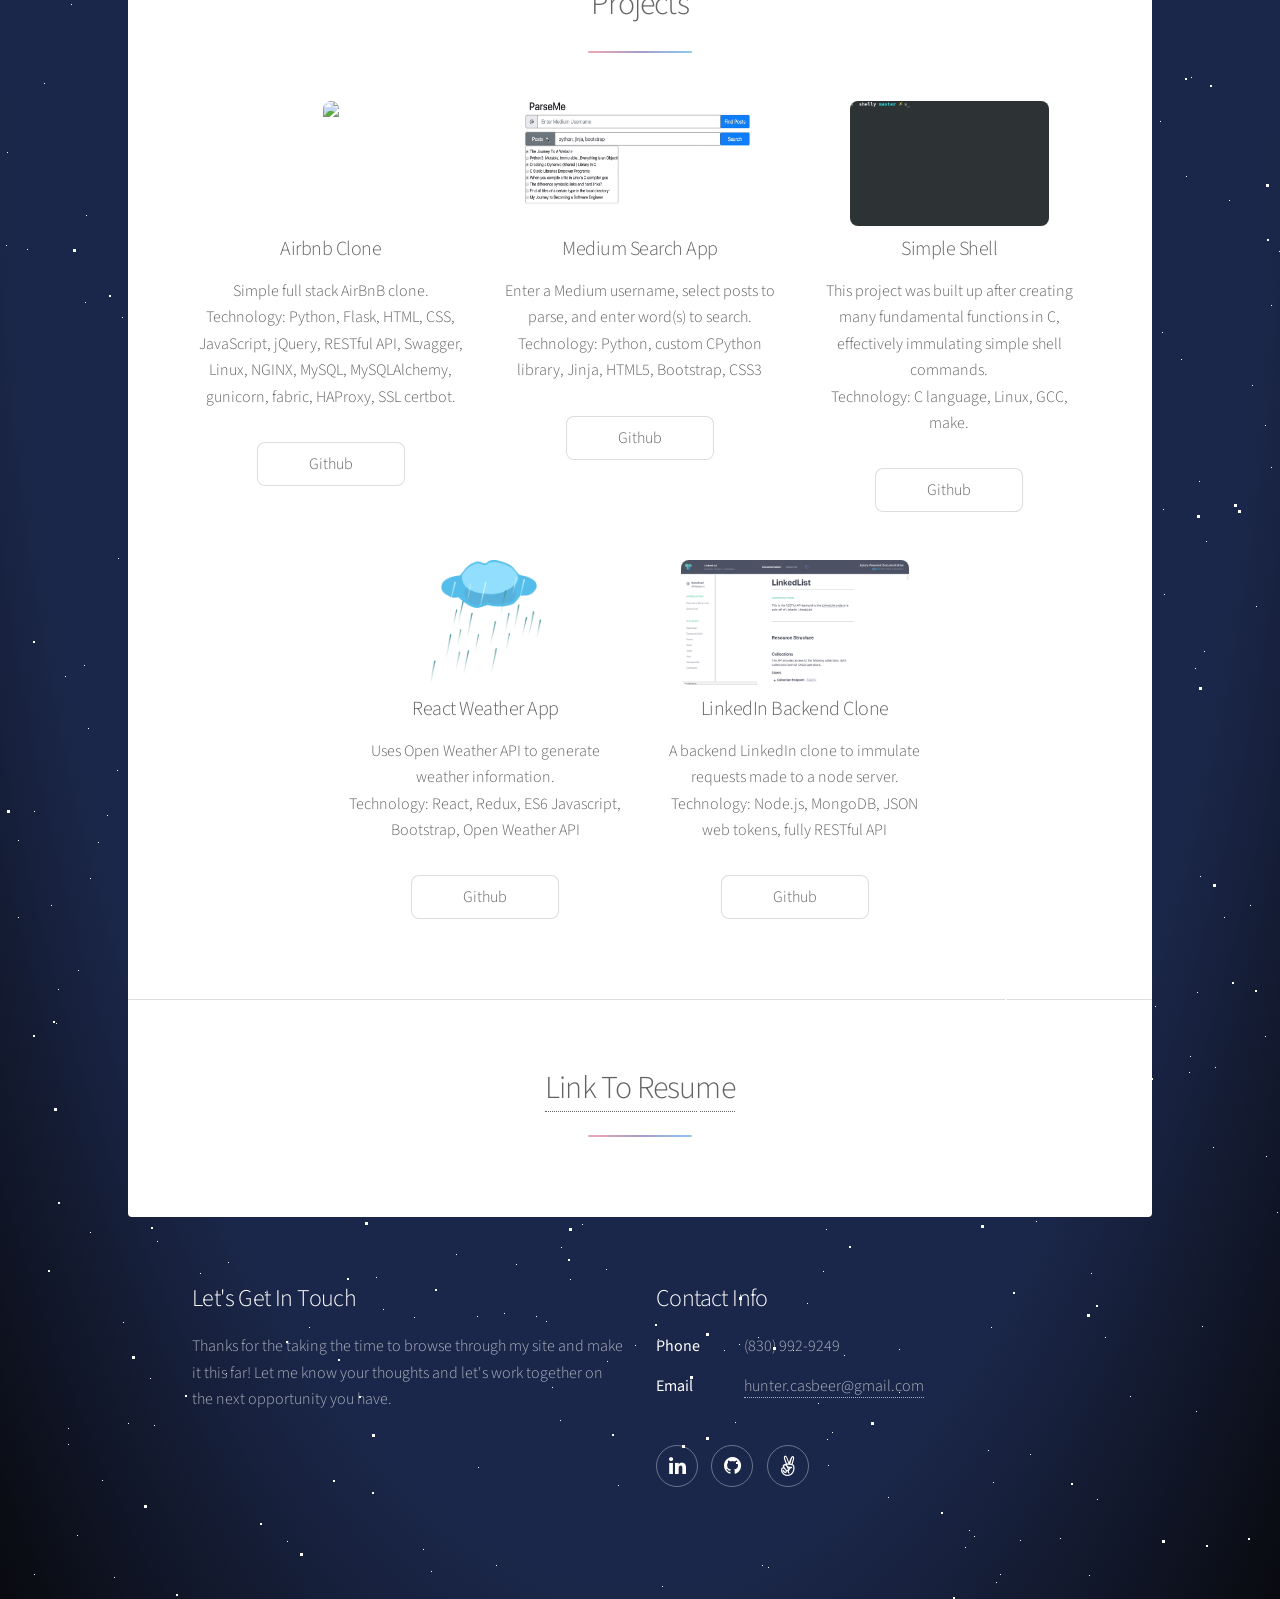
==== commit 38a8dd9d: "update technology" ====
--- a/index.html
+++ b/index.html
@@ -263,7 +263,7 @@
 										<h3>React Weather App</h3>
 										<p>Uses Open Weather API to generate weather information.
 										<br>
-											Technology: React JS, Redux, ES6 Javascript, Bootstrap, Open Weather API
+											Technology: React, Redux, ES6 Javascript, Bootstrap, Open Weather API
 										</p>
 										<a href="https://github.com/spacexengineer/react-weather-app" target="_blank" class="button">Github</a>
 									</li>
@@ -272,7 +272,7 @@
 										<h3>LinkedIn Backend Clone</h3>
 										<p>A backend LinkedIn clone to immulate requests made to a node server.
 											<br>
-											Technology: NodeJS, MongoDB, JSON web tokens, fully RESTful API
+											Technology: Node.js, MongoDB, JSON web tokens, fully RESTful API
 										</p>
 										<a href="https://github.com/spacexengineer/linkedlist-1" target="_blank" class="button">Github</a>
 									</li>									
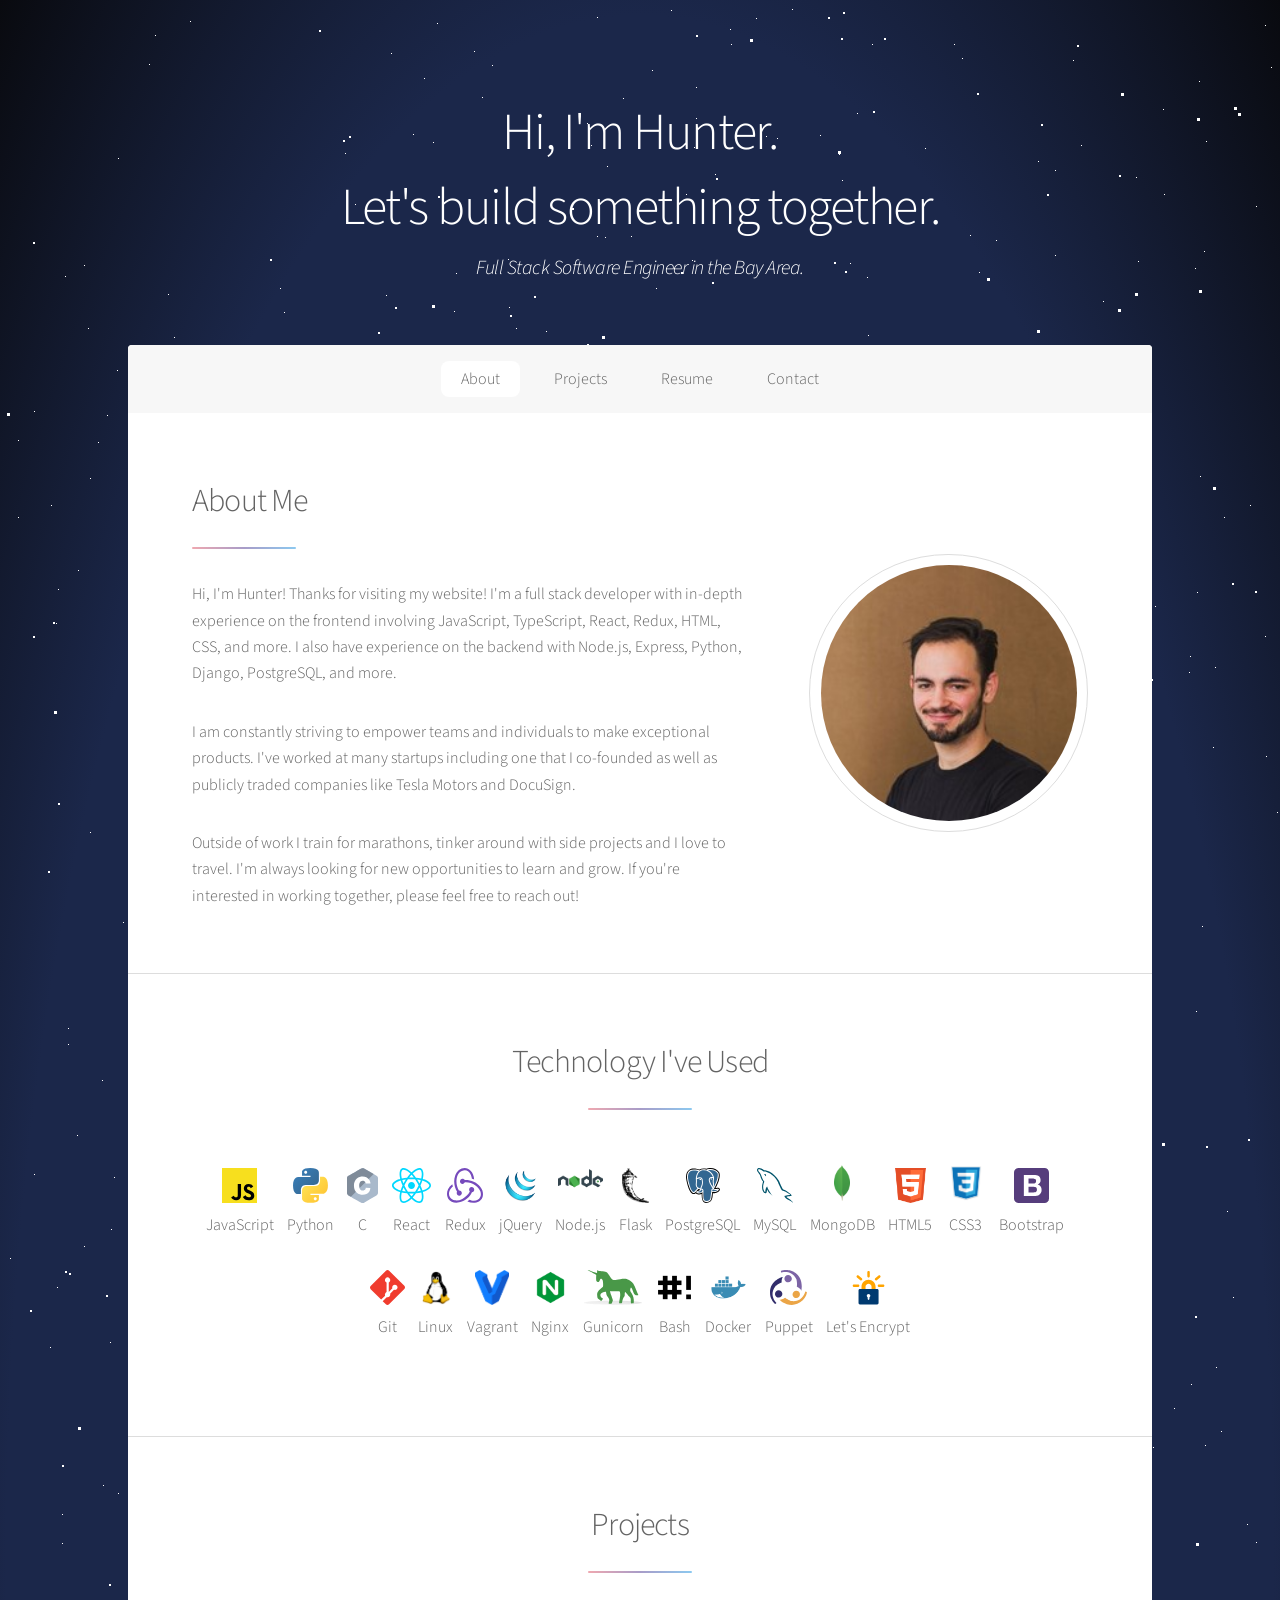
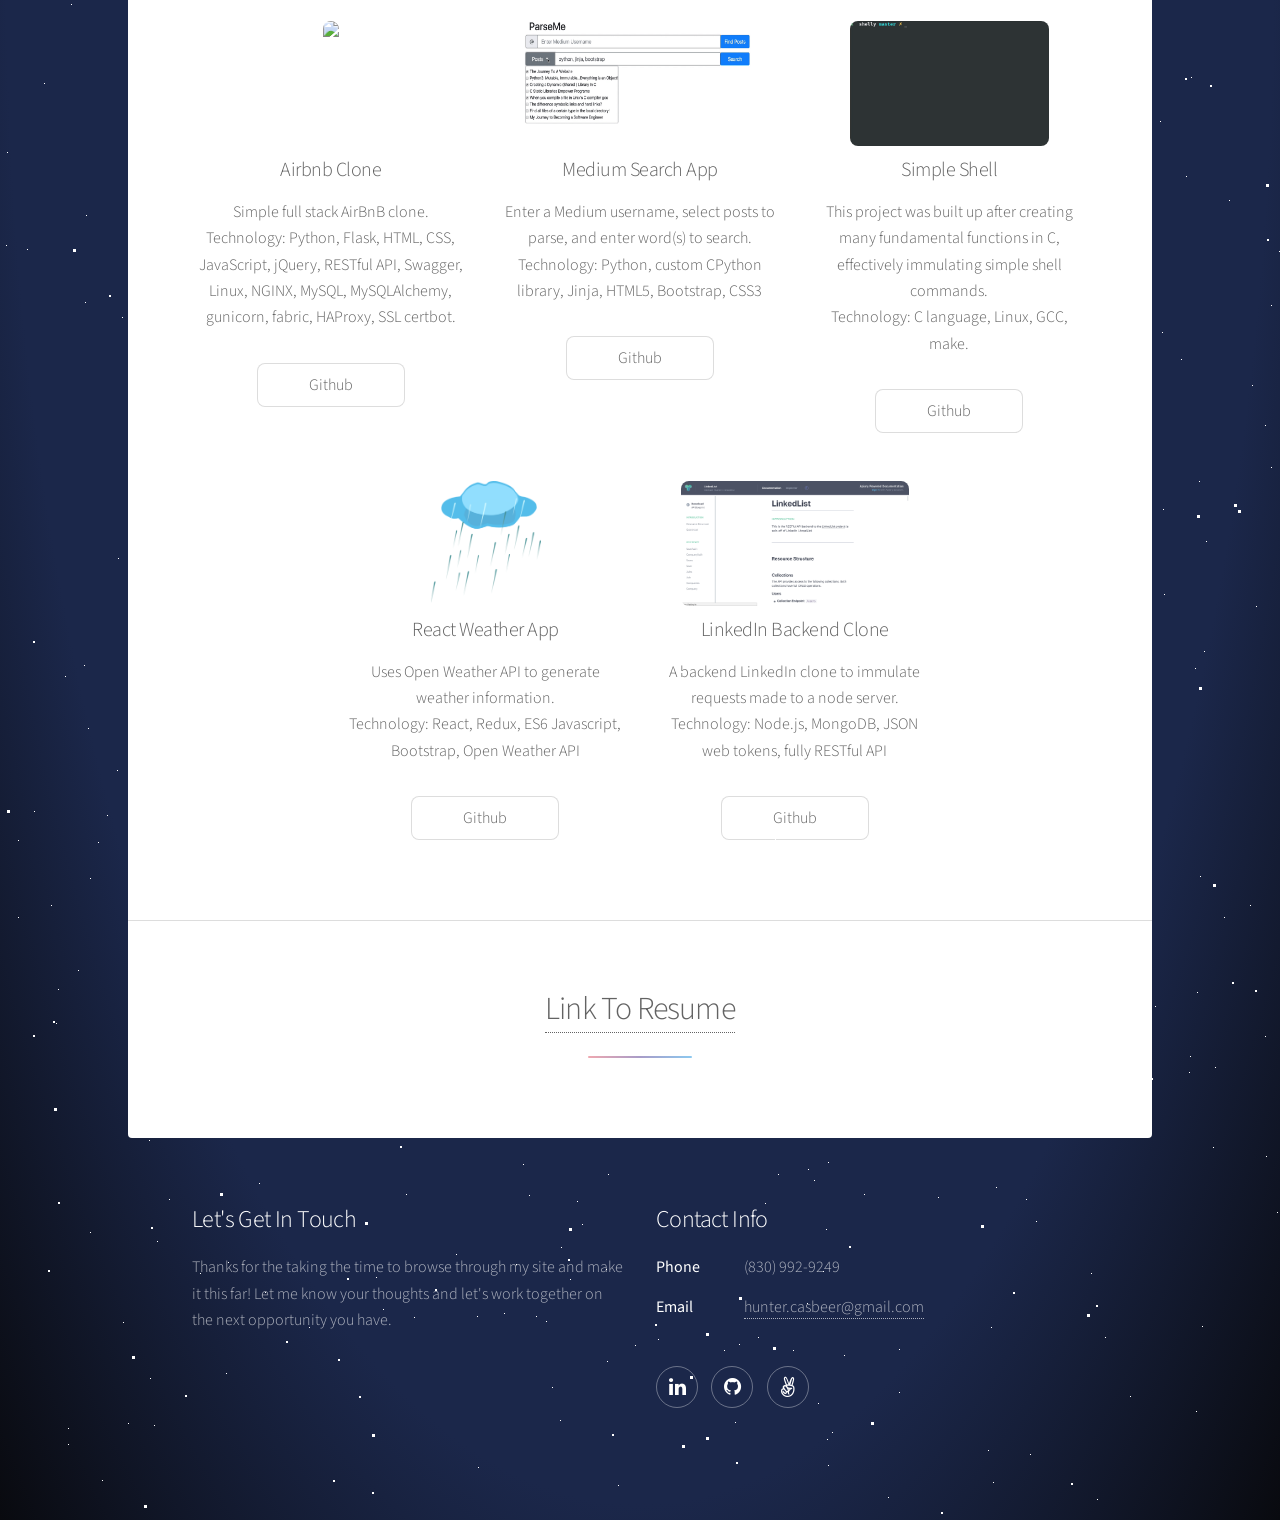
==== commit b38c0ff2: "update bio" ====
--- a/index.html
+++ b/index.html
@@ -1,333 +1,490 @@
-<!DOCTYPE HTML>
+<!DOCTYPE html>
 <html>
-	<head>
-		<title>Hunter Casbeer</title>
-		<meta charset="utf-8" />
-		<meta name="viewport" content="width=device-width, initial-scale=1" />
-		<!--[if lte IE 8]><script src="assets/js/ie/html5shiv.js"></script><![endif]-->
-		<link rel="stylesheet" href="assets/css/main.css" />
-		<!--[if lte IE 9]><link rel="stylesheet" href="assets/css/ie9.css" /><![endif]-->
-		<!--[if lte IE 8]><link rel="stylesheet" href="assets/css/ie8.css" /><![endif]-->
-		<link rel="icon" href="images/fav.jpg" type="image/jpg">
-	</head>
-	<body>
-		<!-- STARS START-->
-		<div id="stars"></div>
-		<div id="stars2"></div>
-		<div id="stars3"></div>
-
-
-		<!-- Wrapper -->
-			<div id="wrapper">
-
-				<!-- Header -->
-					<header id="header" class="alt">
-						<!-- <span class="logo"><img src="images/logo.svg" alt="" /></span> -->
-						<h1>Hi, I'm Hunter.</h1>
-						<h1>Let's build something together.</h1>
-						<h3><i>Full Stack Software Engineer in the Bay Area.</i></h3>
-					</header>
-
-				<!-- Nav -->
-					<nav id="nav">
-						<ul>
-							<li><a href="#intro" class="active">About</a></li>
-							<li><a href="#first">Projects</a></li>
-							<li><a href="#second">Resume</a></li>
-							<li><a href="#footer">Contact</a></li>
-						</ul>
-					</nav>
-
-				<!-- Main -->
-					<div id="main">
-
-						<!-- Introduction -->
-							<section id="intro" class="main">
-								<div class="spotlight">
-									<div class="content">
-										<header class="major">
-											<h2>About Me</h2>
-										</header>
-										<p>
-											I am a full stack software engineer in the Bay Area with experience in JavaScript, Python, and C.
-											I have some experience with relational and non-relational databases as well as basic
-											knowledge when it comes to configuring Linux servers.
-										</p>
-										<p>
-											While I was studying electrical engineering as an undergrad at Kettering University in Michigan, I had the opportunity to work in the automotive
-											industry and launched my journey as a developer when I worked on firmware at Tesla Motors.
-											Inspired by what I accomplished at Tesla, I took a shot at starting my own biotech algae company
-											in Ireland with seed funding from <a href="https://rebelbio.co/spira-sustainable-food-spirulina/" target="_blank">RebelBio</a>, but failed to take our company to the next stage.
-											<!-- TODO write medium post about failing startup-->
-										</p>
-										<p>
-											I have returned to the Bay Area to build a strong foundation in software development from a first principle
-											approach. Through educational resources, friends, and relationships that I have made in my network, I am looking forward
-											to taking the next step in joining a team of developers and contribute to new, innovative technology.
-										</p>		
-									</div>
-									<span class="image"><img src="images/xengineer.jpeg" alt="" /></span>
-								</div>
-							</section>
-
-							<!-- CUSTOM-->
-							<section class="main special">
-									<header class="major">
-										<h2>Technology I've Used</h2>
-									</header>
-											<ul class="icons">
-												<li>
-													<span class="icon label">
-														<img src="assets/techStack/javascript.svg" height="35" alt="javascript-icon"/>
-														<p>JavaScript</p>
-													</span>
-												</li>
-												<li>
-													<span class="icon label">
-														<img src="assets/techStack/python.svg" height="35" alt="python-icon"/>
-														<p>Python</p>
-													</span>
-												</li>
-												<li>
-													<span class="icon label">
-														<img src="assets/techStack/c.svg" height="35" alt="c-icon"/>
-														<p>C</p>
-													</span>
-												</li>
-												<li>
-													<span class="icon label">
-														<img src="assets/techStack/react.svg" height="35" alt="react-icon"/>
-														<p>React</p>
-													</span>
-												</li>
-												<li>
-													<span class="icon label">
-														<img src="assets/techStack/redux.svg" height="35" alt="redux-icon"/>
-														<p>Redux</p>
-													</span>
-												</li>
-												<li>
-													<span class="icon label">
-														<img src="assets/techStack/jquery.png" height="35" alt="jquery-icon"/>
-														<p>jQuery</p>
-													</span>
-												</li>
-												<li>
-													<span class="icon label">
-														<img src="assets/techStack/nodejs.png" height="45" alt="nodejs-icon"/>
-														<p>Node.js</p>
-													</span>
-												</li>
-												<li>
-													<span class="icon label">
-														<img src="assets/techStack/flask.png" height="35" alt="flask-icon"/>
-														<p>Flask</p>
-													</span>
-												</li>
-												<li>
-													<span class="icon label">
-														<img src="assets/techStack/postgresql.svg" height="35" alt="postgresql-icon"/>
-														<p>PostgreSQL</p>
-													</span>
-												</li>
-												<li>
-													<span class="icon label">
-														<img src="assets/techStack/mysql.svg" height="35" alt="mysql-icon"/>
-														<p>MySQL</p>
-													</span>
-												</li>
-												<li>
-													<span class="icon label">
-														<img src="assets/techStack/mongodb.png" height="40" alt="mongodb-icon"/>
-														<p>MongoDB</p>
-													</span>
-												</li>
-												<li>
-													<span class="icon label">
-														<img src="assets/techStack/html-5.png" height="35" alt="html-5-icon"/>
-														<p>HTML5</p>
-													</span>
-												</li>
-												<li>
-													<span class="icon label">
-														<img src="assets/techStack/css-3.png" height="40" alt="css-3-icon"/>
-														<p>CSS3</p>
-													</span>
-												</li>
-												<li>
-													<span class="icon label">
-														<img src="assets/techStack/bootstrap.svg" height="35" alt="bootstrap-icon"/>
-														<p>Bootstrap</p>
-													</span>
-												</li>
-												<li>
-													<span class="icon label">
-														<img src="assets/techStack/git.svg" height="35" alt="git-icon"/>
-														<p>Git</p>
-													</span>
-												</li>
-												<li>
-													<span class="icon label">
-														<img src="assets/techStack/linux.png" height="35" alt="git-icon"/>
-														<p>Linux</p>
-													</span>
-												</li>
-												<li>
-													<span class="icon label">
-														<img src="assets/techStack/vagrant.png" height="35" alt="git-icon"/>
-														<p>Vagrant</p>
-													</span>
-												</li>													
-												<li>
-													<span class="icon label">
-														<img src="assets/techStack/nginx.png" height="35" alt="nginx-icon"/>
-														<p>Nginx</p>
-													</span>
-												</li>
-												<li>
-													<span class="icon label">
-														<img src="assets/techStack/gunicorn.svg" height="35" alt="gunicorn-icon"/>
-														<p>Gunicorn</p>
-													</span>
-												</li>
-												<li>
-													<span class="icon label">
-														<img src="assets/techStack/bash.png" height="35" alt="bash-icon"/>
-														<p>Bash</p>
-													</span>
-												</li>													
-												<li>
-													<span class="icon label">
-														<img src="assets/techStack/docker-logo.png" height="35" alt="docker-icon"/>
-														<p>Docker</p>
-													</span>
-												</li>
-												<li>
-													<span class="icon label">
-														<img src="assets/techStack/puppet.svg" height="35" alt="puppet-icon"/>
-														<p>Puppet</p>
-													</span>
-												</li>
-												<li>
-													<span class="icon label">
-														<img src="assets/techStack/letsEncrypt.svg" height="35" alt="encrypt-icon"/>
-														<p>Let's Encrypt</p>
-													</span>
-												</li>												
-											</ul>
-								</section>
-						<!-- First Section -->
-							<section id="first" class="main special">
-								<header class="major">
-									<h2>Projects</h2>
-								</header>
-								
-								<ul class="features">
-									<li>
-										<span class="image">
-												<img src="https://s3.amazonaws.com/intranet-projects-files/holbertonschool-higher-level_programming+/309/hbnb_1_2.jpg" height="125px"/>
-										</span>
-										<h3>Airbnb Clone</h3>
-										<p>Simple full stack AirBnB clone. 
-											<br>	
-											Technology: Python,
-												Flask, HTML, CSS, JavaScript, jQuery, RESTful API, Swagger,
-												Linux, NGINX, MySQL, MySQLAlchemy,
-												gunicorn, fabric, HAProxy, SSL certbot.
-											</p>
-											<a href="https://github.com/spacexengineer/AirBnB_clone_v4" target="_blank" class="button">Github</a>
-									</li>
-									<li>
-											<span class="image"><img src="images/mediumParser.gif" alt="" height="125px" width="250"/></span>
-										<h3>Medium Search App</h3>
-										<p>Enter a Medium username, select posts to parse, and enter word(s) to search.
-											<br>
-											Technology: Python, custom CPython library, Jinja, HTML5, Bootstrap, CSS3
-										</p>
-										<a href="https://github.com/spacexengineer/ParseMe" target="_blank" class="button">Github</a>
-									</li>
-									<li>
-										<!-- <span class="icon major style1 fa-code"></span> -->
-										<span class="image"><img src="images/shelly.gif" alt="" height="125px"/></span>
-										<h3>Simple Shell</h3>
-										<p>This project was built up after creating many fundamental functions in C, effectively immulating simple shell commands.
-											<br>	
-											Technology: C language, Linux, GCC, make.
-										</p>
-										<a href="https://github.com/spacexengineer/simple_shell" target="_blank" class="button">Github</a>
-											
-		
-									</li>
-									<li>
-											<span class="image"><img src="images/rain.png" alt="" height="125px"/></span>
-										<h3>React Weather App</h3>
-										<p>Uses Open Weather API to generate weather information.
-										<br>
-											Technology: React, Redux, ES6 Javascript, Bootstrap, Open Weather API
-										</p>
-										<a href="https://github.com/spacexengineer/react-weather-app" target="_blank" class="button">Github</a>
-									</li>
-									<li>
-											<span class="image"><img src="images/linkedList.png" alt="" height="125px"/></span>
-										<h3>LinkedIn Backend Clone</h3>
-										<p>A backend LinkedIn clone to immulate requests made to a node server.
-											<br>
-											Technology: Node.js, MongoDB, JSON web tokens, fully RESTful API
-										</p>
-										<a href="https://github.com/spacexengineer/linkedlist-1" target="_blank" class="button">Github</a>
-									</li>									
-								</ul>
-							</section>
-
-						<!-- Second Section -->
-							<section id="second" class="main special">
-								<header class="major">
-									<h2>
-										<a href="https://docs.google.com/document/d/1z4ZSjR17peOQHut3vf_hbHb3OZTyrPkBJT8Ic-a6t20/edit?usp=sharing" target="_blank">
-											Link To Resume
-										</a></h2>
-								</header>
-							</section>
-
-						<!-- Get Started -->
-
-
-					</div>
-
-				<!-- Footer -->
-					<footer id="footer">
-						<section>
-							<h2>Let's Get In Touch</h2>
-							<p>Thanks for the taking the time to browse through my site and make it this far!
-								Let me know your thoughts and let's work together on the next opportunity you have.
-							</p>
-						</section>
-						<section>
-							<h2>Contact Info</h2>
-							<dl class="alt">
-								<dt>Phone</dt>
-								<dd>(830) 992-9249</dd>
-								<dt>Email</dt>
-								<dd><a href="#">hunter.casbeer@gmail.com</a></dd>
-							</dl>
-							<ul class="icons">
-								<li><a href="https://www.linkedin.com/in/hcasbeer/" target="_blank" class="icon fa-linkedin alt"><span class="label">LinkedIn</span></a></li>
-								<li><a href="https://github.com/spacexengineer" target="_blank" class="icon fa-github alt"><span class="label">GitHub</span></a></li>
-								<li><a href="https://angel.co/hunter-casbeer" target="_blank" class="icon fa-angellist alt"><span class="label">AngelList</span></a></li>
-							</ul>
-						</section>
-					</footer>
-
-			</div>
-
-		<!-- Scripts -->
-			<script src="assets/js/jquery.min.js"></script>
-			<script src="assets/js/jquery.scrollex.min.js"></script>
-			<script src="assets/js/jquery.scrolly.min.js"></script>
-			<script src="assets/js/skel.min.js"></script>
-			<script src="assets/js/util.js"></script>
-			<!--[if lte IE 8]><script src="assets/js/ie/respond.min.js"></script><![endif]-->
-			<script src="assets/js/main.js"></script>
-
-	</body>
+  <head>
+    <title>Hunter Casbeer</title>
+    <meta charset="utf-8" />
+    <meta name="viewport" content="width=device-width, initial-scale=1" />
+    <!--[if lte IE 8
+      ]><script src="assets/js/ie/html5shiv.js"></script
+    ><![endif]-->
+    <link rel="stylesheet" href="assets/css/main.css" />
+    <!--[if lte IE 9
+      ]><link rel="stylesheet" href="assets/css/ie9.css"
+    /><![endif]-->
+    <!--[if lte IE 8
+      ]><link rel="stylesheet" href="assets/css/ie8.css"
+    /><![endif]-->
+    <link rel="icon" href="images/fav.jpg" type="image/jpg" />
+  </head>
+  <body>
+    <!-- STARS START-->
+    <div id="stars"></div>
+    <div id="stars2"></div>
+    <div id="stars3"></div>
+
+    <!-- Wrapper -->
+    <div id="wrapper">
+      <!-- Header -->
+      <header id="header" class="alt">
+        <!-- <span class="logo"><img src="images/logo.svg" alt="" /></span> -->
+        <h1>Hi, I'm Hunter.</h1>
+        <h1>Let's build something together.</h1>
+        <h3><i>Full Stack Software Engineer in the Bay Area.</i></h3>
+      </header>
+
+      <!-- Nav -->
+      <nav id="nav">
+        <ul>
+          <li><a href="#intro" class="active">About</a></li>
+          <li><a href="#first">Projects</a></li>
+          <li><a href="#second">Resume</a></li>
+          <li><a href="#footer">Contact</a></li>
+        </ul>
+      </nav>
+
+      <!-- Main -->
+      <div id="main">
+        <!-- Introduction -->
+        <section id="intro" class="main">
+          <div class="spotlight">
+            <div class="content">
+              <header class="major">
+                <h2>About Me</h2>
+              </header>
+              <p>
+                Hi, I'm Hunter! Thanks for visiting my website! I'm a full stack developer with in-depth experience on the frontend involving JavaScript, TypeScript, React, Redux, HTML, CSS, and more. I also have experience on the backend with Node.js, Express, Python, Django, PostgreSQL, and more.
+              </p>
+              <p>
+                I am constantly striving to empower teams and individuals to make exceptional products. I've worked at many startups including one that I co-founded as well as publicly traded companies like Tesla Motors and DocuSign.
+              </p>
+              <p>
+                Outside of work I train for marathons, tinker around with side projects and I love to travel. I'm always looking for new opportunities to learn and grow. If you're interested in working together, please feel free to reach out! 
+              </p>
+            </div>
+            <span class="image"
+              ><img src="images/xengineer.jpeg" alt=""
+            /></span>
+          </div>
+        </section>
+
+        <!-- CUSTOM-->
+        <section class="main special">
+          <header class="major">
+            <h2>Technology I've Used</h2>
+          </header>
+          <ul class="icons">
+            <li>
+              <span class="icon label">
+                <img
+                  src="assets/techStack/javascript.svg"
+                  height="35"
+                  alt="javascript-icon"
+                />
+                <p>JavaScript</p>
+              </span>
+            </li>
+            <li>
+              <span class="icon label">
+                <img
+                  src="assets/techStack/python.svg"
+                  height="35"
+                  alt="python-icon"
+                />
+                <p>Python</p>
+              </span>
+            </li>
+            <li>
+              <span class="icon label">
+                <img src="assets/techStack/c.svg" height="35" alt="c-icon" />
+                <p>C</p>
+              </span>
+            </li>
+            <li>
+              <span class="icon label">
+                <img
+                  src="assets/techStack/react.svg"
+                  height="35"
+                  alt="react-icon"
+                />
+                <p>React</p>
+              </span>
+            </li>
+            <li>
+              <span class="icon label">
+                <img
+                  src="assets/techStack/redux.svg"
+                  height="35"
+                  alt="redux-icon"
+                />
+                <p>Redux</p>
+              </span>
+            </li>
+            <li>
+              <span class="icon label">
+                <img
+                  src="assets/techStack/jquery.png"
+                  height="35"
+                  alt="jquery-icon"
+                />
+                <p>jQuery</p>
+              </span>
+            </li>
+            <li>
+              <span class="icon label">
+                <img
+                  src="assets/techStack/nodejs.png"
+                  height="45"
+                  alt="nodejs-icon"
+                />
+                <p>Node.js</p>
+              </span>
+            </li>
+            <li>
+              <span class="icon label">
+                <img
+                  src="assets/techStack/flask.png"
+                  height="35"
+                  alt="flask-icon"
+                />
+                <p>Flask</p>
+              </span>
+            </li>
+            <li>
+              <span class="icon label">
+                <img
+                  src="assets/techStack/postgresql.svg"
+                  height="35"
+                  alt="postgresql-icon"
+                />
+                <p>PostgreSQL</p>
+              </span>
+            </li>
+            <li>
+              <span class="icon label">
+                <img
+                  src="assets/techStack/mysql.svg"
+                  height="35"
+                  alt="mysql-icon"
+                />
+                <p>MySQL</p>
+              </span>
+            </li>
+            <li>
+              <span class="icon label">
+                <img
+                  src="assets/techStack/mongodb.png"
+                  height="40"
+                  alt="mongodb-icon"
+                />
+                <p>MongoDB</p>
+              </span>
+            </li>
+            <li>
+              <span class="icon label">
+                <img
+                  src="assets/techStack/html-5.png"
+                  height="35"
+                  alt="html-5-icon"
+                />
+                <p>HTML5</p>
+              </span>
+            </li>
+            <li>
+              <span class="icon label">
+                <img
+                  src="assets/techStack/css-3.png"
+                  height="40"
+                  alt="css-3-icon"
+                />
+                <p>CSS3</p>
+              </span>
+            </li>
+            <li>
+              <span class="icon label">
+                <img
+                  src="assets/techStack/bootstrap.svg"
+                  height="35"
+                  alt="bootstrap-icon"
+                />
+                <p>Bootstrap</p>
+              </span>
+            </li>
+            <li>
+              <span class="icon label">
+                <img
+                  src="assets/techStack/git.svg"
+                  height="35"
+                  alt="git-icon"
+                />
+                <p>Git</p>
+              </span>
+            </li>
+            <li>
+              <span class="icon label">
+                <img
+                  src="assets/techStack/linux.png"
+                  height="35"
+                  alt="git-icon"
+                />
+                <p>Linux</p>
+              </span>
+            </li>
+            <li>
+              <span class="icon label">
+                <img
+                  src="assets/techStack/vagrant.png"
+                  height="35"
+                  alt="git-icon"
+                />
+                <p>Vagrant</p>
+              </span>
+            </li>
+            <li>
+              <span class="icon label">
+                <img
+                  src="assets/techStack/nginx.png"
+                  height="35"
+                  alt="nginx-icon"
+                />
+                <p>Nginx</p>
+              </span>
+            </li>
+            <li>
+              <span class="icon label">
+                <img
+                  src="assets/techStack/gunicorn.svg"
+                  height="35"
+                  alt="gunicorn-icon"
+                />
+                <p>Gunicorn</p>
+              </span>
+            </li>
+            <li>
+              <span class="icon label">
+                <img
+                  src="assets/techStack/bash.png"
+                  height="35"
+                  alt="bash-icon"
+                />
+                <p>Bash</p>
+              </span>
+            </li>
+            <li>
+              <span class="icon label">
+                <img
+                  src="assets/techStack/docker-logo.png"
+                  height="35"
+                  alt="docker-icon"
+                />
+                <p>Docker</p>
+              </span>
+            </li>
+            <li>
+              <span class="icon label">
+                <img
+                  src="assets/techStack/puppet.svg"
+                  height="35"
+                  alt="puppet-icon"
+                />
+                <p>Puppet</p>
+              </span>
+            </li>
+            <li>
+              <span class="icon label">
+                <img
+                  src="assets/techStack/letsEncrypt.svg"
+                  height="35"
+                  alt="encrypt-icon"
+                />
+                <p>Let's Encrypt</p>
+              </span>
+            </li>
+          </ul>
+        </section>
+        <!-- First Section -->
+        <section id="first" class="main special">
+          <header class="major">
+            <h2>Projects</h2>
+          </header>
+
+          <ul class="features">
+            <li>
+              <span class="image">
+                <img
+                  src="https://s3.amazonaws.com/intranet-projects-files/holbertonschool-higher-level_programming+/309/hbnb_1_2.jpg"
+                  height="125px"
+                />
+              </span>
+              <h3>Airbnb Clone</h3>
+              <p>
+                Simple full stack AirBnB clone.
+                <br />
+                Technology: Python, Flask, HTML, CSS, JavaScript, jQuery,
+                RESTful API, Swagger, Linux, NGINX, MySQL, MySQLAlchemy,
+                gunicorn, fabric, HAProxy, SSL certbot.
+              </p>
+              <a
+                href="https://github.com/spacexengineer/AirBnB_clone_v4"
+                target="_blank"
+                class="button"
+                >Github</a
+              >
+            </li>
+            <li>
+              <span class="image"
+                ><img
+                  src="images/mediumParser.gif"
+                  alt=""
+                  height="125px"
+                  width="250"
+              /></span>
+              <h3>Medium Search App</h3>
+              <p>
+                Enter a Medium username, select posts to parse, and enter
+                word(s) to search.
+                <br />
+                Technology: Python, custom CPython library, Jinja, HTML5,
+                Bootstrap, CSS3
+              </p>
+              <a
+                href="https://github.com/spacexengineer/ParseMe"
+                target="_blank"
+                class="button"
+                >Github</a
+              >
+            </li>
+            <li>
+              <!-- <span class="icon major style1 fa-code"></span> -->
+              <span class="image"
+                ><img src="images/shelly.gif" alt="" height="125px"
+              /></span>
+              <h3>Simple Shell</h3>
+              <p>
+                This project was built up after creating many fundamental
+                functions in C, effectively immulating simple shell commands.
+                <br />
+                Technology: C language, Linux, GCC, make.
+              </p>
+              <a
+                href="https://github.com/spacexengineer/simple_shell"
+                target="_blank"
+                class="button"
+                >Github</a
+              >
+            </li>
+            <li>
+              <span class="image"
+                ><img src="images/rain.png" alt="" height="125px"
+              /></span>
+              <h3>React Weather App</h3>
+              <p>
+                Uses Open Weather API to generate weather information.
+                <br />
+                Technology: React, Redux, ES6 Javascript, Bootstrap, Open
+                Weather API
+              </p>
+              <a
+                href="https://github.com/spacexengineer/react-weather-app"
+                target="_blank"
+                class="button"
+                >Github</a
+              >
+            </li>
+            <li>
+              <span class="image"
+                ><img src="images/linkedList.png" alt="" height="125px"
+              /></span>
+              <h3>LinkedIn Backend Clone</h3>
+              <p>
+                A backend LinkedIn clone to immulate requests made to a node
+                server.
+                <br />
+                Technology: Node.js, MongoDB, JSON web tokens, fully RESTful API
+              </p>
+              <a
+                href="https://github.com/spacexengineer/linkedlist-1"
+                target="_blank"
+                class="button"
+                >Github</a
+              >
+            </li>
+          </ul>
+        </section>
+
+        <!-- Second Section -->
+        <section id="second" class="main special">
+          <header class="major">
+            <h2>
+              <a
+                href="https://docs.google.com/document/d/1dK2Q94uDKCA8GGnQndJiqr9j8h-vbtgdkk_kQjh93NY/edit"
+                target="_blank"
+              >
+                Link To Resume
+              </a>
+            </h2>
+          </header>
+        </section>
+
+        <!-- Get Started -->
+      </div>
+
+      <!-- Footer -->
+      <footer id="footer">
+        <section>
+          <h2>Let's Get In Touch</h2>
+          <p>
+            Thanks for the taking the time to browse through my site and make it
+            this far! Let me know your thoughts and let's work together on the
+            next opportunity you have.
+          </p>
+        </section>
+        <section>
+          <h2>Contact Info</h2>
+          <dl class="alt">
+            <dt>Phone</dt>
+            <dd>(830) 992-9249</dd>
+            <dt>Email</dt>
+            <dd><a href="#">hunter.casbeer@gmail.com</a></dd>
+          </dl>
+          <ul class="icons">
+            <li>
+              <a
+                href="https://www.linkedin.com/in/hcasbeer/"
+                target="_blank"
+                class="icon fa-linkedin alt"
+                ><span class="label">LinkedIn</span></a
+              >
+            </li>
+            <li>
+              <a
+                href="https://github.com/spacexengineer"
+                target="_blank"
+                class="icon fa-github alt"
+                ><span class="label">GitHub</span></a
+              >
+            </li>
+            <li>
+              <a
+                href="https://angel.co/hunter-casbeer"
+                target="_blank"
+                class="icon fa-angellist alt"
+                ><span class="label">AngelList</span></a
+              >
+            </li>
+          </ul>
+        </section>
+      </footer>
+    </div>
+
+    <!-- Scripts -->
+    <script src="assets/js/jquery.min.js"></script>
+    <script src="assets/js/jquery.scrollex.min.js"></script>
+    <script src="assets/js/jquery.scrolly.min.js"></script>
+    <script src="assets/js/skel.min.js"></script>
+    <script src="assets/js/util.js"></script>
+    <!--[if lte IE 8
+      ]><script src="assets/js/ie/respond.min.js"></script
+    ><![endif]-->
+    <script src="assets/js/main.js"></script>
+  </body>
 </html>
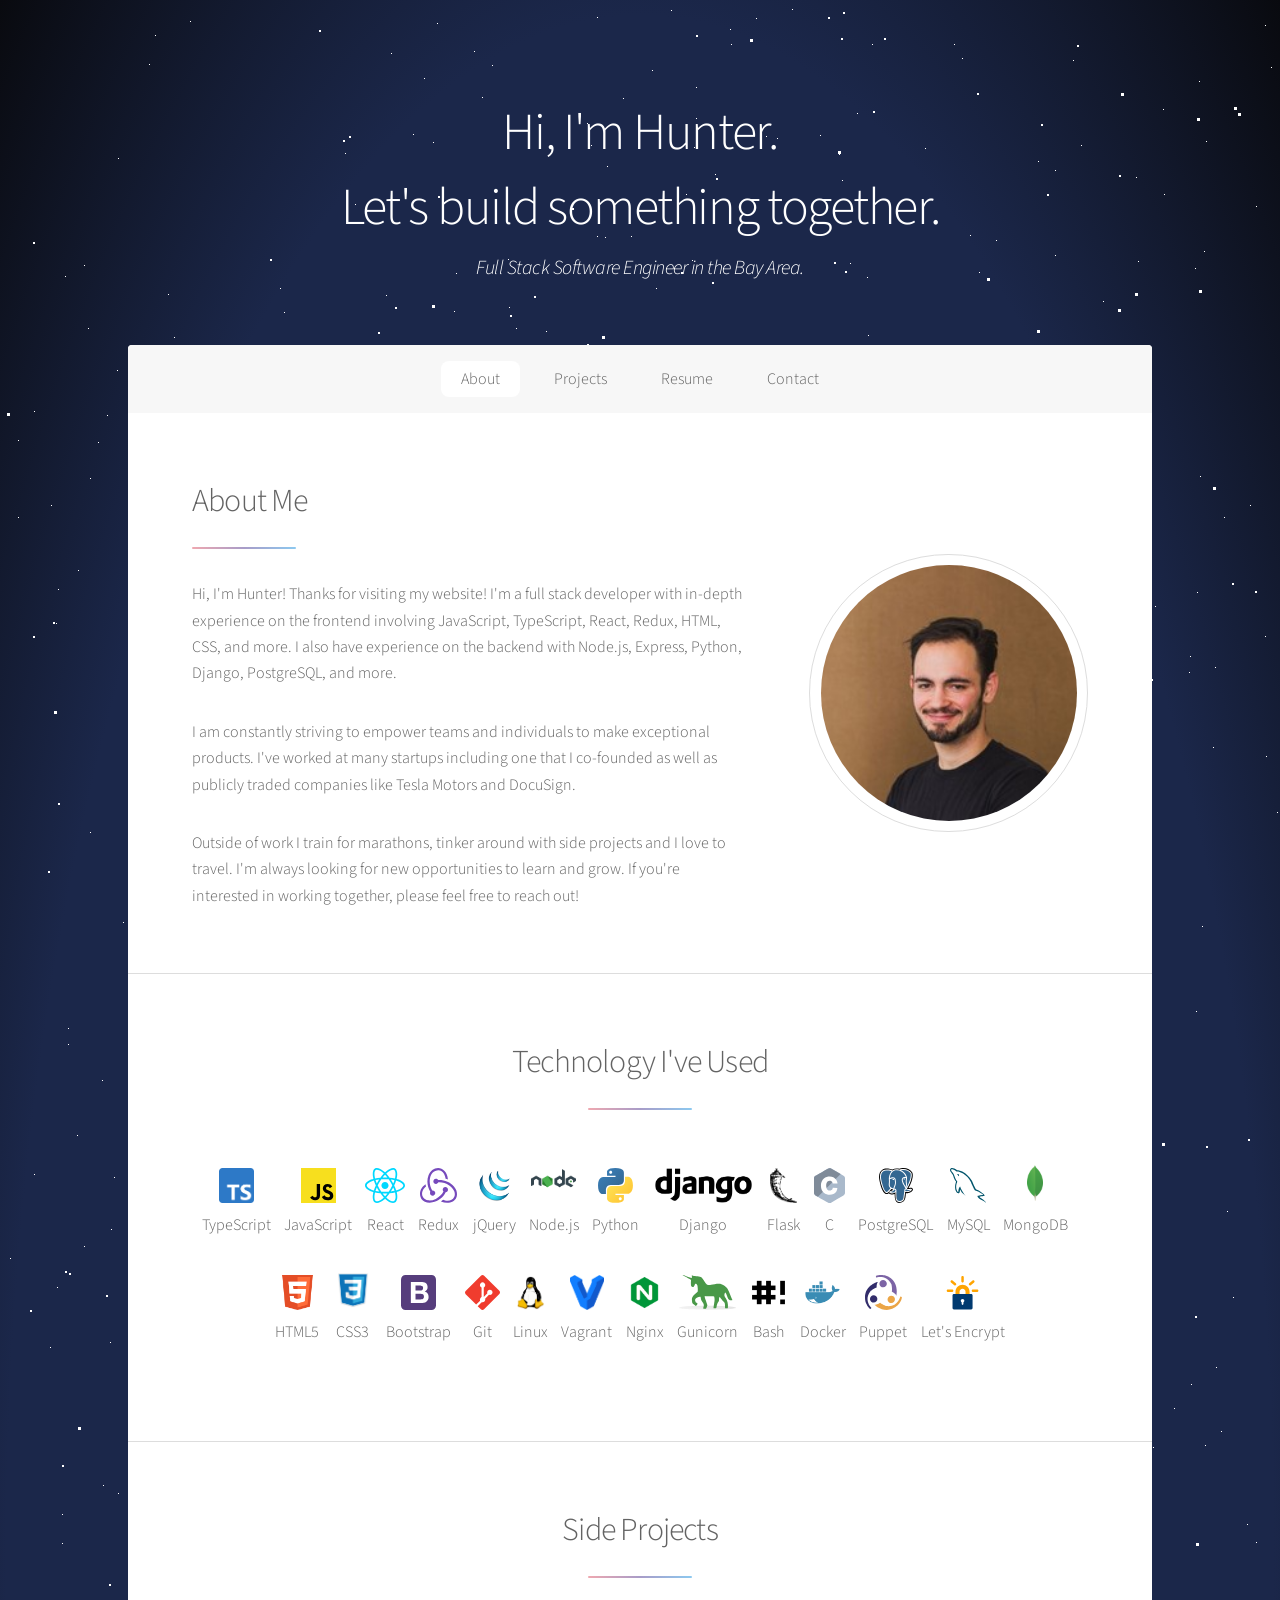
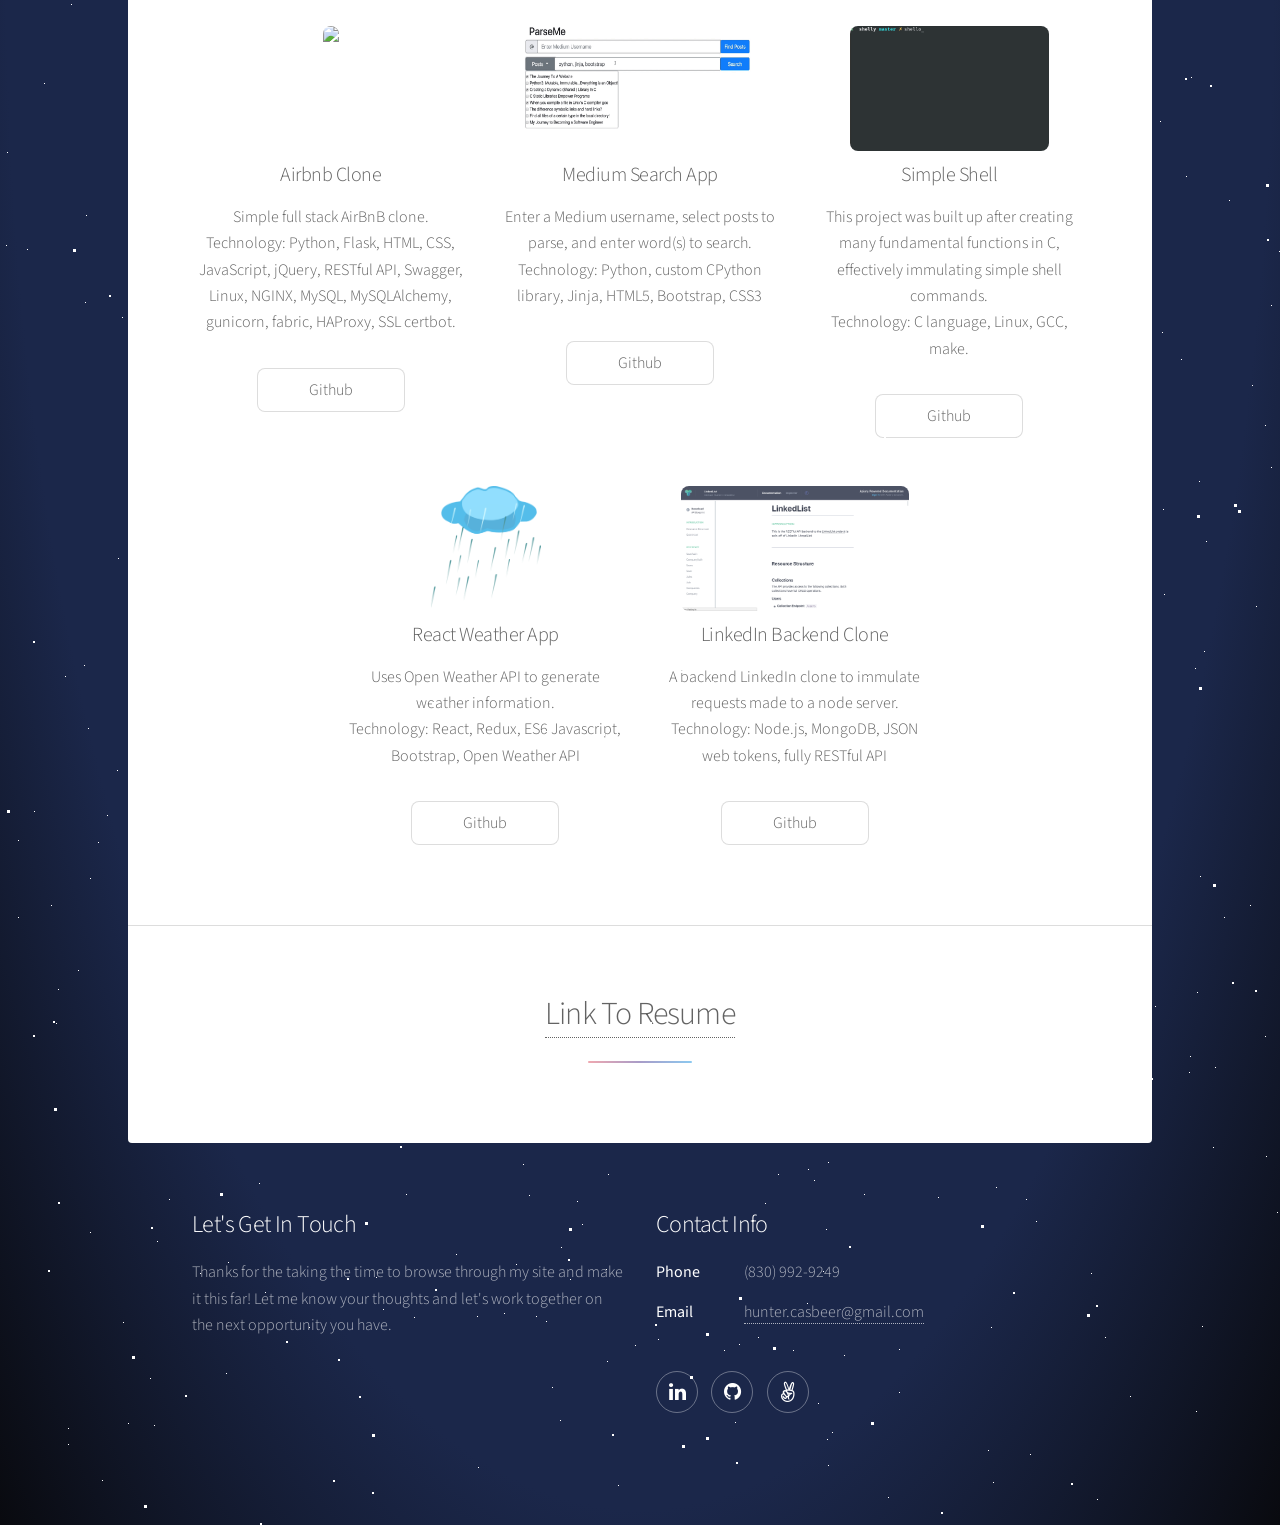
==== commit 28142bfe: "format document, add new tech" ====
--- a/index.html
+++ b/index.html
@@ -52,13 +52,23 @@
                 <h2>About Me</h2>
               </header>
               <p>
-                Hi, I'm Hunter! Thanks for visiting my website! I'm a full stack developer with in-depth experience on the frontend involving JavaScript, TypeScript, React, Redux, HTML, CSS, and more. I also have experience on the backend with Node.js, Express, Python, Django, PostgreSQL, and more.
-              </p>
-              <p>
-                I am constantly striving to empower teams and individuals to make exceptional products. I've worked at many startups including one that I co-founded as well as publicly traded companies like Tesla Motors and DocuSign.
-              </p>
-              <p>
-                Outside of work I train for marathons, tinker around with side projects and I love to travel. I'm always looking for new opportunities to learn and grow. If you're interested in working together, please feel free to reach out! 
+                Hi, I'm Hunter! Thanks for visiting my website! I'm a full stack
+                developer with in-depth experience on the frontend involving
+                JavaScript, TypeScript, React, Redux, HTML, CSS, and more. I
+                also have experience on the backend with Node.js, Express,
+                Python, Django, PostgreSQL, and more.
+              </p>
+              <p>
+                I am constantly striving to empower teams and individuals to
+                make exceptional products. I've worked at many startups
+                including one that I co-founded as well as publicly traded
+                companies like Tesla Motors and DocuSign.
+              </p>
+              <p>
+                Outside of work I train for marathons, tinker around with side
+                projects and I love to travel. I'm always looking for new
+                opportunities to learn and grow. If you're interested in working
+                together, please feel free to reach out!
               </p>
             </div>
             <span class="image"
@@ -76,27 +86,21 @@
             <li>
               <span class="icon label">
                 <img
+                  src="assets/techStack/typescript.png"
+                  height="35"
+                  alt="typescript-icon"
+                />
+                <p>TypeScript</p>
+              </span>
+            </li>
+            <li>
+              <span class="icon label">
+                <img
                   src="assets/techStack/javascript.svg"
                   height="35"
                   alt="javascript-icon"
                 />
                 <p>JavaScript</p>
-              </span>
-            </li>
-            <li>
-              <span class="icon label">
-                <img
-                  src="assets/techStack/python.svg"
-                  height="35"
-                  alt="python-icon"
-                />
-                <p>Python</p>
-              </span>
-            </li>
-            <li>
-              <span class="icon label">
-                <img src="assets/techStack/c.svg" height="35" alt="c-icon" />
-                <p>C</p>
               </span>
             </li>
             <li>
@@ -142,6 +146,26 @@
             <li>
               <span class="icon label">
                 <img
+                  src="assets/techStack/python.svg"
+                  height="35"
+                  alt="python-icon"
+                />
+                <p>Python</p>
+              </span>
+            </li>
+            <li>
+              <span class="icon label">
+                <img
+                  src="assets/techStack/django.png"
+                  height="35"
+                  alt="django-icon"
+                />
+                <p>Django</p>
+              </span>
+            </li>
+            <li>
+              <span class="icon label">
+                <img
                   src="assets/techStack/flask.png"
                   height="35"
                   alt="flask-icon"
@@ -149,6 +173,13 @@
                 <p>Flask</p>
               </span>
             </li>
+            <li>
+              <span class="icon label">
+                <img src="assets/techStack/c.svg" height="35" alt="c-icon" />
+                <p>C</p>
+              </span>
+            </li>
+
             <li>
               <span class="icon label">
                 <img
@@ -304,7 +335,7 @@
         <!-- First Section -->
         <section id="first" class="main special">
           <header class="major">
-            <h2>Projects</h2>
+            <h2>Side Projects</h2>
           </header>
 
           <ul class="features">
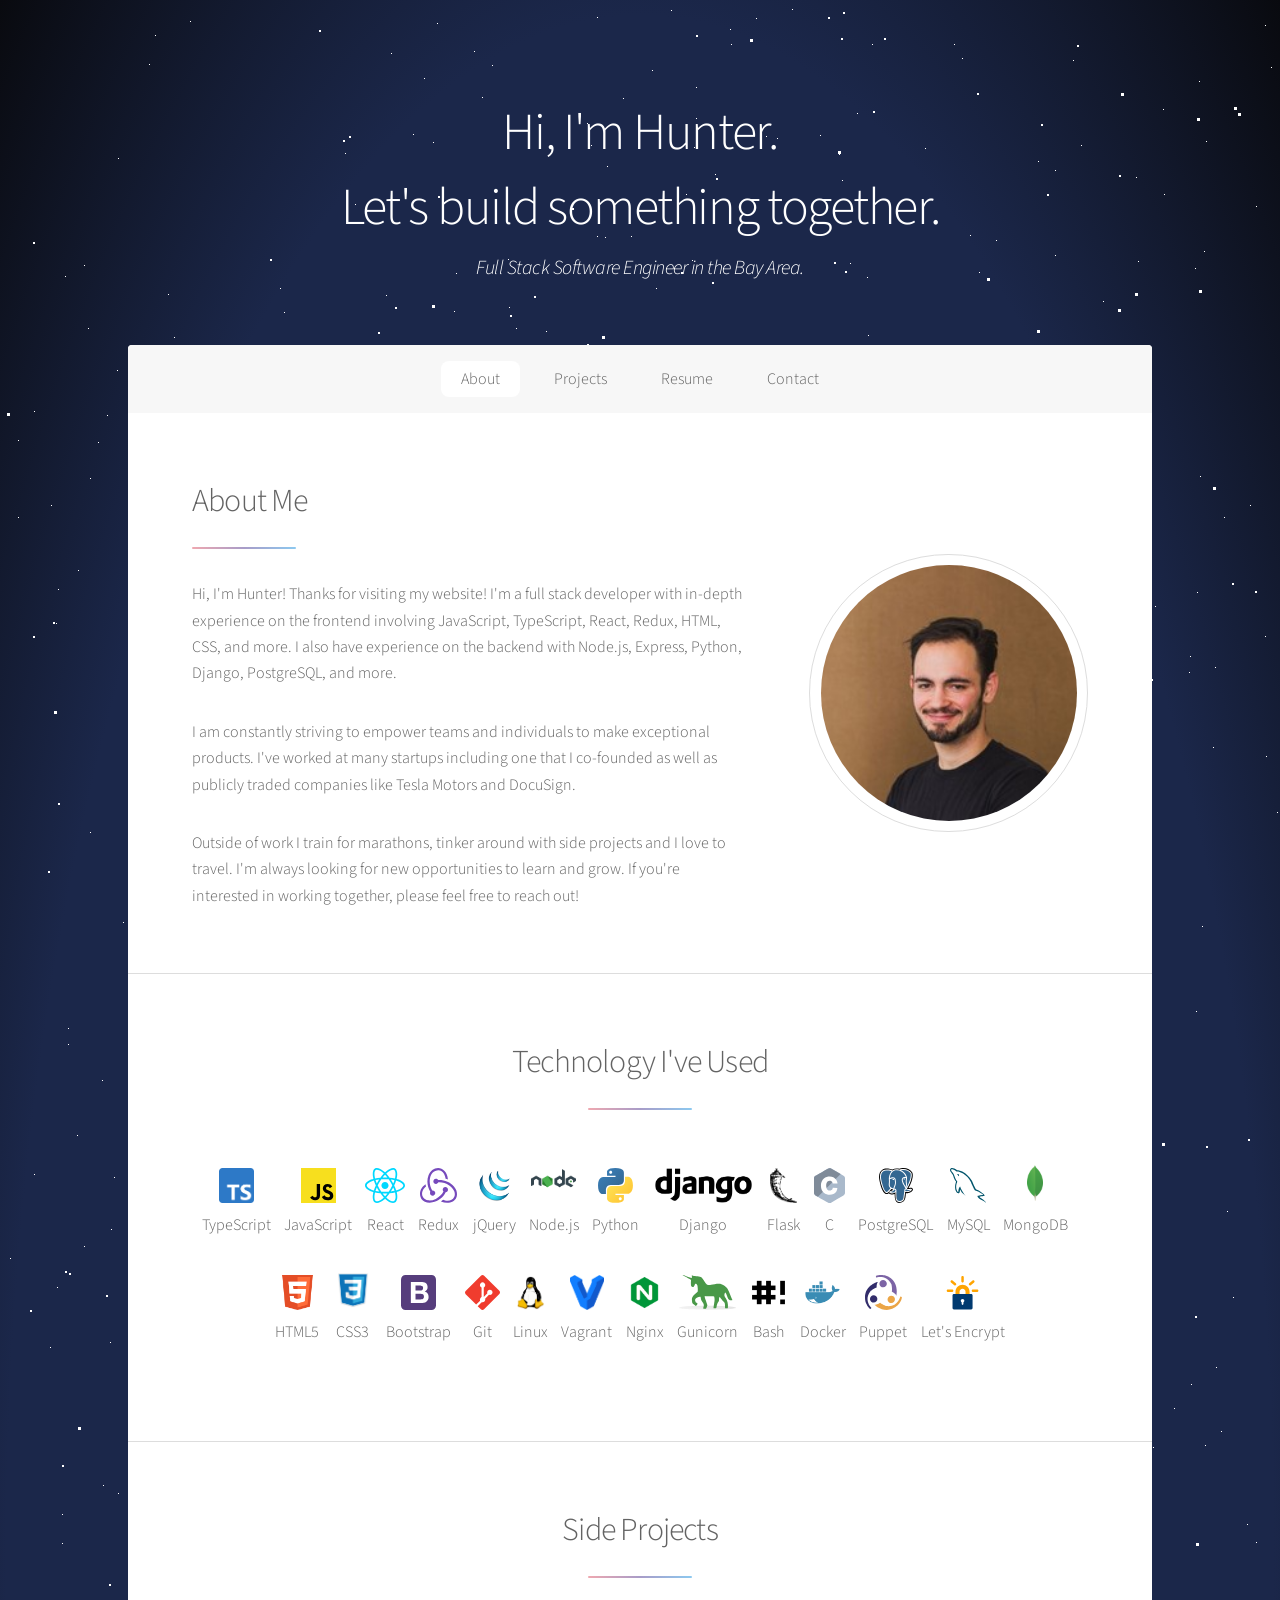
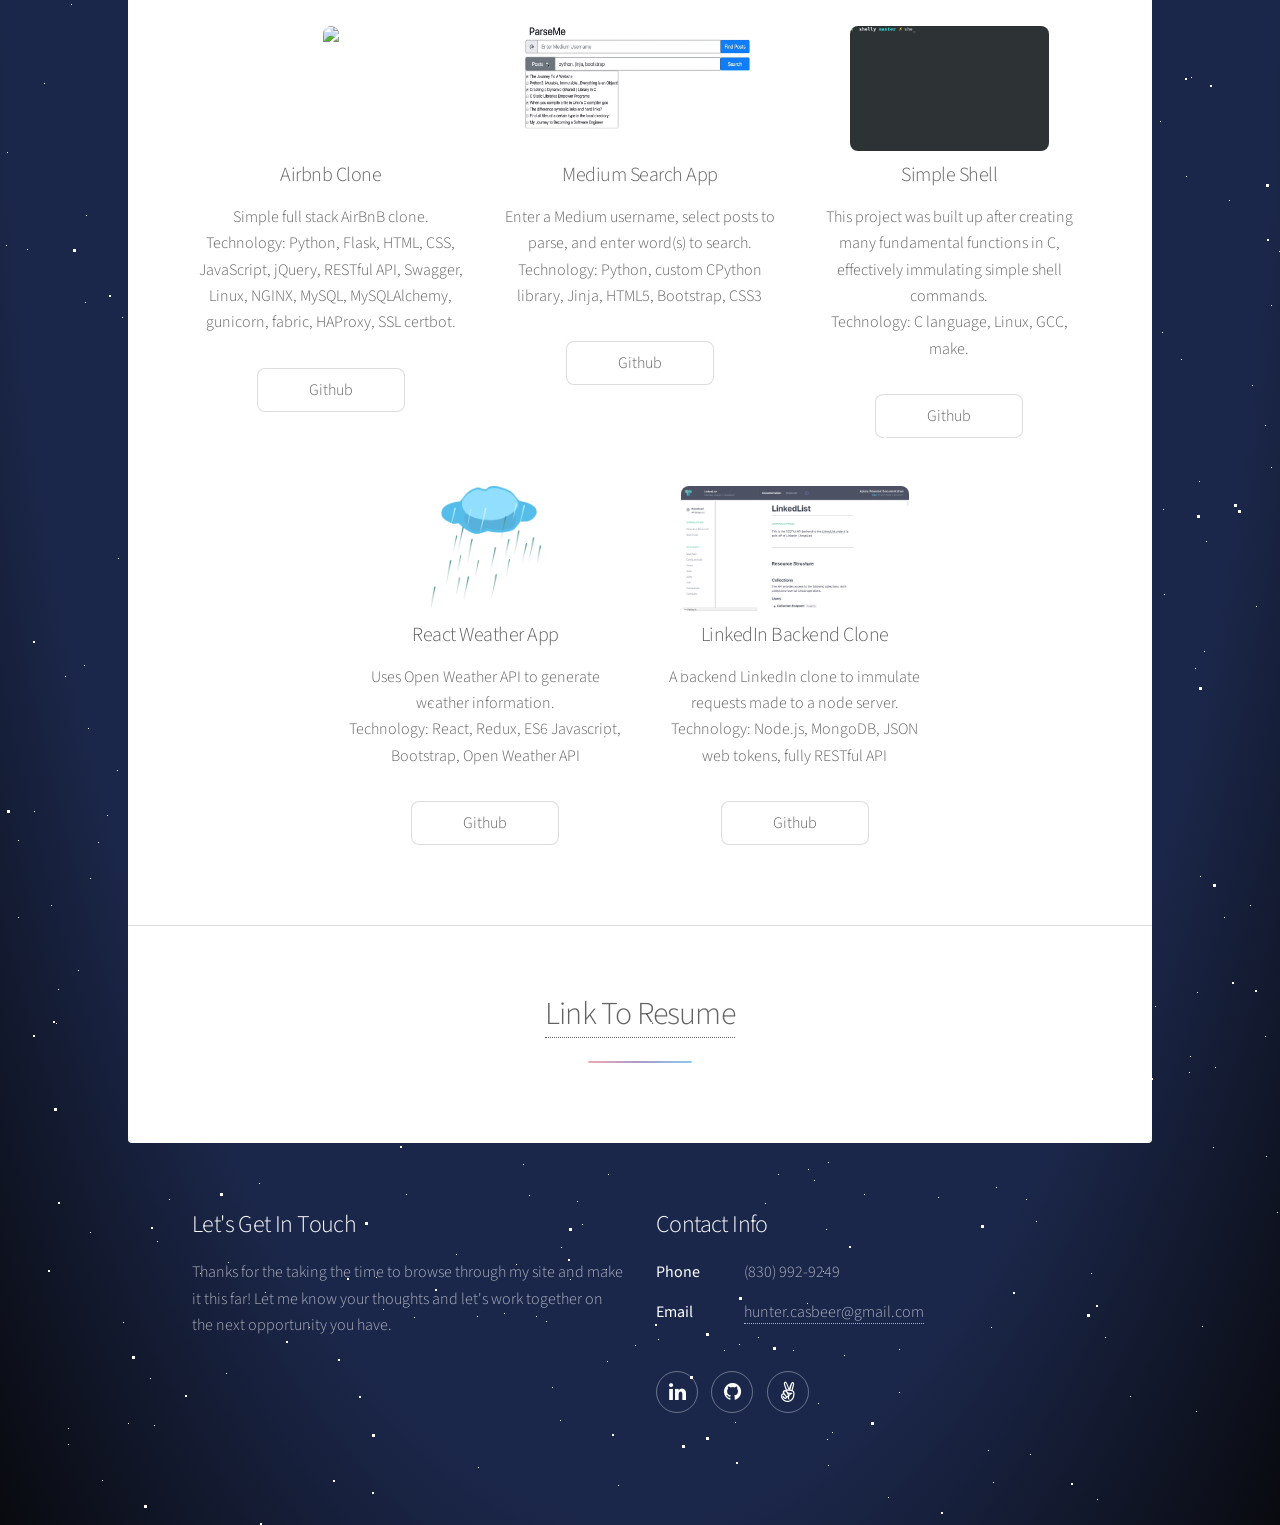
==== commit 956abdc6: "update resume link" ====
--- a/index.html
+++ b/index.html
@@ -447,7 +447,7 @@
           <header class="major">
             <h2>
               <a
-                href="https://docs.google.com/document/d/1dK2Q94uDKCA8GGnQndJiqr9j8h-vbtgdkk_kQjh93NY/edit"
+                href="https://docs.google.com/document/d/11vcrGqhUMsxhzWLXlZw6o5FjTgKD7Kdiu7_ju9Lszr4/edit#heading=h.o569mbhnv1mv"
                 target="_blank"
               >
                 Link To Resume
